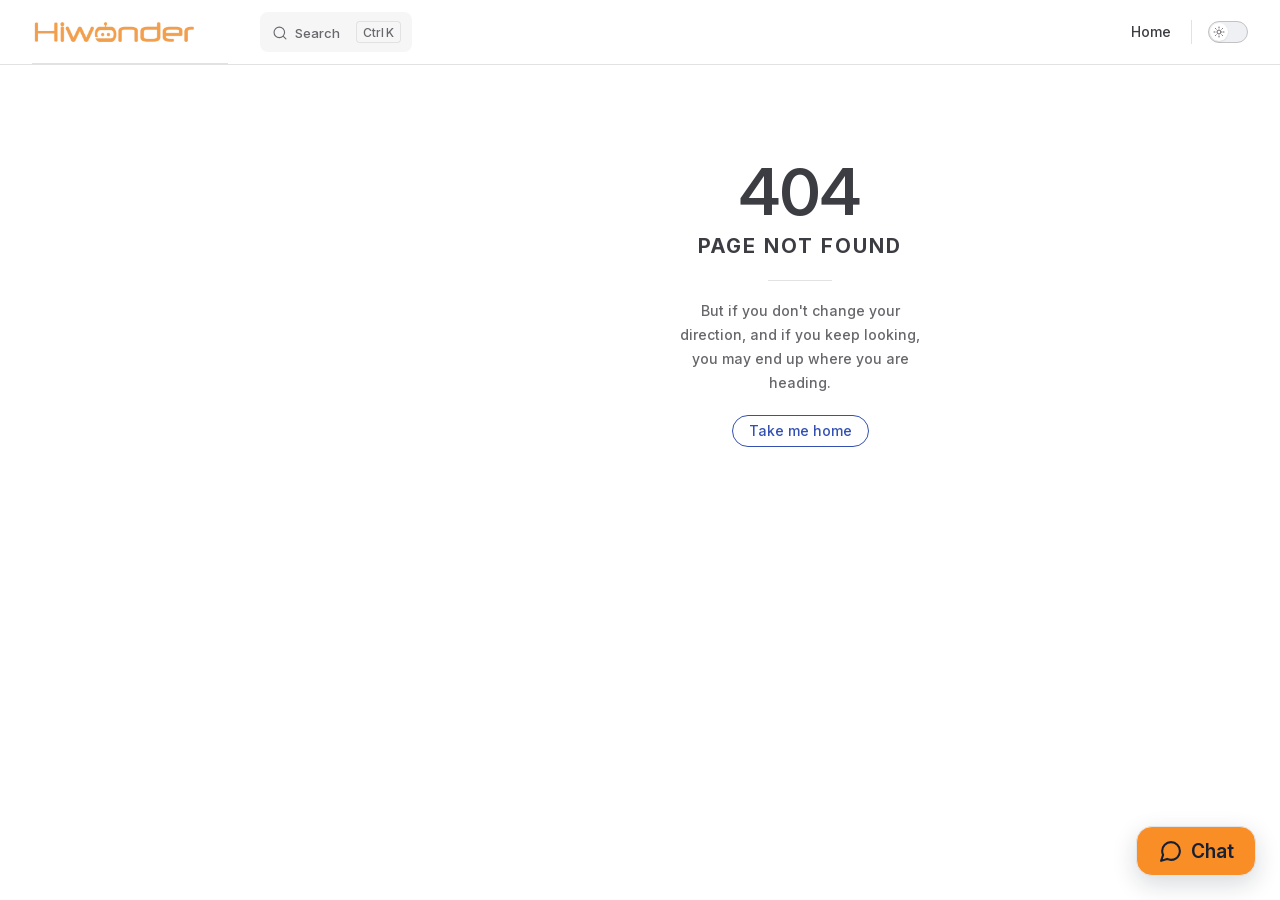
==== projects/GPS-Module/en/latest/docs/index.html @ 7903020f "内容修改" ====
<!DOCTYPE html>
<html lang="en-US" dir="ltr">
  <head>
    <meta charset="utf-8">
    <meta name="viewport" content="width=device-width,initial-scale=1">
    <title>GPS Module Documentation</title>
    <meta name="description" content="GPS Module documentation">
    <meta name="generator" content="VitePress v1.6.4">
    <link rel="preload stylesheet" href="/projects//GPS-Module/en/latest/assets/style.BkwjOgGY.css" as="style">
    <link rel="preload stylesheet" href="/projects//GPS-Module/en/latest/vp-icons.css" as="style">
    
    <script type="module" src="/projects//GPS-Module/en/latest/assets/app.B_sitrhL.js"></script>
    <link rel="preload" href="/projects//GPS-Module/en/latest/assets/inter-roman-latin.Di8DUHzh.woff2" as="font" type="font/woff2" crossorigin="">
    <link rel="modulepreload" href="/projects//GPS-Module/en/latest/assets/chunks/theme.WJ1fNyG4.js">
    <link rel="modulepreload" href="/projects//GPS-Module/en/latest/assets/chunks/framework.TotWtadb.js">
    <link rel="modulepreload" href="/projects//GPS-Module/en/latest/assets/docs_index.md.Dspn9C9n.lean.js">
    <link rel="icon" href="/projects//GPS-Module/en/latest/favicon.ico">
    <script id="check-dark-mode">(()=>{const e=localStorage.getItem("vitepress-theme-appearance")||"auto",a=window.matchMedia("(prefers-color-scheme: dark)").matches;(!e||e==="auto"?a:e==="dark")&&document.documentElement.classList.add("dark")})();</script>
    <script id="check-mac-os">document.documentElement.classList.toggle("mac",/Mac|iPhone|iPod|iPad/i.test(navigator.platform));</script>
  </head>
  <body>
    <div id="app"><!--[--><div class="Layout" data-v-5d98c3a5><!--[--><!--]--><!--[--><span tabindex="-1" data-v-0b0ada53></span><a href="#VPContent" class="VPSkipLink visually-hidden" data-v-0b0ada53>Skip to content</a><!--]--><!----><header class="VPNav" data-v-5d98c3a5 data-v-ae24b3ad><div class="VPNavBar" data-v-ae24b3ad data-v-6aa21345><div class="wrapper" data-v-6aa21345><div class="container" data-v-6aa21345><div class="title" data-v-6aa21345><div class="VPNavBarTitle has-sidebar" data-v-6aa21345 data-v-1168a8e4><a class="title" href="/projects/GPS-Module/en/latest/" data-v-1168a8e4><!--[--><!--]--><!--[--><img class="VPImage logo" src="/projects/GPS-Module/en/latest/e-logo.webp" alt data-v-8426fc1a><!--]--><!----><!--[--><!--]--></a></div></div><div class="content" data-v-6aa21345><div class="content-body" data-v-6aa21345><!--[--><!--]--><div class="VPNavBarSearch search" data-v-6aa21345><!--[--><!----><div id="local-search"><button type="button" class="DocSearch DocSearch-Button" aria-label="Search"><span class="DocSearch-Button-Container"><span class="vp-icon DocSearch-Search-Icon"></span><span class="DocSearch-Button-Placeholder">Search</span></span><span class="DocSearch-Button-Keys"><kbd class="DocSearch-Button-Key"></kbd><kbd class="DocSearch-Button-Key">K</kbd></span></button></div><!--]--></div><nav aria-labelledby="main-nav-aria-label" class="VPNavBarMenu menu" data-v-6aa21345 data-v-dc692963><span id="main-nav-aria-label" class="visually-hidden" data-v-dc692963> Main Navigation </span><!--[--><!--[--><a class="VPLink link vp-external-link-icon VPNavBarMenuLink" href="https://www.hiwonder.net/" target="_self" rel="noreferrer" tabindex="0" data-v-dc692963 data-v-e56f3d57><!--[--><span data-v-e56f3d57>Home</span><!--]--></a><!--]--><!--]--></nav><!----><div class="VPNavBarAppearance appearance" data-v-6aa21345 data-v-6c893767><button class="VPSwitch VPSwitchAppearance" type="button" role="switch" title aria-checked="false" data-v-6c893767 data-v-5337faa4 data-v-1d5665e3><span class="check" data-v-1d5665e3><span class="icon" data-v-1d5665e3><!--[--><span class="vpi-sun sun" data-v-5337faa4></span><span class="vpi-moon moon" data-v-5337faa4></span><!--]--></span></span></button></div><!----><div class="VPFlyout VPNavBarExtra extra" data-v-6aa21345 data-v-bb2aa2f0 data-v-cf11d7a2><button type="button" class="button" aria-haspopup="true" aria-expanded="false" aria-label="extra navigation" data-v-cf11d7a2><span class="vpi-more-horizontal icon" data-v-cf11d7a2></span></button><div class="menu" data-v-cf11d7a2><div class="VPMenu" data-v-cf11d7a2 data-v-b98bc113><!----><!--[--><!--[--><!----><div class="group" data-v-bb2aa2f0><div class="item appearance" data-v-bb2aa2f0><p class="label" data-v-bb2aa2f0>Appearance</p><div class="appearance-action" data-v-bb2aa2f0><button class="VPSwitch VPSwitchAppearance" type="button" role="switch" title aria-checked="false" data-v-bb2aa2f0 data-v-5337faa4 data-v-1d5665e3><span class="check" data-v-1d5665e3><span class="icon" data-v-1d5665e3><!--[--><span class="vpi-sun sun" data-v-5337faa4></span><span class="vpi-moon moon" data-v-5337faa4></span><!--]--></span></span></button></div></div></div><!----><!--]--><!--]--></div></div></div><!--[--><!--]--><button type="button" class="VPNavBarHamburger hamburger" aria-label="mobile navigation" aria-expanded="false" aria-controls="VPNavScreen" data-v-6aa21345 data-v-e5dd9c1c><span class="container" data-v-e5dd9c1c><span class="top" data-v-e5dd9c1c></span><span class="middle" data-v-e5dd9c1c></span><span class="bottom" data-v-e5dd9c1c></span></span></button></div></div></div></div><div class="divider" data-v-6aa21345><div class="divider-line" data-v-6aa21345></div></div></div><!----></header><div class="VPLocalNav has-sidebar empty" data-v-5d98c3a5 data-v-a6f0e41e><div class="container" data-v-a6f0e41e><button class="menu" aria-expanded="false" aria-controls="VPSidebarNav" data-v-a6f0e41e><span class="vpi-align-left menu-icon" data-v-a6f0e41e></span><span class="menu-text" data-v-a6f0e41e>Menu</span></button><div class="VPLocalNavOutlineDropdown" style="--vp-vh:0px;" data-v-a6f0e41e data-v-8a42e2b4><button data-v-8a42e2b4>Return to top</button><!----></div></div></div><aside class="VPSidebar" data-v-5d98c3a5 data-v-319d5ca6><div class="curtain" data-v-319d5ca6></div><nav class="nav" id="VPSidebarNav" aria-labelledby="sidebar-aria-label" tabindex="-1" data-v-319d5ca6><span class="visually-hidden" id="sidebar-aria-label" data-v-319d5ca6> Sidebar Navigation </span><!--[--><!--]--><!--[--><div class="no-transition group" data-v-c40bc020><section class="VPSidebarItem level-0 collapsible is-link" data-v-c40bc020 data-v-b3fd67f8><div class="item" tabindex="0" data-v-b3fd67f8><div class="indicator" data-v-b3fd67f8></div><a class="VPLink link link" href="/projects/GPS-Module/en/latest/docs/1.User_Manual.html" data-v-b3fd67f8><!--[--><h2 class="text" data-v-b3fd67f8>1. User Manual</h2><!--]--></a><div class="caret" role="button" aria-label="toggle section" tabindex="0" data-v-b3fd67f8><span class="vpi-chevron-right caret-icon" data-v-b3fd67f8></span></div></div><div class="items" data-v-b3fd67f8><!--[--><div class="VPSidebarItem level-1 is-link" data-v-b3fd67f8 data-v-b3fd67f8><div class="item" data-v-b3fd67f8><div class="indicator" data-v-b3fd67f8></div><a class="VPLink link link" href="/projects/GPS-Module/en/latest/docs/1.User_Manual.html#_1-1-gps-module-introduction" data-v-b3fd67f8><!--[--><p class="text" data-v-b3fd67f8>1.1 GPS Module Introduction</p><!--]--></a><!----></div><!----></div><div class="VPSidebarItem level-1 is-link" data-v-b3fd67f8 data-v-b3fd67f8><div class="item" data-v-b3fd67f8><div class="indicator" data-v-b3fd67f8></div><a class="VPLink link link" href="/projects/GPS-Module/en/latest/docs/1.User_Manual.html#_1-2-pc-software-use-instructions" data-v-b3fd67f8><!--[--><p class="text" data-v-b3fd67f8>1.2 PC Software Use Instructions</p><!--]--></a><!----></div><!----></div><!--]--></div></section></div><div class="no-transition group" data-v-c40bc020><section class="VPSidebarItem level-0 collapsible is-link" data-v-c40bc020 data-v-b3fd67f8><div class="item" tabindex="0" data-v-b3fd67f8><div class="indicator" data-v-b3fd67f8></div><a class="VPLink link link" href="/projects/GPS-Module/en/latest/docs/2.GPS_Routine_Analysis.html" data-v-b3fd67f8><!--[--><h2 class="text" data-v-b3fd67f8>2. GPS Routine Analysis</h2><!--]--></a><div class="caret" role="button" aria-label="toggle section" tabindex="0" data-v-b3fd67f8><span class="vpi-chevron-right caret-icon" data-v-b3fd67f8></span></div></div><div class="items" data-v-b3fd67f8><!--[--><div class="VPSidebarItem level-1 is-link" data-v-b3fd67f8 data-v-b3fd67f8><div class="item" data-v-b3fd67f8><div class="indicator" data-v-b3fd67f8></div><a class="VPLink link link" href="/projects/GPS-Module/en/latest/docs/2.GPS_Routine_Analysis.html#_2-1-stc51-parsing-routine" data-v-b3fd67f8><!--[--><p class="text" data-v-b3fd67f8>2.1 STC51 Parsing Routine</p><!--]--></a><!----></div><!----></div><div class="VPSidebarItem level-1 is-link" data-v-b3fd67f8 data-v-b3fd67f8><div class="item" data-v-b3fd67f8><div class="indicator" data-v-b3fd67f8></div><a class="VPLink link link" href="/projects/GPS-Module/en/latest/docs/2.GPS_Routine_Analysis.html#_2-2-stm32-parsing-routine" data-v-b3fd67f8><!--[--><p class="text" data-v-b3fd67f8>2.2 STM32 Parsing Routine</p><!--]--></a><!----></div><!----></div><div class="VPSidebarItem level-1 is-link" data-v-b3fd67f8 data-v-b3fd67f8><div class="item" data-v-b3fd67f8><div class="indicator" data-v-b3fd67f8></div><a class="VPLink link link" href="/projects/GPS-Module/en/latest/docs/2.GPS_Routine_Analysis.html#_2-3-arduino-reading-routine" data-v-b3fd67f8><!--[--><p class="text" data-v-b3fd67f8>2.3 Arduino Reading Routine</p><!--]--></a><!----></div><!----></div><div class="VPSidebarItem level-1 is-link" data-v-b3fd67f8 data-v-b3fd67f8><div class="item" data-v-b3fd67f8><div class="indicator" data-v-b3fd67f8></div><a class="VPLink link link" href="/projects/GPS-Module/en/latest/docs/2.GPS_Routine_Analysis.html#_2-4-arduino-parsing-routine" data-v-b3fd67f8><!--[--><p class="text" data-v-b3fd67f8>2.4 Arduino Parsing Routine</p><!--]--></a><!----></div><!----></div><div class="VPSidebarItem level-1 is-link" data-v-b3fd67f8 data-v-b3fd67f8><div class="item" data-v-b3fd67f8><div class="indicator" data-v-b3fd67f8></div><a class="VPLink link link" href="/projects/GPS-Module/en/latest/docs/2.GPS_Routine_Analysis.html#_2-5-raspberry-pi-parsing-routine" data-v-b3fd67f8><!--[--><p class="text" data-v-b3fd67f8>2.5 Raspberry Pi Parsing Routine</p><!--]--></a><!----></div><!----></div><div class="VPSidebarItem level-1 is-link" data-v-b3fd67f8 data-v-b3fd67f8><div class="item" data-v-b3fd67f8><div class="indicator" data-v-b3fd67f8></div><a class="VPLink link link" href="/projects/GPS-Module/en/latest/docs/2.GPS_Routine_Analysis.html#_2-6-jetson-nano-parsing-routine" data-v-b3fd67f8><!--[--><p class="text" data-v-b3fd67f8>2.6 Jetson Nano Parsing Routine</p><!--]--></a><!----></div><!----></div><div class="VPSidebarItem level-1 is-link" data-v-b3fd67f8 data-v-b3fd67f8><div class="item" data-v-b3fd67f8><div class="indicator" data-v-b3fd67f8></div><a class="VPLink link link" href="/projects/GPS-Module/en/latest/docs/2.GPS_Routine_Analysis.html#_2-7-ros-application-routine" data-v-b3fd67f8><!--[--><p class="text" data-v-b3fd67f8>2.7 ROS Application Routine</p><!--]--></a><!----></div><!----></div><div class="VPSidebarItem level-1 is-link" data-v-b3fd67f8 data-v-b3fd67f8><div class="item" data-v-b3fd67f8><div class="indicator" data-v-b3fd67f8></div><a class="VPLink link link" href="/projects/GPS-Module/en/latest/docs/2.GPS_Routine_Analysis.html#_2-8-agnss-assistant-localization" data-v-b3fd67f8><!--[--><p class="text" data-v-b3fd67f8>2.8 AGNSS Assistant Localization</p><!--]--></a><!----></div><!----></div><!--]--></div></section></div><div class="no-transition group" data-v-c40bc020><div class="VPSidebarItem level-0 collapsible is-link" data-v-c40bc020 data-v-b3fd67f8><div class="item" tabindex="0" data-v-b3fd67f8><div class="indicator" data-v-b3fd67f8></div><a class="VPLink link link" href="/projects/GPS-Module/en/latest/docs/Appendix.html" data-v-b3fd67f8><!--[--><p class="text" data-v-b3fd67f8>Appendix</p><!--]--></a><!----></div><!----></div></div><!--]--><!--[--><!--]--></nav></aside><div class="VPContent has-sidebar" id="VPContent" data-v-5d98c3a5 data-v-1428d186><page-redirect data-v-1428d186></page-redirect></div><!----><!--[--><!--]--></div><!--[--><!----><!--]--><!----><div class="feedback-widget"><!----><button class="feedback-widget__trigger" type="button" aria-expanded="false" aria-label="Open feedback form"><span class="feedback-widget__icon" aria-hidden="true"><svg viewBox="0 0 24 24" focusable="false"><path d="M21 11.5a8.4 8.4 0 0 1-.9 3.8 8.5 8.5 0 0 1-7.6 4.7 8.4 8.4 0 0 1-3.8-.9L3 21l1.9-5.7A8.4 8.4 0 0 1 4 11.5 8.5 8.5 0 0 1 12.5 3 8.5 8.5 0 0 1 21 11.5Z"></path></svg></span><span>Chat</span></button></div><!--]--></div>
    <script>window.__VP_HASH_MAP__=JSON.parse("{\"docs_1.user_manual.md\":\"PXVOa6xr\",\"docs_2.gps_routine_analysis.md\":\"C67xiSA3\",\"docs_appendix.md\":\"BU6nS3na\",\"docs_index.md\":\"Dspn9C9n\",\"index.md\":\"BLsY39hc\"}");window.__VP_SITE_DATA__=JSON.parse("{\"lang\":\"en-US\",\"dir\":\"ltr\",\"title\":\"GPS Module Documentation\",\"description\":\"GPS Module documentation\",\"base\":\"/projects//GPS-Module/en/latest/\",\"head\":[],\"router\":{\"prefetchLinks\":true},\"appearance\":true,\"themeConfig\":{\"siteTitle\":false,\"logo\":\"/e-logo.webp\",\"outline\":[2,3],\"search\":{\"provider\":\"local\",\"options\":{\"translations\":{\"button\":{\"buttonText\":\"Search\",\"buttonAriaLabel\":\"Search\"},\"modal\":{\"searchBox\":{\"resetButtonTitle\":\"Clear search query\",\"resetButtonAriaLabel\":\"Clear search query\",\"cancelButtonText\":\"Cancel\",\"cancelButtonAriaLabel\":\"Cancel\"},\"startScreen\":{\"recentSearchTitle\":\"Recent Searches\",\"noRecentSearchText\":\"No recent searches\",\"suggestedQueryTitle\":\"Suggested Queries\"},\"noResultsScreen\":{\"noResultsText\":\"No results found for\",\"suggestedQueryText\":\"You can try searching for\",\"reportMissingResultsText\":\"Have any queries?\",\"reportMissingResultsLinkText\":\"Report here\"},\"footer\":{\"selectText\":\"to select\",\"navigateText\":\"to navigate\",\"closeText\":\"to close\"}}}}},\"nav\":[{\"text\":\"Home\",\"link\":\"https://www.hiwonder.net/\",\"target\":\"_self\"}],\"sidebar\":[{\"text\":\"1. User Manual\",\"link\":\"/docs/1.User_Manual.html\",\"collapsed\":false,\"items\":[{\"text\":\"1.1 GPS Module Introduction\",\"link\":\"/docs/1.User_Manual.html#_1-1-gps-module-introduction\"},{\"text\":\"1.2 PC Software Use Instructions\",\"link\":\"/docs/1.User_Manual.html#_1-2-pc-software-use-instructions\"}]},{\"text\":\"2. GPS Routine Analysis\",\"link\":\"/docs/2.GPS_Routine_Analysis.html\",\"collapsed\":false,\"items\":[{\"text\":\"2.1 STC51 Parsing Routine\",\"link\":\"/docs/2.GPS_Routine_Analysis.html#_2-1-stc51-parsing-routine\"},{\"text\":\"2.2 STM32 Parsing Routine\",\"link\":\"/docs/2.GPS_Routine_Analysis.html#_2-2-stm32-parsing-routine\"},{\"text\":\"2.3 Arduino Reading Routine\",\"link\":\"/docs/2.GPS_Routine_Analysis.html#_2-3-arduino-reading-routine\"},{\"text\":\"2.4 Arduino Parsing Routine\",\"link\":\"/docs/2.GPS_Routine_Analysis.html#_2-4-arduino-parsing-routine\"},{\"text\":\"2.5 Raspberry Pi Parsing Routine\",\"link\":\"/docs/2.GPS_Routine_Analysis.html#_2-5-raspberry-pi-parsing-routine\"},{\"text\":\"2.6 Jetson Nano Parsing Routine\",\"link\":\"/docs/2.GPS_Routine_Analysis.html#_2-6-jetson-nano-parsing-routine\"},{\"text\":\"2.7 ROS Application Routine\",\"link\":\"/docs/2.GPS_Routine_Analysis.html#_2-7-ros-application-routine\"},{\"text\":\"2.8 AGNSS Assistant Localization\",\"link\":\"/docs/2.GPS_Routine_Analysis.html#_2-8-agnss-assistant-localization\"}]},{\"text\":\"Appendix\",\"link\":\"/docs/Appendix.html\",\"collapsed\":false,\"items\":[]}]},\"locales\":{},\"scrollOffset\":134,\"cleanUrls\":false}");</script>
    
  </body>
</html>
---- projects/GPS-Module/en/latest/assets/style.BkwjOgGY.css ----
@font-face{font-family:Inter;font-style:normal;font-weight:100 900;font-display:swap;src:url(/projects//GPS-Module/en/latest/assets/inter-roman-cyrillic-ext.BBPuwvHQ.woff2) format("woff2");unicode-range:U+0460-052F,U+1C80-1C88,U+20B4,U+2DE0-2DFF,U+A640-A69F,U+FE2E-FE2F}@font-face{font-family:Inter;font-style:normal;font-weight:100 900;font-display:swap;src:url(/projects//GPS-Module/en/latest/assets/inter-roman-cyrillic.C5lxZ8CY.woff2) format("woff2");unicode-range:U+0301,U+0400-045F,U+0490-0491,U+04B0-04B1,U+2116}@font-face{font-family:Inter;font-style:normal;font-weight:100 900;font-display:swap;src:url(/projects//GPS-Module/en/latest/assets/inter-roman-greek-ext.CqjqNYQ-.woff2) format("woff2");unicode-range:U+1F00-1FFF}@font-face{font-family:Inter;font-style:normal;font-weight:100 900;font-display:swap;src:url(/projects//GPS-Module/en/latest/assets/inter-roman-greek.BBVDIX6e.woff2) format("woff2");unicode-range:U+0370-0377,U+037A-037F,U+0384-038A,U+038C,U+038E-03A1,U+03A3-03FF}@font-face{font-family:Inter;font-style:normal;font-weight:100 900;font-display:swap;src:url(/projects//GPS-Module/en/latest/assets/inter-roman-vietnamese.BjW4sHH5.woff2) format("woff2");unicode-range:U+0102-0103,U+0110-0111,U+0128-0129,U+0168-0169,U+01A0-01A1,U+01AF-01B0,U+0300-0301,U+0303-0304,U+0308-0309,U+0323,U+0329,U+1EA0-1EF9,U+20AB}@font-face{font-family:Inter;font-style:normal;font-weight:100 900;font-display:swap;src:url(/projects//GPS-Module/en/latest/assets/inter-roman-latin-ext.4ZJIpNVo.woff2) format("woff2");unicode-range:U+0100-02AF,U+0304,U+0308,U+0329,U+1E00-1E9F,U+1EF2-1EFF,U+2020,U+20A0-20AB,U+20AD-20C0,U+2113,U+2C60-2C7F,U+A720-A7FF}@font-face{font-family:Inter;font-style:normal;font-weight:100 900;font-display:swap;src:url(/projects//GPS-Module/en/latest/assets/inter-roman-latin.Di8DUHzh.woff2) format("woff2");unicode-range:U+0000-00FF,U+0131,U+0152-0153,U+02BB-02BC,U+02C6,U+02DA,U+02DC,U+0304,U+0308,U+0329,U+2000-206F,U+2074,U+20AC,U+2122,U+2191,U+2193,U+2212,U+2215,U+FEFF,U+FFFD}@font-face{font-family:Inter;font-style:italic;font-weight:100 900;font-display:swap;src:url(/projects//GPS-Module/en/latest/assets/inter-italic-cyrillic-ext.r48I6akx.woff2) format("woff2");unicode-range:U+0460-052F,U+1C80-1C88,U+20B4,U+2DE0-2DFF,U+A640-A69F,U+FE2E-FE2F}@font-face{font-family:Inter;font-style:italic;font-weight:100 900;font-display:swap;src:url(/projects//GPS-Module/en/latest/assets/inter-italic-cyrillic.By2_1cv3.woff2) format("woff2");unicode-range:U+0301,U+0400-045F,U+0490-0491,U+04B0-04B1,U+2116}@font-face{font-family:Inter;font-style:italic;font-weight:100 900;font-display:swap;src:url(/projects//GPS-Module/en/latest/assets/inter-italic-greek-ext.1u6EdAuj.woff2) format("woff2");unicode-range:U+1F00-1FFF}@font-face{font-family:Inter;font-style:italic;font-weight:100 900;font-display:swap;src:url(/projects//GPS-Module/en/latest/assets/inter-italic-greek.DJ8dCoTZ.woff2) format("woff2");unicode-range:U+0370-0377,U+037A-037F,U+0384-038A,U+038C,U+038E-03A1,U+03A3-03FF}@font-face{font-family:Inter;font-style:italic;font-weight:100 900;font-display:swap;src:url(/projects//GPS-Module/en/latest/assets/inter-italic-vietnamese.BSbpV94h.woff2) format("woff2");unicode-range:U+0102-0103,U+0110-0111,U+0128-0129,U+0168-0169,U+01A0-01A1,U+01AF-01B0,U+0300-0301,U+0303-0304,U+0308-0309,U+0323,U+0329,U+1EA0-1EF9,U+20AB}@font-face{font-family:Inter;font-style:italic;font-weight:100 900;font-display:swap;src:url(/projects//GPS-Module/en/latest/assets/inter-italic-latin-ext.CN1xVJS-.woff2) format("woff2");unicode-range:U+0100-02AF,U+0304,U+0308,U+0329,U+1E00-1E9F,U+1EF2-1EFF,U+2020,U+20A0-20AB,U+20AD-20C0,U+2113,U+2C60-2C7F,U+A720-A7FF}@font-face{font-family:Inter;font-style:italic;font-weight:100 900;font-display:swap;src:url(/projects//GPS-Module/en/latest/assets/inter-italic-latin.C2AdPX0b.woff2) format("woff2");unicode-range:U+0000-00FF,U+0131,U+0152-0153,U+02BB-02BC,U+02C6,U+02DA,U+02DC,U+0304,U+0308,U+0329,U+2000-206F,U+2074,U+20AC,U+2122,U+2191,U+2193,U+2212,U+2215,U+FEFF,U+FFFD}@font-face{font-family:Punctuation SC;font-weight:400;src:local("PingFang SC Regular"),local("Noto Sans CJK SC"),local("Microsoft YaHei");unicode-range:U+201C,U+201D,U+2018,U+2019,U+2E3A,U+2014,U+2013,U+2026,U+00B7,U+007E,U+002F}@font-face{font-family:Punctuation SC;font-weight:500;src:local("PingFang SC Medium"),local("Noto Sans CJK SC"),local("Microsoft YaHei");unicode-range:U+201C,U+201D,U+2018,U+2019,U+2E3A,U+2014,U+2013,U+2026,U+00B7,U+007E,U+002F}@font-face{font-family:Punctuation SC;font-weight:600;src:local("PingFang SC Semibold"),local("Noto Sans CJK SC Bold"),local("Microsoft YaHei Bold");unicode-range:U+201C,U+201D,U+2018,U+2019,U+2E3A,U+2014,U+2013,U+2026,U+00B7,U+007E,U+002F}@font-face{font-family:Punctuation SC;font-weight:700;src:local("PingFang SC Semibold"),local("Noto Sans CJK SC Bold"),local("Microsoft YaHei Bold");unicode-range:U+201C,U+201D,U+2018,U+2019,U+2E3A,U+2014,U+2013,U+2026,U+00B7,U+007E,U+002F}:root{--vp-c-white: #ffffff;--vp-c-black: #000000;--vp-c-neutral: var(--vp-c-black);--vp-c-neutral-inverse: var(--vp-c-white)}.dark{--vp-c-neutral: var(--vp-c-white);--vp-c-neutral-inverse: var(--vp-c-black)}:root{--vp-c-gray-1: #dddde3;--vp-c-gray-2: #e4e4e9;--vp-c-gray-3: #ebebef;--vp-c-gray-soft: rgba(142, 150, 170, .14);--vp-c-indigo-1: #3451b2;--vp-c-indigo-2: #3a5ccc;--vp-c-indigo-3: #5672cd;--vp-c-indigo-soft: rgba(100, 108, 255, .14);--vp-c-purple-1: #6f42c1;--vp-c-purple-2: #7e4cc9;--vp-c-purple-3: #8e5cd9;--vp-c-purple-soft: rgba(159, 122, 234, .14);--vp-c-green-1: #18794e;--vp-c-green-2: #299764;--vp-c-green-3: #30a46c;--vp-c-green-soft: rgba(16, 185, 129, .14);--vp-c-yellow-1: #915930;--vp-c-yellow-2: #946300;--vp-c-yellow-3: #9f6a00;--vp-c-yellow-soft: rgba(234, 179, 8, .14);--vp-c-red-1: #b8272c;--vp-c-red-2: #d5393e;--vp-c-red-3: #e0575b;--vp-c-red-soft: rgba(244, 63, 94, .14);--vp-c-sponsor: #db2777}.dark{--vp-c-gray-1: #515c67;--vp-c-gray-2: #414853;--vp-c-gray-3: #32363f;--vp-c-gray-soft: rgba(101, 117, 133, .16);--vp-c-indigo-1: #a8b1ff;--vp-c-indigo-2: #5c73e7;--vp-c-indigo-3: #3e63dd;--vp-c-indigo-soft: rgba(100, 108, 255, .16);--vp-c-purple-1: #c8abfa;--vp-c-purple-2: #a879e6;--vp-c-purple-3: #8e5cd9;--vp-c-purple-soft: rgba(159, 122, 234, .16);--vp-c-green-1: #3dd68c;--vp-c-green-2: #30a46c;--vp-c-green-3: #298459;--vp-c-green-soft: rgba(16, 185, 129, .16);--vp-c-yellow-1: #f9b44e;--vp-c-yellow-2: #da8b17;--vp-c-yellow-3: #a46a0a;--vp-c-yellow-soft: rgba(234, 179, 8, .16);--vp-c-red-1: #f66f81;--vp-c-red-2: #f14158;--vp-c-red-3: #b62a3c;--vp-c-red-soft: rgba(244, 63, 94, .16)}:root{--vp-c-bg: #ffffff;--vp-c-bg-alt: #f6f6f7;--vp-c-bg-elv: #ffffff;--vp-c-bg-soft: #f6f6f7}.dark{--vp-c-bg: #1b1b1f;--vp-c-bg-alt: #161618;--vp-c-bg-elv: #202127;--vp-c-bg-soft: #202127}:root{--vp-c-border: #c2c2c4;--vp-c-divider: #e2e2e3;--vp-c-gutter: #e2e2e3}.dark{--vp-c-border: #3c3f44;--vp-c-divider: #2e2e32;--vp-c-gutter: #000000}:root{--vp-c-text-1: #3c3c43;--vp-c-text-2: #67676c;--vp-c-text-3: #929295}.dark{--vp-c-text-1: #dfdfd6;--vp-c-text-2: #98989f;--vp-c-text-3: #6a6a71}:root{--vp-c-default-1: var(--vp-c-gray-1);--vp-c-default-2: var(--vp-c-gray-2);--vp-c-default-3: var(--vp-c-gray-3);--vp-c-default-soft: var(--vp-c-gray-soft);--vp-c-brand-1: var(--vp-c-indigo-1);--vp-c-brand-2: var(--vp-c-indigo-2);--vp-c-brand-3: var(--vp-c-indigo-3);--vp-c-brand-soft: var(--vp-c-indigo-soft);--vp-c-brand: var(--vp-c-brand-1);--vp-c-tip-1: var(--vp-c-brand-1);--vp-c-tip-2: var(--vp-c-brand-2);--vp-c-tip-3: var(--vp-c-brand-3);--vp-c-tip-soft: var(--vp-c-brand-soft);--vp-c-note-1: var(--vp-c-brand-1);--vp-c-note-2: var(--vp-c-brand-2);--vp-c-note-3: var(--vp-c-brand-3);--vp-c-note-soft: var(--vp-c-brand-soft);--vp-c-success-1: var(--vp-c-green-1);--vp-c-success-2: var(--vp-c-green-2);--vp-c-success-3: var(--vp-c-green-3);--vp-c-success-soft: var(--vp-c-green-soft);--vp-c-important-1: var(--vp-c-purple-1);--vp-c-important-2: var(--vp-c-purple-2);--vp-c-important-3: var(--vp-c-purple-3);--vp-c-important-soft: var(--vp-c-purple-soft);--vp-c-warning-1: var(--vp-c-yellow-1);--vp-c-warning-2: var(--vp-c-yellow-2);--vp-c-warning-3: var(--vp-c-yellow-3);--vp-c-warning-soft: var(--vp-c-yellow-soft);--vp-c-danger-1: var(--vp-c-red-1);--vp-c-danger-2: var(--vp-c-red-2);--vp-c-danger-3: var(--vp-c-red-3);--vp-c-danger-soft: var(--vp-c-red-soft);--vp-c-caution-1: var(--vp-c-red-1);--vp-c-caution-2: var(--vp-c-red-2);--vp-c-caution-3: var(--vp-c-red-3);--vp-c-caution-soft: var(--vp-c-red-soft)}:root{--vp-font-family-base: "Inter", ui-sans-serif, system-ui, sans-serif, "Apple Color Emoji", "Segoe UI Emoji", "Segoe UI Symbol", "Noto Color Emoji";--vp-font-family-mono: ui-monospace, "Menlo", "Monaco", "Consolas", "Liberation Mono", "Courier New", monospace;font-optical-sizing:auto}:root:where(:lang(zh)){--vp-font-family-base: "Punctuation SC", "Inter", ui-sans-serif, system-ui, sans-serif, "Apple Color Emoji", "Segoe UI Emoji", "Segoe UI Symbol", "Noto Color Emoji"}:root{--vp-shadow-1: 0 1px 2px rgba(0, 0, 0, .04), 0 1px 2px rgba(0, 0, 0, .06);--vp-shadow-2: 0 3px 12px rgba(0, 0, 0, .07), 0 1px 4px rgba(0, 0, 0, .07);--vp-shadow-3: 0 12px 32px rgba(0, 0, 0, .1), 0 2px 6px rgba(0, 0, 0, .08);--vp-shadow-4: 0 14px 44px rgba(0, 0, 0, .12), 0 3px 9px rgba(0, 0, 0, .12);--vp-shadow-5: 0 18px 56px rgba(0, 0, 0, .16), 0 4px 12px rgba(0, 0, 0, .16)}:root{--vp-z-index-footer: 10;--vp-z-index-local-nav: 20;--vp-z-index-nav: 30;--vp-z-index-layout-top: 40;--vp-z-index-backdrop: 50;--vp-z-index-sidebar: 60}@media (min-width: 960px){:root{--vp-z-index-sidebar: 25}}:root{--vp-layout-max-width: 1440px}:root{--vp-header-anchor-symbol: "#"}:root{--vp-code-line-height: 1.7;--vp-code-font-size: .875em;--vp-code-color: var(--vp-c-brand-1);--vp-code-link-color: var(--vp-c-brand-1);--vp-code-link-hover-color: var(--vp-c-brand-2);--vp-code-bg: var(--vp-c-default-soft);--vp-code-block-color: var(--vp-c-text-2);--vp-code-block-bg: var(--vp-c-bg-alt);--vp-code-block-divider-color: var(--vp-c-gutter);--vp-code-lang-color: var(--vp-c-text-3);--vp-code-line-highlight-color: var(--vp-c-default-soft);--vp-code-line-number-color: var(--vp-c-text-3);--vp-code-line-diff-add-color: var(--vp-c-success-soft);--vp-code-line-diff-add-symbol-color: var(--vp-c-success-1);--vp-code-line-diff-remove-color: var(--vp-c-danger-soft);--vp-code-line-diff-remove-symbol-color: var(--vp-c-danger-1);--vp-code-line-warning-color: var(--vp-c-warning-soft);--vp-code-line-error-color: var(--vp-c-danger-soft);--vp-code-copy-code-border-color: var(--vp-c-divider);--vp-code-copy-code-bg: var(--vp-c-bg-soft);--vp-code-copy-code-hover-border-color: var(--vp-c-divider);--vp-code-copy-code-hover-bg: var(--vp-c-bg);--vp-code-copy-code-active-text: var(--vp-c-text-2);--vp-code-copy-copied-text-content: "Copied";--vp-code-tab-divider: var(--vp-code-block-divider-color);--vp-code-tab-text-color: var(--vp-c-text-2);--vp-code-tab-bg: var(--vp-code-block-bg);--vp-code-tab-hover-text-color: var(--vp-c-text-1);--vp-code-tab-active-text-color: var(--vp-c-text-1);--vp-code-tab-active-bar-color: var(--vp-c-brand-1)}:lang(es),:lang(pt){--vp-code-copy-copied-text-content: "Copiado"}:lang(fa){--vp-code-copy-copied-text-content: "کپی شد"}:lang(ko){--vp-code-copy-copied-text-content: "복사됨"}:lang(ru){--vp-code-copy-copied-text-content: "Скопировано"}:lang(zh){--vp-code-copy-copied-text-content: "已复制"}:root{--vp-button-brand-border: transparent;--vp-button-brand-text: var(--vp-c-white);--vp-button-brand-bg: var(--vp-c-brand-3);--vp-button-brand-hover-border: transparent;--vp-button-brand-hover-text: var(--vp-c-white);--vp-button-brand-hover-bg: var(--vp-c-brand-2);--vp-button-brand-active-border: transparent;--vp-button-brand-active-text: var(--vp-c-white);--vp-button-brand-active-bg: var(--vp-c-brand-1);--vp-button-alt-border: transparent;--vp-button-alt-text: var(--vp-c-text-1);--vp-button-alt-bg: var(--vp-c-default-3);--vp-button-alt-hover-border: transparent;--vp-button-alt-hover-text: var(--vp-c-text-1);--vp-button-alt-hover-bg: var(--vp-c-default-2);--vp-button-alt-active-border: transparent;--vp-button-alt-active-text: var(--vp-c-text-1);--vp-button-alt-active-bg: var(--vp-c-default-1);--vp-button-sponsor-border: var(--vp-c-text-2);--vp-button-sponsor-text: var(--vp-c-text-2);--vp-button-sponsor-bg: transparent;--vp-button-sponsor-hover-border: var(--vp-c-sponsor);--vp-button-sponsor-hover-text: var(--vp-c-sponsor);--vp-button-sponsor-hover-bg: transparent;--vp-button-sponsor-active-border: var(--vp-c-sponsor);--vp-button-sponsor-active-text: var(--vp-c-sponsor);--vp-button-sponsor-active-bg: transparent}:root{--vp-custom-block-font-size: 14px;--vp-custom-block-code-font-size: 13px;--vp-custom-block-info-border: transparent;--vp-custom-block-info-text: var(--vp-c-text-1);--vp-custom-block-info-bg: var(--vp-c-default-soft);--vp-custom-block-info-code-bg: var(--vp-c-default-soft);--vp-custom-block-note-border: transparent;--vp-custom-block-note-text: var(--vp-c-text-1);--vp-custom-block-note-bg: var(--vp-c-default-soft);--vp-custom-block-note-code-bg: var(--vp-c-default-soft);--vp-custom-block-tip-border: transparent;--vp-custom-block-tip-text: var(--vp-c-text-1);--vp-custom-block-tip-bg: var(--vp-c-tip-soft);--vp-custom-block-tip-code-bg: var(--vp-c-tip-soft);--vp-custom-block-important-border: transparent;--vp-custom-block-important-text: var(--vp-c-text-1);--vp-custom-block-important-bg: var(--vp-c-important-soft);--vp-custom-block-important-code-bg: var(--vp-c-important-soft);--vp-custom-block-warning-border: transparent;--vp-custom-block-warning-text: var(--vp-c-text-1);--vp-custom-block-warning-bg: var(--vp-c-warning-soft);--vp-custom-block-warning-code-bg: var(--vp-c-warning-soft);--vp-custom-block-danger-border: transparent;--vp-custom-block-danger-text: var(--vp-c-text-1);--vp-custom-block-danger-bg: var(--vp-c-danger-soft);--vp-custom-block-danger-code-bg: var(--vp-c-danger-soft);--vp-custom-block-caution-border: transparent;--vp-custom-block-caution-text: var(--vp-c-text-1);--vp-custom-block-caution-bg: var(--vp-c-caution-soft);--vp-custom-block-caution-code-bg: var(--vp-c-caution-soft);--vp-custom-block-details-border: var(--vp-custom-block-info-border);--vp-custom-block-details-text: var(--vp-custom-block-info-text);--vp-custom-block-details-bg: var(--vp-custom-block-info-bg);--vp-custom-block-details-code-bg: var(--vp-custom-block-info-code-bg)}:root{--vp-input-border-color: var(--vp-c-border);--vp-input-bg-color: var(--vp-c-bg-alt);--vp-input-switch-bg-color: var(--vp-c-default-soft)}:root{--vp-nav-height: 64px;--vp-nav-bg-color: var(--vp-c-bg);--vp-nav-screen-bg-color: var(--vp-c-bg);--vp-nav-logo-height: 24px}.hide-nav{--vp-nav-height: 0px}.hide-nav .VPSidebar{--vp-nav-height: 22px}:root{--vp-local-nav-bg-color: var(--vp-c-bg)}:root{--vp-sidebar-width: 272px;--vp-sidebar-bg-color: var(--vp-c-bg-alt)}:root{--vp-backdrop-bg-color: rgba(0, 0, 0, .6)}:root{--vp-home-hero-name-color: var(--vp-c-brand-1);--vp-home-hero-name-background: transparent;--vp-home-hero-image-background-image: none;--vp-home-hero-image-filter: none}:root{--vp-badge-info-border: transparent;--vp-badge-info-text: var(--vp-c-text-2);--vp-badge-info-bg: var(--vp-c-default-soft);--vp-badge-tip-border: transparent;--vp-badge-tip-text: var(--vp-c-tip-1);--vp-badge-tip-bg: var(--vp-c-tip-soft);--vp-badge-warning-border: transparent;--vp-badge-warning-text: var(--vp-c-warning-1);--vp-badge-warning-bg: var(--vp-c-warning-soft);--vp-badge-danger-border: transparent;--vp-badge-danger-text: var(--vp-c-danger-1);--vp-badge-danger-bg: var(--vp-c-danger-soft)}:root{--vp-carbon-ads-text-color: var(--vp-c-text-1);--vp-carbon-ads-poweredby-color: var(--vp-c-text-2);--vp-carbon-ads-bg-color: var(--vp-c-bg-soft);--vp-carbon-ads-hover-text-color: var(--vp-c-brand-1);--vp-carbon-ads-hover-poweredby-color: var(--vp-c-text-1)}:root{--vp-local-search-bg: var(--vp-c-bg);--vp-local-search-result-bg: var(--vp-c-bg);--vp-local-search-result-border: var(--vp-c-divider);--vp-local-search-result-selected-bg: var(--vp-c-bg);--vp-local-search-result-selected-border: var(--vp-c-brand-1);--vp-local-search-highlight-bg: var(--vp-c-brand-1);--vp-local-search-highlight-text: var(--vp-c-neutral-inverse)}@media (prefers-reduced-motion: reduce){*,:before,:after{animation-delay:-1ms!important;animation-duration:1ms!important;animation-iteration-count:1!important;background-attachment:initial!important;scroll-behavior:auto!important;transition-duration:0s!important;transition-delay:0s!important}}*,:before,:after{box-sizing:border-box}html{line-height:1.4;font-size:16px;-webkit-text-size-adjust:100%}html.dark{color-scheme:dark}body{margin:0;width:100%;min-width:320px;min-height:100vh;line-height:24px;font-family:var(--vp-font-family-base);font-size:16px;font-weight:400;color:var(--vp-c-text-1);background-color:var(--vp-c-bg);font-synthesis:style;text-rendering:optimizeLegibility;-webkit-font-smoothing:antialiased;-moz-osx-font-smoothing:grayscale}main{display:block}h1,h2,h3,h4,h5,h6{margin:0;line-height:24px;font-size:16px;font-weight:400}p{margin:0}strong,b{font-weight:600}a,area,button,[role=button],input,label,select,summary,textarea{touch-action:manipulation}a{color:inherit;text-decoration:inherit}ol,ul{list-style:none;margin:0;padding:0}blockquote{margin:0}pre,code,kbd,samp{font-family:var(--vp-font-family-mono)}img,svg,video,canvas,audio,iframe,embed,object{display:block}figure{margin:0}img,video{max-width:100%;height:auto}button,input,optgroup,select,textarea{border:0;padding:0;line-height:inherit;color:inherit}button{padding:0;font-family:inherit;background-color:transparent;background-image:none}button:enabled,[role=button]:enabled{cursor:pointer}button:focus,button:focus-visible{outline:1px dotted;outline:4px auto -webkit-focus-ring-color}button:focus:not(:focus-visible){outline:none!important}input:focus,textarea:focus,select:focus{outline:none}table{border-collapse:collapse}input{background-color:transparent}input:-ms-input-placeholder,textarea:-ms-input-placeholder{color:var(--vp-c-text-3)}input::-ms-input-placeholder,textarea::-ms-input-placeholder{color:var(--vp-c-text-3)}input::placeholder,textarea::placeholder{color:var(--vp-c-text-3)}input::-webkit-outer-spin-button,input::-webkit-inner-spin-button{-webkit-appearance:none;margin:0}input[type=number]{-moz-appearance:textfield}textarea{resize:vertical}select{-webkit-appearance:none}fieldset{margin:0;padding:0}h1,h2,h3,h4,h5,h6,li,p{overflow-wrap:break-word}vite-error-overlay{z-index:9999}mjx-container{overflow-x:auto}mjx-container>svg{display:inline-block;margin:auto}[class^=vpi-],[class*=" vpi-"],.vp-icon{width:1em;height:1em}[class^=vpi-].bg,[class*=" vpi-"].bg,.vp-icon.bg{background-size:100% 100%;background-color:transparent}[class^=vpi-]:not(.bg),[class*=" vpi-"]:not(.bg),.vp-icon:not(.bg){-webkit-mask:var(--icon) no-repeat;mask:var(--icon) no-repeat;-webkit-mask-size:100% 100%;mask-size:100% 100%;background-color:currentColor;color:inherit}.vpi-align-left{--icon: url("data:image/svg+xml,%3Csvg xmlns='http://www.w3.org/2000/svg' fill='none' stroke='currentColor' stroke-linecap='round' stroke-linejoin='round' stroke-width='2' viewBox='0 0 24 24'%3E%3Cpath d='M21 6H3M15 12H3M17 18H3'/%3E%3C/svg%3E")}.vpi-arrow-right,.vpi-arrow-down,.vpi-arrow-left,.vpi-arrow-up{--icon: url("data:image/svg+xml,%3Csvg xmlns='http://www.w3.org/2000/svg' fill='none' stroke='currentColor' stroke-linecap='round' stroke-linejoin='round' stroke-width='2' viewBox='0 0 24 24'%3E%3Cpath d='M5 12h14M12 5l7 7-7 7'/%3E%3C/svg%3E")}.vpi-chevron-right,.vpi-chevron-down,.vpi-chevron-left,.vpi-chevron-up{--icon: url("data:image/svg+xml,%3Csvg xmlns='http://www.w3.org/2000/svg' fill='none' stroke='currentColor' stroke-linecap='round' stroke-linejoin='round' stroke-width='2' viewBox='0 0 24 24'%3E%3Cpath d='m9 18 6-6-6-6'/%3E%3C/svg%3E")}.vpi-chevron-down,.vpi-arrow-down{transform:rotate(90deg)}.vpi-chevron-left,.vpi-arrow-left{transform:rotate(180deg)}.vpi-chevron-up,.vpi-arrow-up{transform:rotate(-90deg)}.vpi-square-pen{--icon: url("data:image/svg+xml,%3Csvg xmlns='http://www.w3.org/2000/svg' fill='none' stroke='currentColor' stroke-linecap='round' stroke-linejoin='round' stroke-width='2' viewBox='0 0 24 24'%3E%3Cpath d='M12 3H5a2 2 0 0 0-2 2v14a2 2 0 0 0 2 2h14a2 2 0 0 0 2-2v-7'/%3E%3Cpath d='M18.375 2.625a2.121 2.121 0 1 1 3 3L12 15l-4 1 1-4Z'/%3E%3C/svg%3E")}.vpi-plus{--icon: url("data:image/svg+xml,%3Csvg xmlns='http://www.w3.org/2000/svg' fill='none' stroke='currentColor' stroke-linecap='round' stroke-linejoin='round' stroke-width='2' viewBox='0 0 24 24'%3E%3Cpath d='M5 12h14M12 5v14'/%3E%3C/svg%3E")}.vpi-sun{--icon: url("data:image/svg+xml,%3Csvg xmlns='http://www.w3.org/2000/svg' fill='none' stroke='currentColor' stroke-linecap='round' stroke-linejoin='round' stroke-width='2' viewBox='0 0 24 24'%3E%3Ccircle cx='12' cy='12' r='4'/%3E%3Cpath d='M12 2v2M12 20v2M4.93 4.93l1.41 1.41M17.66 17.66l1.41 1.41M2 12h2M20 12h2M6.34 17.66l-1.41 1.41M19.07 4.93l-1.41 1.41'/%3E%3C/svg%3E")}.vpi-moon{--icon: url("data:image/svg+xml,%3Csvg xmlns='http://www.w3.org/2000/svg' fill='none' stroke='currentColor' stroke-linecap='round' stroke-linejoin='round' stroke-width='2' viewBox='0 0 24 24'%3E%3Cpath d='M12 3a6 6 0 0 0 9 9 9 9 0 1 1-9-9Z'/%3E%3C/svg%3E")}.vpi-more-horizontal{--icon: url("data:image/svg+xml,%3Csvg xmlns='http://www.w3.org/2000/svg' fill='none' stroke='currentColor' stroke-linecap='round' stroke-linejoin='round' stroke-width='2' viewBox='0 0 24 24'%3E%3Ccircle cx='12' cy='12' r='1'/%3E%3Ccircle cx='19' cy='12' r='1'/%3E%3Ccircle cx='5' cy='12' r='1'/%3E%3C/svg%3E")}.vpi-languages{--icon: url("data:image/svg+xml,%3Csvg xmlns='http://www.w3.org/2000/svg' fill='none' stroke='currentColor' stroke-linecap='round' stroke-linejoin='round' stroke-width='2' viewBox='0 0 24 24'%3E%3Cpath d='m5 8 6 6M4 14l6-6 2-3M2 5h12M7 2h1M22 22l-5-10-5 10M14 18h6'/%3E%3C/svg%3E")}.vpi-heart{--icon: url("data:image/svg+xml,%3Csvg xmlns='http://www.w3.org/2000/svg' fill='none' stroke='currentColor' stroke-linecap='round' stroke-linejoin='round' stroke-width='2' viewBox='0 0 24 24'%3E%3Cpath d='M19 14c1.49-1.46 3-3.21 3-5.5A5.5 5.5 0 0 0 16.5 3c-1.76 0-3 .5-4.5 2-1.5-1.5-2.74-2-4.5-2A5.5 5.5 0 0 0 2 8.5c0 2.3 1.5 4.05 3 5.5l7 7Z'/%3E%3C/svg%3E")}.vpi-search{--icon: url("data:image/svg+xml,%3Csvg xmlns='http://www.w3.org/2000/svg' fill='none' stroke='currentColor' stroke-linecap='round' stroke-linejoin='round' stroke-width='2' viewBox='0 0 24 24'%3E%3Ccircle cx='11' cy='11' r='8'/%3E%3Cpath d='m21 21-4.3-4.3'/%3E%3C/svg%3E")}.vpi-layout-list{--icon: url("data:image/svg+xml,%3Csvg xmlns='http://www.w3.org/2000/svg' fill='none' stroke='currentColor' stroke-linecap='round' stroke-linejoin='round' stroke-width='2' viewBox='0 0 24 24'%3E%3Crect width='7' height='7' x='3' y='3' rx='1'/%3E%3Crect width='7' height='7' x='3' y='14' rx='1'/%3E%3Cpath d='M14 4h7M14 9h7M14 15h7M14 20h7'/%3E%3C/svg%3E")}.vpi-delete{--icon: url("data:image/svg+xml,%3Csvg xmlns='http://www.w3.org/2000/svg' fill='none' stroke='currentColor' stroke-linecap='round' stroke-linejoin='round' stroke-width='2' viewBox='0 0 24 24'%3E%3Cpath d='M20 5H9l-7 7 7 7h11a2 2 0 0 0 2-2V7a2 2 0 0 0-2-2ZM18 9l-6 6M12 9l6 6'/%3E%3C/svg%3E")}.vpi-corner-down-left{--icon: url("data:image/svg+xml,%3Csvg xmlns='http://www.w3.org/2000/svg' fill='none' stroke='currentColor' stroke-linecap='round' stroke-linejoin='round' stroke-width='2' viewBox='0 0 24 24'%3E%3Cpath d='m9 10-5 5 5 5'/%3E%3Cpath d='M20 4v7a4 4 0 0 1-4 4H4'/%3E%3C/svg%3E")}:root{--vp-icon-copy: url("data:image/svg+xml,%3Csvg xmlns='http://www.w3.org/2000/svg' fill='none' stroke='rgba(128,128,128,1)' stroke-linecap='round' stroke-linejoin='round' stroke-width='2' viewBox='0 0 24 24'%3E%3Crect width='8' height='4' x='8' y='2' rx='1' ry='1'/%3E%3Cpath d='M16 4h2a2 2 0 0 1 2 2v14a2 2 0 0 1-2 2H6a2 2 0 0 1-2-2V6a2 2 0 0 1 2-2h2'/%3E%3C/svg%3E");--vp-icon-copied: url("data:image/svg+xml,%3Csvg xmlns='http://www.w3.org/2000/svg' fill='none' stroke='rgba(128,128,128,1)' stroke-linecap='round' stroke-linejoin='round' stroke-width='2' viewBox='0 0 24 24'%3E%3Crect width='8' height='4' x='8' y='2' rx='1' ry='1'/%3E%3Cpath d='M16 4h2a2 2 0 0 1 2 2v14a2 2 0 0 1-2 2H6a2 2 0 0 1-2-2V6a2 2 0 0 1 2-2h2'/%3E%3Cpath d='m9 14 2 2 4-4'/%3E%3C/svg%3E")}.visually-hidden{position:absolute;width:1px;height:1px;white-space:nowrap;clip:rect(0 0 0 0);clip-path:inset(50%);overflow:hidden}.custom-block{border:1px solid transparent;border-radius:8px;padding:16px 16px 8px;line-height:24px;font-size:var(--vp-custom-block-font-size);color:var(--vp-c-text-2)}.custom-block.info{border-color:var(--vp-custom-block-info-border);color:var(--vp-custom-block-info-text);background-color:var(--vp-custom-block-info-bg)}.custom-block.info a,.custom-block.info code{color:var(--vp-c-brand-1)}.custom-block.info a:hover,.custom-block.info a:hover>code{color:var(--vp-c-brand-2)}.custom-block.info code{background-color:var(--vp-custom-block-info-code-bg)}.custom-block.note{border-color:var(--vp-custom-block-note-border);color:var(--vp-custom-block-note-text);background-color:var(--vp-custom-block-note-bg)}.custom-block.note a,.custom-block.note code{color:var(--vp-c-brand-1)}.custom-block.note a:hover,.custom-block.note a:hover>code{color:var(--vp-c-brand-2)}.custom-block.note code{background-color:var(--vp-custom-block-note-code-bg)}.custom-block.tip{border-color:var(--vp-custom-block-tip-border);color:var(--vp-custom-block-tip-text);background-color:var(--vp-custom-block-tip-bg)}.custom-block.tip a,.custom-block.tip code{color:var(--vp-c-tip-1)}.custom-block.tip a:hover,.custom-block.tip a:hover>code{color:var(--vp-c-tip-2)}.custom-block.tip code{background-color:var(--vp-custom-block-tip-code-bg)}.custom-block.important{border-color:var(--vp-custom-block-important-border);color:var(--vp-custom-block-important-text);background-color:var(--vp-custom-block-important-bg)}.custom-block.important a,.custom-block.important code{color:var(--vp-c-important-1)}.custom-block.important a:hover,.custom-block.important a:hover>code{color:var(--vp-c-important-2)}.custom-block.important code{background-color:var(--vp-custom-block-important-code-bg)}.custom-block.warning{border-color:var(--vp-custom-block-warning-border);color:var(--vp-custom-block-warning-text);background-color:var(--vp-custom-block-warning-bg)}.custom-block.warning a,.custom-block.warning code{color:var(--vp-c-warning-1)}.custom-block.warning a:hover,.custom-block.warning a:hover>code{color:var(--vp-c-warning-2)}.custom-block.warning code{background-color:var(--vp-custom-block-warning-code-bg)}.custom-block.danger{border-color:var(--vp-custom-block-danger-border);color:var(--vp-custom-block-danger-text);background-color:var(--vp-custom-block-danger-bg)}.custom-block.danger a,.custom-block.danger code{color:var(--vp-c-danger-1)}.custom-block.danger a:hover,.custom-block.danger a:hover>code{color:var(--vp-c-danger-2)}.custom-block.danger code{background-color:var(--vp-custom-block-danger-code-bg)}.custom-block.caution{border-color:var(--vp-custom-block-caution-border);color:var(--vp-custom-block-caution-text);background-color:var(--vp-custom-block-caution-bg)}.custom-block.caution a,.custom-block.caution code{color:var(--vp-c-caution-1)}.custom-block.caution a:hover,.custom-block.caution a:hover>code{color:var(--vp-c-caution-2)}.custom-block.caution code{background-color:var(--vp-custom-block-caution-code-bg)}.custom-block.details{border-color:var(--vp-custom-block-details-border);color:var(--vp-custom-block-details-text);background-color:var(--vp-custom-block-details-bg)}.custom-block.details a{color:var(--vp-c-brand-1)}.custom-block.details a:hover,.custom-block.details a:hover>code{color:var(--vp-c-brand-2)}.custom-block.details code{background-color:var(--vp-custom-block-details-code-bg)}.custom-block-title{font-weight:600}.custom-block p+p{margin:8px 0}.custom-block.details summary{margin:0 0 8px;font-weight:700;cursor:pointer;-webkit-user-select:none;user-select:none}.custom-block.details summary+p{margin:8px 0}.custom-block a{color:inherit;font-weight:600;text-decoration:underline;text-underline-offset:2px;transition:opacity .25s}.custom-block a:hover{opacity:.75}.custom-block code{font-size:var(--vp-custom-block-code-font-size)}.custom-block.custom-block th,.custom-block.custom-block blockquote>p{font-size:var(--vp-custom-block-font-size);color:inherit}.dark .vp-code span{color:var(--shiki-dark, inherit)}html:not(.dark) .vp-code span{color:var(--shiki-light, inherit)}.vp-code-group{margin-top:16px}.vp-code-group .tabs{position:relative;display:flex;margin-right:-24px;margin-left:-24px;padding:0 12px;background-color:var(--vp-code-tab-bg);overflow-x:auto;overflow-y:hidden;box-shadow:inset 0 -1px var(--vp-code-tab-divider)}@media (min-width: 640px){.vp-code-group .tabs{margin-right:0;margin-left:0;border-radius:8px 8px 0 0}}.vp-code-group .tabs input{position:fixed;opacity:0;pointer-events:none}.vp-code-group .tabs label{position:relative;display:inline-block;border-bottom:1px solid transparent;padding:0 12px;line-height:48px;font-size:14px;font-weight:500;color:var(--vp-code-tab-text-color);white-space:nowrap;cursor:pointer;transition:color .25s}.vp-code-group .tabs label:after{position:absolute;right:8px;bottom:-1px;left:8px;z-index:1;height:2px;border-radius:2px;content:"";background-color:transparent;transition:background-color .25s}.vp-code-group label:hover{color:var(--vp-code-tab-hover-text-color)}.vp-code-group input:checked+label{color:var(--vp-code-tab-active-text-color)}.vp-code-group input:checked+label:after{background-color:var(--vp-code-tab-active-bar-color)}.vp-code-group div[class*=language-],.vp-block{display:none;margin-top:0!important;border-top-left-radius:0!important;border-top-right-radius:0!important}.vp-code-group div[class*=language-].active,.vp-block.active{display:block}.vp-block{padding:20px 24px}.vp-doc h1,.vp-doc h2,.vp-doc h3,.vp-doc h4,.vp-doc h5,.vp-doc h6{position:relative;font-weight:600;outline:none}.vp-doc h1{letter-spacing:-.02em;line-height:40px;font-size:28px}.vp-doc h2{margin:48px 0 16px;border-top:1px solid var(--vp-c-divider);padding-top:24px;letter-spacing:-.02em;line-height:32px;font-size:24px}.vp-doc h3{margin:32px 0 0;letter-spacing:-.01em;line-height:28px;font-size:20px}.vp-doc h4{margin:24px 0 0;letter-spacing:-.01em;line-height:24px;font-size:18px}.vp-doc .header-anchor{position:absolute;top:0;left:0;margin-left:-.87em;font-weight:500;-webkit-user-select:none;user-select:none;opacity:0;text-decoration:none;transition:color .25s,opacity .25s}.vp-doc .header-anchor:before{content:var(--vp-header-anchor-symbol)}.vp-doc h1:hover .header-anchor,.vp-doc h1 .header-anchor:focus,.vp-doc h2:hover .header-anchor,.vp-doc h2 .header-anchor:focus,.vp-doc h3:hover .header-anchor,.vp-doc h3 .header-anchor:focus,.vp-doc h4:hover .header-anchor,.vp-doc h4 .header-anchor:focus,.vp-doc h5:hover .header-anchor,.vp-doc h5 .header-anchor:focus,.vp-doc h6:hover .header-anchor,.vp-doc h6 .header-anchor:focus{opacity:1}@media (min-width: 768px){.vp-doc h1{letter-spacing:-.02em;line-height:40px;font-size:32px}}.vp-doc h2 .header-anchor{top:24px}.vp-doc p,.vp-doc summary{margin:16px 0}.vp-doc p{line-height:28px}.vp-doc blockquote{margin:16px 0;border-left:2px solid var(--vp-c-divider);padding-left:16px;transition:border-color .5s;color:var(--vp-c-text-2)}.vp-doc blockquote>p{margin:0;font-size:16px;transition:color .5s}.vp-doc a{font-weight:500;color:var(--vp-c-brand-1);text-decoration:underline;text-underline-offset:2px;transition:color .25s,opacity .25s}.vp-doc a:hover{color:var(--vp-c-brand-2)}.vp-doc strong{font-weight:600}.vp-doc ul,.vp-doc ol{padding-left:1.25rem;margin:16px 0}.vp-doc ul{list-style:disc}.vp-doc ol{list-style:decimal}.vp-doc li+li{margin-top:8px}.vp-doc li>ol,.vp-doc li>ul{margin:8px 0 0}.vp-doc table{display:block;border-collapse:collapse;margin:20px 0;overflow-x:auto}.vp-doc tr{background-color:var(--vp-c-bg);border-top:1px solid var(--vp-c-divider);transition:background-color .5s}.vp-doc tr:nth-child(2n){background-color:var(--vp-c-bg-soft)}.vp-doc th,.vp-doc td{border:1px solid var(--vp-c-divider);padding:8px 16px}.vp-doc th{text-align:left;font-size:14px;font-weight:600;color:var(--vp-c-text-2);background-color:var(--vp-c-bg-soft)}.vp-doc td{font-size:14px}.vp-doc hr{margin:16px 0;border:none;border-top:1px solid var(--vp-c-divider)}.vp-doc .custom-block{margin:16px 0}.vp-doc .custom-block p{margin:8px 0;line-height:24px}.vp-doc .custom-block p:first-child{margin:0}.vp-doc .custom-block div[class*=language-]{margin:8px 0;border-radius:8px}.vp-doc .custom-block div[class*=language-] code{font-weight:400;background-color:transparent}.vp-doc .custom-block .vp-code-group .tabs{margin:0;border-radius:8px 8px 0 0}.vp-doc :not(pre,h1,h2,h3,h4,h5,h6)>code{font-size:var(--vp-code-font-size);color:var(--vp-code-color)}.vp-doc :not(pre)>code{border-radius:4px;padding:3px 6px;background-color:var(--vp-code-bg);transition:color .25s,background-color .5s}.vp-doc a>code{color:var(--vp-code-link-color)}.vp-doc a:hover>code{color:var(--vp-code-link-hover-color)}.vp-doc h1>code,.vp-doc h2>code,.vp-doc h3>code,.vp-doc h4>code{font-size:.9em}.vp-doc div[class*=language-],.vp-block{position:relative;margin:16px -24px;background-color:var(--vp-code-block-bg);overflow-x:auto;transition:background-color .5s}@media (min-width: 640px){.vp-doc div[class*=language-],.vp-block{border-radius:8px;margin:16px 0}}@media (max-width: 639px){.vp-doc li div[class*=language-]{border-radius:8px 0 0 8px}}.vp-doc div[class*=language-]+div[class*=language-],.vp-doc div[class$=-api]+div[class*=language-],.vp-doc div[class*=language-]+div[class$=-api]>div[class*=language-]{margin-top:-8px}.vp-doc [class*=language-] pre,.vp-doc [class*=language-] code{direction:ltr;text-align:left;white-space:pre;word-spacing:normal;word-break:normal;word-wrap:normal;-moz-tab-size:4;-o-tab-size:4;tab-size:4;-webkit-hyphens:none;-moz-hyphens:none;-ms-hyphens:none;hyphens:none}.vp-doc [class*=language-] pre{position:relative;z-index:1;margin:0;padding:20px 0;background:transparent;overflow-x:auto}.vp-doc [class*=language-] code{display:block;padding:0 24px;width:fit-content;min-width:100%;line-height:var(--vp-code-line-height);font-size:var(--vp-code-font-size);color:var(--vp-code-block-color);transition:color .5s}.vp-doc [class*=language-] code .highlighted{background-color:var(--vp-code-line-highlight-color);transition:background-color .5s;margin:0 -24px;padding:0 24px;width:calc(100% + 48px);display:inline-block}.vp-doc [class*=language-] code .highlighted.error{background-color:var(--vp-code-line-error-color)}.vp-doc [class*=language-] code .highlighted.warning{background-color:var(--vp-code-line-warning-color)}.vp-doc [class*=language-] code .diff{transition:background-color .5s;margin:0 -24px;padding:0 24px;width:calc(100% + 48px);display:inline-block}.vp-doc [class*=language-] code .diff:before{position:absolute;left:10px}.vp-doc [class*=language-] .has-focused-lines .line:not(.has-focus){filter:blur(.095rem);opacity:.4;transition:filter .35s,opacity .35s}.vp-doc [class*=language-] .has-focused-lines .line:not(.has-focus){opacity:.7;transition:filter .35s,opacity .35s}.vp-doc [class*=language-]:hover .has-focused-lines .line:not(.has-focus){filter:blur(0);opacity:1}.vp-doc [class*=language-] code .diff.remove{background-color:var(--vp-code-line-diff-remove-color);opacity:.7}.vp-doc [class*=language-] code .diff.remove:before{content:"-";color:var(--vp-code-line-diff-remove-symbol-color)}.vp-doc [class*=language-] code .diff.add{background-color:var(--vp-code-line-diff-add-color)}.vp-doc [class*=language-] code .diff.add:before{content:"+";color:var(--vp-code-line-diff-add-symbol-color)}.vp-doc div[class*=language-].line-numbers-mode{padding-left:32px}.vp-doc .line-numbers-wrapper{position:absolute;top:0;bottom:0;left:0;z-index:3;border-right:1px solid var(--vp-code-block-divider-color);padding-top:20px;width:32px;text-align:center;font-family:var(--vp-font-family-mono);line-height:var(--vp-code-line-height);font-size:var(--vp-code-font-size);color:var(--vp-code-line-number-color);transition:border-color .5s,color .5s}.vp-doc [class*=language-]>button.copy{direction:ltr;position:absolute;top:12px;right:12px;z-index:3;border:1px solid var(--vp-code-copy-code-border-color);border-radius:4px;width:40px;height:40px;background-color:var(--vp-code-copy-code-bg);opacity:0;cursor:pointer;background-image:var(--vp-icon-copy);background-position:50%;background-size:20px;background-repeat:no-repeat;transition:border-color .25s,background-color .25s,opacity .25s}.vp-doc [class*=language-]:hover>button.copy,.vp-doc [class*=language-]>button.copy:focus{opacity:1}.vp-doc [class*=language-]>button.copy:hover,.vp-doc [class*=language-]>button.copy.copied{border-color:var(--vp-code-copy-code-hover-border-color);background-color:var(--vp-code-copy-code-hover-bg)}.vp-doc [class*=language-]>button.copy.copied,.vp-doc [class*=language-]>button.copy:hover.copied{border-radius:0 4px 4px 0;background-color:var(--vp-code-copy-code-hover-bg);background-image:var(--vp-icon-copied)}.vp-doc [class*=language-]>button.copy.copied:before,.vp-doc [class*=language-]>button.copy:hover.copied:before{position:relative;top:-1px;transform:translate(calc(-100% - 1px));display:flex;justify-content:center;align-items:center;border:1px solid var(--vp-code-copy-code-hover-border-color);border-right:0;border-radius:4px 0 0 4px;padding:0 10px;width:fit-content;height:40px;text-align:center;font-size:12px;font-weight:500;color:var(--vp-code-copy-code-active-text);background-color:var(--vp-code-copy-code-hover-bg);white-space:nowrap;content:var(--vp-code-copy-copied-text-content)}.vp-doc [class*=language-]>span.lang{position:absolute;top:2px;right:8px;z-index:2;font-size:12px;font-weight:500;-webkit-user-select:none;user-select:none;color:var(--vp-code-lang-color);transition:color .4s,opacity .4s}.vp-doc [class*=language-]:hover>button.copy+span.lang,.vp-doc [class*=language-]>button.copy:focus+span.lang{opacity:0}.vp-doc .VPTeamMembers{margin-top:24px}.vp-doc .VPTeamMembers.small.count-1 .container{margin:0!important;max-width:calc((100% - 24px)/2)!important}.vp-doc .VPTeamMembers.small.count-2 .container,.vp-doc .VPTeamMembers.small.count-3 .container{max-width:100%!important}.vp-doc .VPTeamMembers.medium.count-1 .container{margin:0!important;max-width:calc((100% - 24px)/2)!important}:is(.vp-external-link-icon,.vp-doc a[href*="://"],.vp-doc a[target=_blank]):not(:is(.no-icon,svg a,:has(img,svg))):after{display:inline-block;margin-top:-1px;margin-left:4px;width:11px;height:11px;background:currentColor;color:var(--vp-c-text-3);flex-shrink:0;--icon: url("data:image/svg+xml, %3Csvg xmlns='http://www.w3.org/2000/svg' viewBox='0 0 24 24' %3E%3Cpath d='M0 0h24v24H0V0z' fill='none' /%3E%3Cpath d='M9 5v2h6.59L4 18.59 5.41 20 17 8.41V15h2V5H9z' /%3E%3C/svg%3E");-webkit-mask-image:var(--icon);mask-image:var(--icon)}.vp-external-link-icon:after{content:""}.external-link-icon-enabled :is(.vp-doc a[href*="://"],.vp-doc a[target=_blank]):not(:is(.no-icon,svg a,:has(img,svg))):after{content:"";color:currentColor}.vp-sponsor{border-radius:16px;overflow:hidden}.vp-sponsor.aside{border-radius:12px}.vp-sponsor-section+.vp-sponsor-section{margin-top:4px}.vp-sponsor-tier{margin:0 0 4px!important;text-align:center;letter-spacing:1px!important;line-height:24px;width:100%;font-weight:600;color:var(--vp-c-text-2);background-color:var(--vp-c-bg-soft)}.vp-sponsor.normal .vp-sponsor-tier{padding:13px 0 11px;font-size:14px}.vp-sponsor.aside .vp-sponsor-tier{padding:9px 0 7px;font-size:12px}.vp-sponsor-grid+.vp-sponsor-tier{margin-top:4px}.vp-sponsor-grid{display:flex;flex-wrap:wrap;gap:4px}.vp-sponsor-grid.xmini .vp-sponsor-grid-link{height:64px}.vp-sponsor-grid.xmini .vp-sponsor-grid-image{max-width:64px;max-height:22px}.vp-sponsor-grid.mini .vp-sponsor-grid-link{height:72px}.vp-sponsor-grid.mini .vp-sponsor-grid-image{max-width:96px;max-height:24px}.vp-sponsor-grid.small .vp-sponsor-grid-link{height:96px}.vp-sponsor-grid.small .vp-sponsor-grid-image{max-width:96px;max-height:24px}.vp-sponsor-grid.medium .vp-sponsor-grid-link{height:112px}.vp-sponsor-grid.medium .vp-sponsor-grid-image{max-width:120px;max-height:36px}.vp-sponsor-grid.big .vp-sponsor-grid-link{height:184px}.vp-sponsor-grid.big .vp-sponsor-grid-image{max-width:192px;max-height:56px}.vp-sponsor-grid[data-vp-grid="2"] .vp-sponsor-grid-item{width:calc((100% - 4px)/2)}.vp-sponsor-grid[data-vp-grid="3"] .vp-sponsor-grid-item{width:calc((100% - 4px * 2) / 3)}.vp-sponsor-grid[data-vp-grid="4"] .vp-sponsor-grid-item{width:calc((100% - 12px)/4)}.vp-sponsor-grid[data-vp-grid="5"] .vp-sponsor-grid-item{width:calc((100% - 16px)/5)}.vp-sponsor-grid[data-vp-grid="6"] .vp-sponsor-grid-item{width:calc((100% - 4px * 5) / 6)}.vp-sponsor-grid-item{flex-shrink:0;width:100%;background-color:var(--vp-c-bg-soft);transition:background-color .25s}.vp-sponsor-grid-item:hover{background-color:var(--vp-c-default-soft)}.vp-sponsor-grid-item:hover .vp-sponsor-grid-image{filter:grayscale(0) invert(0)}.vp-sponsor-grid-item.empty:hover{background-color:var(--vp-c-bg-soft)}.dark .vp-sponsor-grid-item:hover{background-color:var(--vp-c-white)}.dark .vp-sponsor-grid-item.empty:hover{background-color:var(--vp-c-bg-soft)}.vp-sponsor-grid-link{display:flex}.vp-sponsor-grid-box{display:flex;justify-content:center;align-items:center;width:100%}.vp-sponsor-grid-image{max-width:100%;filter:grayscale(1);transition:filter .25s}.dark .vp-sponsor-grid-image{filter:grayscale(1) invert(1)}.VPBadge{display:inline-block;margin-left:2px;border:1px solid transparent;border-radius:12px;padding:0 10px;line-height:22px;font-size:12px;font-weight:500;transform:translateY(-2px)}.VPBadge.small{padding:0 6px;line-height:18px;font-size:10px;transform:translateY(-8px)}.VPDocFooter .VPBadge{display:none}.vp-doc h1>.VPBadge{margin-top:4px;vertical-align:top}.vp-doc h2>.VPBadge{margin-top:3px;padding:0 8px;vertical-align:top}.vp-doc h3>.VPBadge{vertical-align:middle}.vp-doc h4>.VPBadge,.vp-doc h5>.VPBadge,.vp-doc h6>.VPBadge{vertical-align:middle;line-height:18px}.VPBadge.info{border-color:var(--vp-badge-info-border);color:var(--vp-badge-info-text);background-color:var(--vp-badge-info-bg)}.VPBadge.tip{border-color:var(--vp-badge-tip-border);color:var(--vp-badge-tip-text);background-color:var(--vp-badge-tip-bg)}.VPBadge.warning{border-color:var(--vp-badge-warning-border);color:var(--vp-badge-warning-text);background-color:var(--vp-badge-warning-bg)}.VPBadge.danger{border-color:var(--vp-badge-danger-border);color:var(--vp-badge-danger-text);background-color:var(--vp-badge-danger-bg)}.VPBackdrop[data-v-c79a1216]{position:fixed;top:0;right:0;bottom:0;left:0;z-index:var(--vp-z-index-backdrop);background:var(--vp-backdrop-bg-color);transition:opacity .5s}.VPBackdrop.fade-enter-from[data-v-c79a1216],.VPBackdrop.fade-leave-to[data-v-c79a1216]{opacity:0}.VPBackdrop.fade-leave-active[data-v-c79a1216]{transition-duration:.25s}@media (min-width: 1280px){.VPBackdrop[data-v-c79a1216]{display:none}}.NotFound[data-v-d6be1790]{padding:64px 24px 96px;text-align:center}@media (min-width: 768px){.NotFound[data-v-d6be1790]{padding:96px 32px 168px}}.code[data-v-d6be1790]{line-height:64px;font-size:64px;font-weight:600}.title[data-v-d6be1790]{padding-top:12px;letter-spacing:2px;line-height:20px;font-size:20px;font-weight:700}.divider[data-v-d6be1790]{margin:24px auto 18px;width:64px;height:1px;background-color:var(--vp-c-divider)}.quote[data-v-d6be1790]{margin:0 auto;max-width:256px;font-size:14px;font-weight:500;color:var(--vp-c-text-2)}.action[data-v-d6be1790]{padding-top:20px}.link[data-v-d6be1790]{display:inline-block;border:1px solid var(--vp-c-brand-1);border-radius:16px;padding:3px 16px;font-size:14px;font-weight:500;color:var(--vp-c-brand-1);transition:border-color .25s,color .25s}.link[data-v-d6be1790]:hover{border-color:var(--vp-c-brand-2);color:var(--vp-c-brand-2)}.root[data-v-b933a997]{position:relative;z-index:1}.nested[data-v-b933a997]{padding-right:16px;padding-left:16px}.outline-link[data-v-b933a997]{display:block;line-height:32px;font-size:14px;font-weight:400;color:var(--vp-c-text-2);white-space:nowrap;overflow:hidden;text-overflow:ellipsis;transition:color .5s}.outline-link[data-v-b933a997]:hover,.outline-link.active[data-v-b933a997]{color:var(--vp-c-text-1);transition:color .25s}.outline-link.nested[data-v-b933a997]{padding-left:13px}.VPDocAsideOutline[data-v-a5bbad30]{display:none}.VPDocAsideOutline.has-outline[data-v-a5bbad30]{display:block}.content[data-v-a5bbad30]{position:relative;border-left:1px solid var(--vp-c-divider);padding-left:16px;font-size:13px;font-weight:500}.outline-marker[data-v-a5bbad30]{position:absolute;top:32px;left:-1px;z-index:0;opacity:0;width:2px;border-radius:2px;height:18px;background-color:var(--vp-c-brand-1);transition:top .25s cubic-bezier(0,1,.5,1),background-color .5s,opacity .25s}.outline-title[data-v-a5bbad30]{line-height:32px;font-size:14px;font-weight:600}.VPDocAside[data-v-3f215769]{display:flex;flex-direction:column;flex-grow:1}.spacer[data-v-3f215769]{flex-grow:1}.VPDocAside[data-v-3f215769] .spacer+.VPDocAsideSponsors,.VPDocAside[data-v-3f215769] .spacer+.VPDocAsideCarbonAds{margin-top:24px}.VPDocAside[data-v-3f215769] .VPDocAsideSponsors+.VPDocAsideCarbonAds{margin-top:16px}.VPLastUpdated[data-v-e98dd255]{line-height:24px;font-size:14px;font-weight:500;color:var(--vp-c-text-2)}@media (min-width: 640px){.VPLastUpdated[data-v-e98dd255]{line-height:32px;font-size:14px;font-weight:500}}.VPDocFooter[data-v-e257564d]{margin-top:64px}.edit-info[data-v-e257564d]{padding-bottom:18px}@media (min-width: 640px){.edit-info[data-v-e257564d]{display:flex;justify-content:space-between;align-items:center;padding-bottom:14px}}.edit-link-button[data-v-e257564d]{display:flex;align-items:center;border:0;line-height:32px;font-size:14px;font-weight:500;color:var(--vp-c-brand-1);transition:color .25s}.edit-link-button[data-v-e257564d]:hover{color:var(--vp-c-brand-2)}.edit-link-icon[data-v-e257564d]{margin-right:8px}.prev-next[data-v-e257564d]{border-top:1px solid var(--vp-c-divider);padding-top:24px;display:grid;grid-row-gap:8px}@media (min-width: 640px){.prev-next[data-v-e257564d]{grid-template-columns:repeat(2,1fr);grid-column-gap:16px}}.pager-link[data-v-e257564d]{display:block;border:1px solid var(--vp-c-divider);border-radius:8px;padding:11px 16px 13px;width:100%;height:100%;transition:border-color .25s}.pager-link[data-v-e257564d]:hover{border-color:var(--vp-c-brand-1)}.pager-link.next[data-v-e257564d]{margin-left:auto;text-align:right}.desc[data-v-e257564d]{display:block;line-height:20px;font-size:12px;font-weight:500;color:var(--vp-c-text-2)}.title[data-v-e257564d]{display:block;line-height:20px;font-size:14px;font-weight:500;color:var(--vp-c-brand-1);transition:color .25s}.VPDoc[data-v-39a288b8]{padding:32px 24px 96px;width:100%}@media (min-width: 768px){.VPDoc[data-v-39a288b8]{padding:48px 32px 128px}}@media (min-width: 960px){.VPDoc[data-v-39a288b8]{padding:48px 32px 0}.VPDoc:not(.has-sidebar) .container[data-v-39a288b8]{display:flex;justify-content:center;max-width:992px}.VPDoc:not(.has-sidebar) .content[data-v-39a288b8]{max-width:752px}}@media (min-width: 1280px){.VPDoc .container[data-v-39a288b8]{display:flex;justify-content:center}.VPDoc .aside[data-v-39a288b8]{display:block}}@media (min-width: 1440px){.VPDoc:not(.has-sidebar) .content[data-v-39a288b8]{max-width:784px}.VPDoc:not(.has-sidebar) .container[data-v-39a288b8]{max-width:1104px}}.container[data-v-39a288b8]{margin:0 auto;width:100%}.aside[data-v-39a288b8]{position:relative;display:none;order:2;flex-grow:1;padding-left:32px;width:100%;max-width:256px}.left-aside[data-v-39a288b8]{order:1;padding-left:unset;padding-right:32px}.aside-container[data-v-39a288b8]{position:fixed;top:0;padding-top:calc(var(--vp-nav-height) + var(--vp-layout-top-height, 0px) + var(--vp-doc-top-height, 0px) + 48px);width:224px;height:100vh;overflow-x:hidden;overflow-y:auto;scrollbar-width:none}.aside-container[data-v-39a288b8]::-webkit-scrollbar{display:none}.aside-curtain[data-v-39a288b8]{position:fixed;bottom:0;z-index:10;width:224px;height:32px;background:linear-gradient(transparent,var(--vp-c-bg) 70%)}.aside-content[data-v-39a288b8]{display:flex;flex-direction:column;min-height:calc(100vh - (var(--vp-nav-height) + var(--vp-layout-top-height, 0px) + 48px));padding-bottom:32px}.content[data-v-39a288b8]{position:relative;margin:0 auto;width:100%}@media (min-width: 960px){.content[data-v-39a288b8]{padding:0 32px 128px}}@media (min-width: 1280px){.content[data-v-39a288b8]{order:1;margin:0;min-width:640px}}.content-container[data-v-39a288b8]{margin:0 auto}.VPDoc.has-aside .content-container[data-v-39a288b8]{max-width:688px}.VPButton[data-v-fa7799d5]{display:inline-block;border:1px solid transparent;text-align:center;font-weight:600;white-space:nowrap;transition:color .25s,border-color .25s,background-color .25s}.VPButton[data-v-fa7799d5]:active{transition:color .1s,border-color .1s,background-color .1s}.VPButton.medium[data-v-fa7799d5]{border-radius:20px;padding:0 20px;line-height:38px;font-size:14px}.VPButton.big[data-v-fa7799d5]{border-radius:24px;padding:0 24px;line-height:46px;font-size:16px}.VPButton.brand[data-v-fa7799d5]{border-color:var(--vp-button-brand-border);color:var(--vp-button-brand-text);background-color:var(--vp-button-brand-bg)}.VPButton.brand[data-v-fa7799d5]:hover{border-color:var(--vp-button-brand-hover-border);color:var(--vp-button-brand-hover-text);background-color:var(--vp-button-brand-hover-bg)}.VPButton.brand[data-v-fa7799d5]:active{border-color:var(--vp-button-brand-active-border);color:var(--vp-button-brand-active-text);background-color:var(--vp-button-brand-active-bg)}.VPButton.alt[data-v-fa7799d5]{border-color:var(--vp-button-alt-border);color:var(--vp-button-alt-text);background-color:var(--vp-button-alt-bg)}.VPButton.alt[data-v-fa7799d5]:hover{border-color:var(--vp-button-alt-hover-border);color:var(--vp-button-alt-hover-text);background-color:var(--vp-button-alt-hover-bg)}.VPButton.alt[data-v-fa7799d5]:active{border-color:var(--vp-button-alt-active-border);color:var(--vp-button-alt-active-text);background-color:var(--vp-button-alt-active-bg)}.VPButton.sponsor[data-v-fa7799d5]{border-color:var(--vp-button-sponsor-border);color:var(--vp-button-sponsor-text);background-color:var(--vp-button-sponsor-bg)}.VPButton.sponsor[data-v-fa7799d5]:hover{border-color:var(--vp-button-sponsor-hover-border);color:var(--vp-button-sponsor-hover-text);background-color:var(--vp-button-sponsor-hover-bg)}.VPButton.sponsor[data-v-fa7799d5]:active{border-color:var(--vp-button-sponsor-active-border);color:var(--vp-button-sponsor-active-text);background-color:var(--vp-button-sponsor-active-bg)}html:not(.dark) .VPImage.dark[data-v-8426fc1a]{display:none}.dark .VPImage.light[data-v-8426fc1a]{display:none}.VPHero[data-v-4f9c455b]{margin-top:calc((var(--vp-nav-height) + var(--vp-layout-top-height, 0px)) * -1);padding:calc(var(--vp-nav-height) + var(--vp-layout-top-height, 0px) + 48px) 24px 48px}@media (min-width: 640px){.VPHero[data-v-4f9c455b]{padding:calc(var(--vp-nav-height) + var(--vp-layout-top-height, 0px) + 80px) 48px 64px}}@media (min-width: 960px){.VPHero[data-v-4f9c455b]{padding:calc(var(--vp-nav-height) + var(--vp-layout-top-height, 0px) + 80px) 64px 64px}}.container[data-v-4f9c455b]{display:flex;flex-direction:column;margin:0 auto;max-width:1152px}@media (min-width: 960px){.container[data-v-4f9c455b]{flex-direction:row}}.main[data-v-4f9c455b]{position:relative;z-index:10;order:2;flex-grow:1;flex-shrink:0}.VPHero.has-image .container[data-v-4f9c455b]{text-align:center}@media (min-width: 960px){.VPHero.has-image .container[data-v-4f9c455b]{text-align:left}}@media (min-width: 960px){.main[data-v-4f9c455b]{order:1;width:calc((100% / 3) * 2)}.VPHero.has-image .main[data-v-4f9c455b]{max-width:592px}}.heading[data-v-4f9c455b]{display:flex;flex-direction:column}.name[data-v-4f9c455b],.text[data-v-4f9c455b]{width:fit-content;max-width:392px;letter-spacing:-.4px;line-height:40px;font-size:32px;font-weight:700;white-space:pre-wrap}.VPHero.has-image .name[data-v-4f9c455b],.VPHero.has-image .text[data-v-4f9c455b]{margin:0 auto}.name[data-v-4f9c455b]{color:var(--vp-home-hero-name-color)}.clip[data-v-4f9c455b]{background:var(--vp-home-hero-name-background);-webkit-background-clip:text;background-clip:text;-webkit-text-fill-color:var(--vp-home-hero-name-color)}@media (min-width: 640px){.name[data-v-4f9c455b],.text[data-v-4f9c455b]{max-width:576px;line-height:56px;font-size:48px}}@media (min-width: 960px){.name[data-v-4f9c455b],.text[data-v-4f9c455b]{line-height:64px;font-size:56px}.VPHero.has-image .name[data-v-4f9c455b],.VPHero.has-image .text[data-v-4f9c455b]{margin:0}}.tagline[data-v-4f9c455b]{padding-top:8px;max-width:392px;line-height:28px;font-size:18px;font-weight:500;white-space:pre-wrap;color:var(--vp-c-text-2)}.VPHero.has-image .tagline[data-v-4f9c455b]{margin:0 auto}@media (min-width: 640px){.tagline[data-v-4f9c455b]{padding-top:12px;max-width:576px;line-height:32px;font-size:20px}}@media (min-width: 960px){.tagline[data-v-4f9c455b]{line-height:36px;font-size:24px}.VPHero.has-image .tagline[data-v-4f9c455b]{margin:0}}.actions[data-v-4f9c455b]{display:flex;flex-wrap:wrap;margin:-6px;padding-top:24px}.VPHero.has-image .actions[data-v-4f9c455b]{justify-content:center}@media (min-width: 640px){.actions[data-v-4f9c455b]{padding-top:32px}}@media (min-width: 960px){.VPHero.has-image .actions[data-v-4f9c455b]{justify-content:flex-start}}.action[data-v-4f9c455b]{flex-shrink:0;padding:6px}.image[data-v-4f9c455b]{order:1;margin:-76px -24px -48px}@media (min-width: 640px){.image[data-v-4f9c455b]{margin:-108px -24px -48px}}@media (min-width: 960px){.image[data-v-4f9c455b]{flex-grow:1;order:2;margin:0;min-height:100%}}.image-container[data-v-4f9c455b]{position:relative;margin:0 auto;width:320px;height:320px}@media (min-width: 640px){.image-container[data-v-4f9c455b]{width:392px;height:392px}}@media (min-width: 960px){.image-container[data-v-4f9c455b]{display:flex;justify-content:center;align-items:center;width:100%;height:100%;transform:translate(-32px,-32px)}}.image-bg[data-v-4f9c455b]{position:absolute;top:50%;left:50%;border-radius:50%;width:192px;height:192px;background-image:var(--vp-home-hero-image-background-image);filter:var(--vp-home-hero-image-filter);transform:translate(-50%,-50%)}@media (min-width: 640px){.image-bg[data-v-4f9c455b]{width:256px;height:256px}}@media (min-width: 960px){.image-bg[data-v-4f9c455b]{width:320px;height:320px}}[data-v-4f9c455b] .image-src{position:absolute;top:50%;left:50%;max-width:192px;max-height:192px;transform:translate(-50%,-50%)}@media (min-width: 640px){[data-v-4f9c455b] .image-src{max-width:256px;max-height:256px}}@media (min-width: 960px){[data-v-4f9c455b] .image-src{max-width:320px;max-height:320px}}.VPFeature[data-v-a3976bdc]{display:block;border:1px solid var(--vp-c-bg-soft);border-radius:12px;height:100%;background-color:var(--vp-c-bg-soft);transition:border-color .25s,background-color .25s}.VPFeature.link[data-v-a3976bdc]:hover{border-color:var(--vp-c-brand-1)}.box[data-v-a3976bdc]{display:flex;flex-direction:column;padding:24px;height:100%}.box[data-v-a3976bdc]>.VPImage{margin-bottom:20px}.icon[data-v-a3976bdc]{display:flex;justify-content:center;align-items:center;margin-bottom:20px;border-radius:6px;background-color:var(--vp-c-default-soft);width:48px;height:48px;font-size:24px;transition:background-color .25s}.title[data-v-a3976bdc]{line-height:24px;font-size:16px;font-weight:600}.details[data-v-a3976bdc]{flex-grow:1;padding-top:8px;line-height:24px;font-size:14px;font-weight:500;color:var(--vp-c-text-2)}.link-text[data-v-a3976bdc]{padding-top:8px}.link-text-value[data-v-a3976bdc]{display:flex;align-items:center;font-size:14px;font-weight:500;color:var(--vp-c-brand-1)}.link-text-icon[data-v-a3976bdc]{margin-left:6px}.VPFeatures[data-v-a6181336]{position:relative;padding:0 24px}@media (min-width: 640px){.VPFeatures[data-v-a6181336]{padding:0 48px}}@media (min-width: 960px){.VPFeatures[data-v-a6181336]{padding:0 64px}}.container[data-v-a6181336]{margin:0 auto;max-width:1152px}.items[data-v-a6181336]{display:flex;flex-wrap:wrap;margin:-8px}.item[data-v-a6181336]{padding:8px;width:100%}@media (min-width: 640px){.item.grid-2[data-v-a6181336],.item.grid-4[data-v-a6181336],.item.grid-6[data-v-a6181336]{width:50%}}@media (min-width: 768px){.item.grid-2[data-v-a6181336],.item.grid-4[data-v-a6181336]{width:50%}.item.grid-3[data-v-a6181336],.item.grid-6[data-v-a6181336]{width:calc(100% / 3)}}@media (min-width: 960px){.item.grid-4[data-v-a6181336]{width:25%}}.container[data-v-8e2d4988]{margin:auto;width:100%;max-width:1280px;padding:0 24px}@media (min-width: 640px){.container[data-v-8e2d4988]{padding:0 48px}}@media (min-width: 960px){.container[data-v-8e2d4988]{width:100%;padding:0 64px}}.vp-doc[data-v-8e2d4988] .VPHomeSponsors,.vp-doc[data-v-8e2d4988] .VPTeamPage{margin-left:var(--vp-offset, calc(50% - 50vw) );margin-right:var(--vp-offset, calc(50% - 50vw) )}.vp-doc[data-v-8e2d4988] .VPHomeSponsors h2{border-top:none;letter-spacing:normal}.vp-doc[data-v-8e2d4988] .VPHomeSponsors a,.vp-doc[data-v-8e2d4988] .VPTeamPage a{text-decoration:none}.VPHome[data-v-8b561e3d]{margin-bottom:96px}@media (min-width: 768px){.VPHome[data-v-8b561e3d]{margin-bottom:128px}}.VPContent[data-v-1428d186]{flex-grow:1;flex-shrink:0;margin:var(--vp-layout-top-height, 0px) auto 0;width:100%}.VPContent.is-home[data-v-1428d186]{width:100%;max-width:100%}.VPContent.has-sidebar[data-v-1428d186]{margin:0}@media (min-width: 960px){.VPContent[data-v-1428d186]{padding-top:var(--vp-nav-height)}.VPContent.has-sidebar[data-v-1428d186]{margin:var(--vp-layout-top-height, 0px) 0 0;padding-left:var(--vp-sidebar-width)}}@media (min-width: 1440px){.VPContent.has-sidebar[data-v-1428d186]{padding-right:calc((100vw - var(--vp-layout-max-width)) / 2);padding-left:calc((100vw - var(--vp-layout-max-width)) / 2 + var(--vp-sidebar-width))}}.VPFooter[data-v-e315a0ad]{position:relative;z-index:var(--vp-z-index-footer);border-top:1px solid var(--vp-c-gutter);padding:32px 24px;background-color:var(--vp-c-bg)}.VPFooter.has-sidebar[data-v-e315a0ad]{display:none}.VPFooter[data-v-e315a0ad] a{text-decoration-line:underline;text-underline-offset:2px;transition:color .25s}.VPFooter[data-v-e315a0ad] a:hover{color:var(--vp-c-text-1)}@media (min-width: 768px){.VPFooter[data-v-e315a0ad]{padding:32px}}.container[data-v-e315a0ad]{margin:0 auto;max-width:var(--vp-layout-max-width);text-align:center}.message[data-v-e315a0ad],.copyright[data-v-e315a0ad]{line-height:24px;font-size:14px;font-weight:500;color:var(--vp-c-text-2)}.VPLocalNavOutlineDropdown[data-v-8a42e2b4]{padding:12px 20px 11px}@media (min-width: 960px){.VPLocalNavOutlineDropdown[data-v-8a42e2b4]{padding:12px 36px 11px}}.VPLocalNavOutlineDropdown button[data-v-8a42e2b4]{display:block;font-size:12px;font-weight:500;line-height:24px;color:var(--vp-c-text-2);transition:color .5s;position:relative}.VPLocalNavOutlineDropdown button[data-v-8a42e2b4]:hover{color:var(--vp-c-text-1);transition:color .25s}.VPLocalNavOutlineDropdown button.open[data-v-8a42e2b4]{color:var(--vp-c-text-1)}.icon[data-v-8a42e2b4]{display:inline-block;vertical-align:middle;margin-left:2px;font-size:14px;transform:rotate(0);transition:transform .25s}@media (min-width: 960px){.VPLocalNavOutlineDropdown button[data-v-8a42e2b4]{font-size:14px}.icon[data-v-8a42e2b4]{font-size:16px}}.open>.icon[data-v-8a42e2b4]{transform:rotate(90deg)}.items[data-v-8a42e2b4]{position:absolute;top:40px;right:16px;left:16px;display:grid;gap:1px;border:1px solid var(--vp-c-border);border-radius:8px;background-color:var(--vp-c-gutter);max-height:calc(var(--vp-vh, 100vh) - 86px);overflow:hidden auto;box-shadow:var(--vp-shadow-3)}@media (min-width: 960px){.items[data-v-8a42e2b4]{right:auto;left:calc(var(--vp-sidebar-width) + 32px);width:320px}}.header[data-v-8a42e2b4]{background-color:var(--vp-c-bg-soft)}.top-link[data-v-8a42e2b4]{display:block;padding:0 16px;line-height:48px;font-size:14px;font-weight:500;color:var(--vp-c-brand-1)}.outline[data-v-8a42e2b4]{padding:8px 0;background-color:var(--vp-c-bg-soft)}.flyout-enter-active[data-v-8a42e2b4]{transition:all .2s ease-out}.flyout-leave-active[data-v-8a42e2b4]{transition:all .15s ease-in}.flyout-enter-from[data-v-8a42e2b4],.flyout-leave-to[data-v-8a42e2b4]{opacity:0;transform:translateY(-16px)}.VPLocalNav[data-v-a6f0e41e]{position:sticky;top:0;left:0;z-index:var(--vp-z-index-local-nav);border-bottom:1px solid var(--vp-c-gutter);padding-top:var(--vp-layout-top-height, 0px);width:100%;background-color:var(--vp-local-nav-bg-color)}.VPLocalNav.fixed[data-v-a6f0e41e]{position:fixed}@media (min-width: 960px){.VPLocalNav[data-v-a6f0e41e]{top:var(--vp-nav-height)}.VPLocalNav.has-sidebar[data-v-a6f0e41e]{padding-left:var(--vp-sidebar-width)}.VPLocalNav.empty[data-v-a6f0e41e]{display:none}}@media (min-width: 1280px){.VPLocalNav[data-v-a6f0e41e]{display:none}}@media (min-width: 1440px){.VPLocalNav.has-sidebar[data-v-a6f0e41e]{padding-left:calc((100vw - var(--vp-layout-max-width)) / 2 + var(--vp-sidebar-width))}}.container[data-v-a6f0e41e]{display:flex;justify-content:space-between;align-items:center}.menu[data-v-a6f0e41e]{display:flex;align-items:center;padding:12px 24px 11px;line-height:24px;font-size:12px;font-weight:500;color:var(--vp-c-text-2);transition:color .5s}.menu[data-v-a6f0e41e]:hover{color:var(--vp-c-text-1);transition:color .25s}@media (min-width: 768px){.menu[data-v-a6f0e41e]{padding:0 32px}}@media (min-width: 960px){.menu[data-v-a6f0e41e]{display:none}}.menu-icon[data-v-a6f0e41e]{margin-right:8px;font-size:14px}.VPOutlineDropdown[data-v-a6f0e41e]{padding:12px 24px 11px}@media (min-width: 768px){.VPOutlineDropdown[data-v-a6f0e41e]{padding:12px 32px 11px}}.VPSwitch[data-v-1d5665e3]{position:relative;border-radius:11px;display:block;width:40px;height:22px;flex-shrink:0;border:1px solid var(--vp-input-border-color);background-color:var(--vp-input-switch-bg-color);transition:border-color .25s!important}.VPSwitch[data-v-1d5665e3]:hover{border-color:var(--vp-c-brand-1)}.check[data-v-1d5665e3]{position:absolute;top:1px;left:1px;width:18px;height:18px;border-radius:50%;background-color:var(--vp-c-neutral-inverse);box-shadow:var(--vp-shadow-1);transition:transform .25s!important}.icon[data-v-1d5665e3]{position:relative;display:block;width:18px;height:18px;border-radius:50%;overflow:hidden}.icon[data-v-1d5665e3] [class^=vpi-]{position:absolute;top:3px;left:3px;width:12px;height:12px;color:var(--vp-c-text-2)}.dark .icon[data-v-1d5665e3] [class^=vpi-]{color:var(--vp-c-text-1);transition:opacity .25s!important}.sun[data-v-5337faa4]{opacity:1}.moon[data-v-5337faa4],.dark .sun[data-v-5337faa4]{opacity:0}.dark .moon[data-v-5337faa4]{opacity:1}.dark .VPSwitchAppearance[data-v-5337faa4] .check{transform:translate(18px)}.VPNavBarAppearance[data-v-6c893767]{display:none}@media (min-width: 1280px){.VPNavBarAppearance[data-v-6c893767]{display:flex;align-items:center}}.VPMenuGroup+.VPMenuLink[data-v-35975db6]{margin:12px -12px 0;border-top:1px solid var(--vp-c-divider);padding:12px 12px 0}.link[data-v-35975db6]{display:block;border-radius:6px;padding:0 12px;line-height:32px;font-size:14px;font-weight:500;color:var(--vp-c-text-1);white-space:nowrap;transition:background-color .25s,color .25s}.link[data-v-35975db6]:hover{color:var(--vp-c-brand-1);background-color:var(--vp-c-default-soft)}.link.active[data-v-35975db6]{color:var(--vp-c-brand-1)}.VPMenuGroup[data-v-69e747b5]{margin:12px -12px 0;border-top:1px solid var(--vp-c-divider);padding:12px 12px 0}.VPMenuGroup[data-v-69e747b5]:first-child{margin-top:0;border-top:0;padding-top:0}.VPMenuGroup+.VPMenuGroup[data-v-69e747b5]{margin-top:12px;border-top:1px solid var(--vp-c-divider)}.title[data-v-69e747b5]{padding:0 12px;line-height:32px;font-size:14px;font-weight:600;color:var(--vp-c-text-2);white-space:nowrap;transition:color .25s}.VPMenu[data-v-b98bc113]{border-radius:12px;padding:12px;min-width:128px;border:1px solid var(--vp-c-divider);background-color:var(--vp-c-bg-elv);box-shadow:var(--vp-shadow-3);transition:background-color .5s;max-height:calc(100vh - var(--vp-nav-height));overflow-y:auto}.VPMenu[data-v-b98bc113] .group{margin:0 -12px;padding:0 12px 12px}.VPMenu[data-v-b98bc113] .group+.group{border-top:1px solid var(--vp-c-divider);padding:11px 12px 12px}.VPMenu[data-v-b98bc113] .group:last-child{padding-bottom:0}.VPMenu[data-v-b98bc113] .group+.item{border-top:1px solid var(--vp-c-divider);padding:11px 16px 0}.VPMenu[data-v-b98bc113] .item{padding:0 16px;white-space:nowrap}.VPMenu[data-v-b98bc113] .label{flex-grow:1;line-height:28px;font-size:12px;font-weight:500;color:var(--vp-c-text-2);transition:color .5s}.VPMenu[data-v-b98bc113] .action{padding-left:24px}.VPFlyout[data-v-cf11d7a2]{position:relative}.VPFlyout[data-v-cf11d7a2]:hover{color:var(--vp-c-brand-1);transition:color .25s}.VPFlyout:hover .text[data-v-cf11d7a2]{color:var(--vp-c-text-2)}.VPFlyout:hover .icon[data-v-cf11d7a2]{fill:var(--vp-c-text-2)}.VPFlyout.active .text[data-v-cf11d7a2]{color:var(--vp-c-brand-1)}.VPFlyout.active:hover .text[data-v-cf11d7a2]{color:var(--vp-c-brand-2)}.button[aria-expanded=false]+.menu[data-v-cf11d7a2]{opacity:0;visibility:hidden;transform:translateY(0)}.VPFlyout:hover .menu[data-v-cf11d7a2],.button[aria-expanded=true]+.menu[data-v-cf11d7a2]{opacity:1;visibility:visible;transform:translateY(0)}.button[data-v-cf11d7a2]{display:flex;align-items:center;padding:0 12px;height:var(--vp-nav-height);color:var(--vp-c-text-1);transition:color .5s}.text[data-v-cf11d7a2]{display:flex;align-items:center;line-height:var(--vp-nav-height);font-size:14px;font-weight:500;color:var(--vp-c-text-1);transition:color .25s}.option-icon[data-v-cf11d7a2]{margin-right:0;font-size:16px}.text-icon[data-v-cf11d7a2]{margin-left:4px;font-size:14px}.icon[data-v-cf11d7a2]{font-size:20px;transition:fill .25s}.menu[data-v-cf11d7a2]{position:absolute;top:calc(var(--vp-nav-height) / 2 + 20px);right:0;opacity:0;visibility:hidden;transition:opacity .25s,visibility .25s,transform .25s}.VPSocialLink[data-v-bd121fe5]{display:flex;justify-content:center;align-items:center;width:36px;height:36px;color:var(--vp-c-text-2);transition:color .5s}.VPSocialLink[data-v-bd121fe5]:hover{color:var(--vp-c-text-1);transition:color .25s}.VPSocialLink[data-v-bd121fe5]>svg,.VPSocialLink[data-v-bd121fe5]>[class^=vpi-social-]{width:20px;height:20px;fill:currentColor}.VPSocialLinks[data-v-7bc22406]{display:flex;justify-content:center}.VPNavBarExtra[data-v-bb2aa2f0]{display:none;margin-right:-12px}@media (min-width: 768px){.VPNavBarExtra[data-v-bb2aa2f0]{display:block}}@media (min-width: 1280px){.VPNavBarExtra[data-v-bb2aa2f0]{display:none}}.trans-title[data-v-bb2aa2f0]{padding:0 24px 0 12px;line-height:32px;font-size:14px;font-weight:700;color:var(--vp-c-text-1)}.item.appearance[data-v-bb2aa2f0],.item.social-links[data-v-bb2aa2f0]{display:flex;align-items:center;padding:0 12px}.item.appearance[data-v-bb2aa2f0]{min-width:176px}.appearance-action[data-v-bb2aa2f0]{margin-right:-2px}.social-links-list[data-v-bb2aa2f0]{margin:-4px -8px}.VPNavBarHamburger[data-v-e5dd9c1c]{display:flex;justify-content:center;align-items:center;width:48px;height:var(--vp-nav-height)}@media (min-width: 768px){.VPNavBarHamburger[data-v-e5dd9c1c]{display:none}}.container[data-v-e5dd9c1c]{position:relative;width:16px;height:14px;overflow:hidden}.VPNavBarHamburger:hover .top[data-v-e5dd9c1c]{top:0;left:0;transform:translate(4px)}.VPNavBarHamburger:hover .middle[data-v-e5dd9c1c]{top:6px;left:0;transform:translate(0)}.VPNavBarHamburger:hover .bottom[data-v-e5dd9c1c]{top:12px;left:0;transform:translate(8px)}.VPNavBarHamburger.active .top[data-v-e5dd9c1c]{top:6px;transform:translate(0) rotate(225deg)}.VPNavBarHamburger.active .middle[data-v-e5dd9c1c]{top:6px;transform:translate(16px)}.VPNavBarHamburger.active .bottom[data-v-e5dd9c1c]{top:6px;transform:translate(0) rotate(135deg)}.VPNavBarHamburger.active:hover .top[data-v-e5dd9c1c],.VPNavBarHamburger.active:hover .middle[data-v-e5dd9c1c],.VPNavBarHamburger.active:hover .bottom[data-v-e5dd9c1c]{background-color:var(--vp-c-text-2);transition:top .25s,background-color .25s,transform .25s}.top[data-v-e5dd9c1c],.middle[data-v-e5dd9c1c],.bottom[data-v-e5dd9c1c]{position:absolute;width:16px;height:2px;background-color:var(--vp-c-text-1);transition:top .25s,background-color .5s,transform .25s}.top[data-v-e5dd9c1c]{top:0;left:0;transform:translate(0)}.middle[data-v-e5dd9c1c]{top:6px;left:0;transform:translate(8px)}.bottom[data-v-e5dd9c1c]{top:12px;left:0;transform:translate(4px)}.VPNavBarMenuLink[data-v-e56f3d57]{display:flex;align-items:center;padding:0 12px;line-height:var(--vp-nav-height);font-size:14px;font-weight:500;color:var(--vp-c-text-1);transition:color .25s}.VPNavBarMenuLink.active[data-v-e56f3d57],.VPNavBarMenuLink[data-v-e56f3d57]:hover{color:var(--vp-c-brand-1)}.VPNavBarMenu[data-v-dc692963]{display:none}@media (min-width: 768px){.VPNavBarMenu[data-v-dc692963]{display:flex}}/*! @docsearch/css 3.8.2 | MIT License | © Algolia, Inc. and contributors | https://docsearch.algolia.com */:root{--docsearch-primary-color:#5468ff;--docsearch-text-color:#1c1e21;--docsearch-spacing:12px;--docsearch-icon-stroke-width:1.4;--docsearch-highlight-color:var(--docsearch-primary-color);--docsearch-muted-color:#969faf;--docsearch-container-background:rgba(101,108,133,.8);--docsearch-logo-color:#5468ff;--docsearch-modal-width:560px;--docsearch-modal-height:600px;--docsearch-modal-background:#f5f6f7;--docsearch-modal-shadow:inset 1px 1px 0 0 hsla(0,0%,100%,.5),0 3px 8px 0 #555a64;--docsearch-searchbox-height:56px;--docsearch-searchbox-background:#ebedf0;--docsearch-searchbox-focus-background:#fff;--docsearch-searchbox-shadow:inset 0 0 0 2px var(--docsearch-primary-color);--docsearch-hit-height:56px;--docsearch-hit-color:#444950;--docsearch-hit-active-color:#fff;--docsearch-hit-background:#fff;--docsearch-hit-shadow:0 1px 3px 0 #d4d9e1;--docsearch-key-gradient:linear-gradient(-225deg,#d5dbe4,#f8f8f8);--docsearch-key-shadow:inset 0 -2px 0 0 #cdcde6,inset 0 0 1px 1px #fff,0 1px 2px 1px rgba(30,35,90,.4);--docsearch-key-pressed-shadow:inset 0 -2px 0 0 #cdcde6,inset 0 0 1px 1px #fff,0 1px 1px 0 rgba(30,35,90,.4);--docsearch-footer-height:44px;--docsearch-footer-background:#fff;--docsearch-footer-shadow:0 -1px 0 0 #e0e3e8,0 -3px 6px 0 rgba(69,98,155,.12)}html[data-theme=dark]{--docsearch-text-color:#f5f6f7;--docsearch-container-background:rgba(9,10,17,.8);--docsearch-modal-background:#15172a;--docsearch-modal-shadow:inset 1px 1px 0 0 #2c2e40,0 3px 8px 0 #000309;--docsearch-searchbox-background:#090a11;--docsearch-searchbox-focus-background:#000;--docsearch-hit-color:#bec3c9;--docsearch-hit-shadow:none;--docsearch-hit-background:#090a11;--docsearch-key-gradient:linear-gradient(-26.5deg,#565872,#31355b);--docsearch-key-shadow:inset 0 -2px 0 0 #282d55,inset 0 0 1px 1px #51577d,0 2px 2px 0 rgba(3,4,9,.3);--docsearch-key-pressed-shadow:inset 0 -2px 0 0 #282d55,inset 0 0 1px 1px #51577d,0 1px 1px 0 #0304094d;--docsearch-footer-background:#1e2136;--docsearch-footer-shadow:inset 0 1px 0 0 rgba(73,76,106,.5),0 -4px 8px 0 rgba(0,0,0,.2);--docsearch-logo-color:#fff;--docsearch-muted-color:#7f8497}.DocSearch-Button{align-items:center;background:var(--docsearch-searchbox-background);border:0;border-radius:40px;color:var(--docsearch-muted-color);cursor:pointer;display:flex;font-weight:500;height:36px;justify-content:space-between;margin:0 0 0 16px;padding:0 8px;-webkit-user-select:none;user-select:none}.DocSearch-Button:active,.DocSearch-Button:focus,.DocSearch-Button:hover{background:var(--docsearch-searchbox-focus-background);box-shadow:var(--docsearch-searchbox-shadow);color:var(--docsearch-text-color);outline:none}.DocSearch-Button-Container{align-items:center;display:flex}.DocSearch-Search-Icon{stroke-width:1.6}.DocSearch-Button .DocSearch-Search-Icon{color:var(--docsearch-text-color)}.DocSearch-Button-Placeholder{font-size:1rem;padding:0 12px 0 6px}.DocSearch-Button-Keys{display:flex;min-width:calc(40px + .8em)}.DocSearch-Button-Key{align-items:center;background:var(--docsearch-key-gradient);border:0;border-radius:3px;box-shadow:var(--docsearch-key-shadow);color:var(--docsearch-muted-color);display:flex;height:18px;justify-content:center;margin-right:.4em;padding:0 0 2px;position:relative;top:-1px;width:20px}.DocSearch-Button-Key--pressed{box-shadow:var(--docsearch-key-pressed-shadow);transform:translate3d(0,1px,0)}@media (max-width:768px){.DocSearch-Button-Keys,.DocSearch-Button-Placeholder{display:none}}.DocSearch--active{overflow:hidden!important}.DocSearch-Container,.DocSearch-Container *{box-sizing:border-box}.DocSearch-Container{background-color:var(--docsearch-container-background);height:100vh;left:0;position:fixed;top:0;width:100vw;z-index:200}.DocSearch-Container a{text-decoration:none}.DocSearch-Link{-webkit-appearance:none;-moz-appearance:none;appearance:none;background:none;border:0;color:var(--docsearch-highlight-color);cursor:pointer;font:inherit;margin:0;padding:0}.DocSearch-Modal{background:var(--docsearch-modal-background);border-radius:6px;box-shadow:var(--docsearch-modal-shadow);flex-direction:column;margin:60px auto auto;max-width:var(--docsearch-modal-width);position:relative}.DocSearch-SearchBar{display:flex;padding:var(--docsearch-spacing) var(--docsearch-spacing) 0}.DocSearch-Form{align-items:center;background:var(--docsearch-searchbox-focus-background);border-radius:4px;box-shadow:var(--docsearch-searchbox-shadow);display:flex;height:var(--docsearch-searchbox-height);margin:0;padding:0 var(--docsearch-spacing);position:relative;width:100%}.DocSearch-Input{-webkit-appearance:none;-moz-appearance:none;appearance:none;background:transparent;border:0;color:var(--docsearch-text-color);flex:1;font:inherit;font-size:1.2em;height:100%;outline:none;padding:0 0 0 8px;width:80%}.DocSearch-Input::placeholder{color:var(--docsearch-muted-color);opacity:1}.DocSearch-Input::-webkit-search-cancel-button,.DocSearch-Input::-webkit-search-decoration,.DocSearch-Input::-webkit-search-results-button,.DocSearch-Input::-webkit-search-results-decoration{display:none}.DocSearch-LoadingIndicator,.DocSearch-MagnifierLabel,.DocSearch-Reset{margin:0;padding:0}.DocSearch-MagnifierLabel,.DocSearch-Reset{align-items:center;color:var(--docsearch-highlight-color);display:flex;justify-content:center}.DocSearch-Container--Stalled .DocSearch-MagnifierLabel,.DocSearch-LoadingIndicator{display:none}.DocSearch-Container--Stalled .DocSearch-LoadingIndicator{align-items:center;color:var(--docsearch-highlight-color);display:flex;justify-content:center}@media screen and (prefers-reduced-motion:reduce){.DocSearch-Reset{animation:none;-webkit-appearance:none;-moz-appearance:none;appearance:none;background:none;border:0;border-radius:50%;color:var(--docsearch-icon-color);cursor:pointer;right:0;stroke-width:var(--docsearch-icon-stroke-width)}}.DocSearch-Reset{animation:fade-in .1s ease-in forwards;-webkit-appearance:none;-moz-appearance:none;appearance:none;background:none;border:0;border-radius:50%;color:var(--docsearch-icon-color);cursor:pointer;padding:2px;right:0;stroke-width:var(--docsearch-icon-stroke-width)}.DocSearch-Reset[hidden]{display:none}.DocSearch-Reset:hover{color:var(--docsearch-highlight-color)}.DocSearch-LoadingIndicator svg,.DocSearch-MagnifierLabel svg{height:24px;width:24px}.DocSearch-Cancel{display:none}.DocSearch-Dropdown{max-height:calc(var(--docsearch-modal-height) - var(--docsearch-searchbox-height) - var(--docsearch-spacing) - var(--docsearch-footer-height));min-height:var(--docsearch-spacing);overflow-y:auto;overflow-y:overlay;padding:0 var(--docsearch-spacing);scrollbar-color:var(--docsearch-muted-color) var(--docsearch-modal-background);scrollbar-width:thin}.DocSearch-Dropdown::-webkit-scrollbar{width:12px}.DocSearch-Dropdown::-webkit-scrollbar-track{background:transparent}.DocSearch-Dropdown::-webkit-scrollbar-thumb{background-color:var(--docsearch-muted-color);border:3px solid var(--docsearch-modal-background);border-radius:20px}.DocSearch-Dropdown ul{list-style:none;margin:0;padding:0}.DocSearch-Label{font-size:.75em;line-height:1.6em}.DocSearch-Help,.DocSearch-Label{color:var(--docsearch-muted-color)}.DocSearch-Help{font-size:.9em;margin:0;-webkit-user-select:none;user-select:none}.DocSearch-Title{font-size:1.2em}.DocSearch-Logo a{display:flex}.DocSearch-Logo svg{color:var(--docsearch-logo-color);margin-left:8px}.DocSearch-Hits:last-of-type{margin-bottom:24px}.DocSearch-Hits mark{background:none;color:var(--docsearch-highlight-color)}.DocSearch-HitsFooter{color:var(--docsearch-muted-color);display:flex;font-size:.85em;justify-content:center;margin-bottom:var(--docsearch-spacing);padding:var(--docsearch-spacing)}.DocSearch-HitsFooter a{border-bottom:1px solid;color:inherit}.DocSearch-Hit{border-radius:4px;display:flex;padding-bottom:4px;position:relative}@media screen and (prefers-reduced-motion:reduce){.DocSearch-Hit--deleting{transition:none}}.DocSearch-Hit--deleting{opacity:0;transition:all .25s linear}@media screen and (prefers-reduced-motion:reduce){.DocSearch-Hit--favoriting{transition:none}}.DocSearch-Hit--favoriting{transform:scale(0);transform-origin:top center;transition:all .25s linear;transition-delay:.25s}.DocSearch-Hit a{background:var(--docsearch-hit-background);border-radius:4px;box-shadow:var(--docsearch-hit-shadow);display:block;padding-left:var(--docsearch-spacing);width:100%}.DocSearch-Hit-source{background:var(--docsearch-modal-background);color:var(--docsearch-highlight-color);font-size:.85em;font-weight:600;line-height:32px;margin:0 -4px;padding:8px 4px 0;position:sticky;top:0;z-index:10}.DocSearch-Hit-Tree{color:var(--docsearch-muted-color);height:var(--docsearch-hit-height);opacity:.5;stroke-width:var(--docsearch-icon-stroke-width);width:24px}.DocSearch-Hit[aria-selected=true] a{background-color:var(--docsearch-highlight-color)}.DocSearch-Hit[aria-selected=true] mark{text-decoration:underline}.DocSearch-Hit-Container{align-items:center;color:var(--docsearch-hit-color);display:flex;flex-direction:row;height:var(--docsearch-hit-height);padding:0 var(--docsearch-spacing) 0 0}.DocSearch-Hit-icon{height:20px;width:20px}.DocSearch-Hit-action,.DocSearch-Hit-icon{color:var(--docsearch-muted-color);stroke-width:var(--docsearch-icon-stroke-width)}.DocSearch-Hit-action{align-items:center;display:flex;height:22px;width:22px}.DocSearch-Hit-action svg{display:block;height:18px;width:18px}.DocSearch-Hit-action+.DocSearch-Hit-action{margin-left:6px}.DocSearch-Hit-action-button{-webkit-appearance:none;-moz-appearance:none;appearance:none;background:none;border:0;border-radius:50%;color:inherit;cursor:pointer;padding:2px}svg.DocSearch-Hit-Select-Icon{display:none}.DocSearch-Hit[aria-selected=true] .DocSearch-Hit-Select-Icon{display:block}.DocSearch-Hit-action-button:focus,.DocSearch-Hit-action-button:hover{background:#0003;transition:background-color .1s ease-in}@media screen and (prefers-reduced-motion:reduce){.DocSearch-Hit-action-button:focus,.DocSearch-Hit-action-button:hover{transition:none}}.DocSearch-Hit-action-button:focus path,.DocSearch-Hit-action-button:hover path{fill:#fff}.DocSearch-Hit-content-wrapper{display:flex;flex:1 1 auto;flex-direction:column;font-weight:500;justify-content:center;line-height:1.2em;margin:0 8px;overflow-x:hidden;position:relative;text-overflow:ellipsis;white-space:nowrap;width:80%}.DocSearch-Hit-title{font-size:.9em}.DocSearch-Hit-path{color:var(--docsearch-muted-color);font-size:.75em}.DocSearch-Hit[aria-selected=true] .DocSearch-Hit-Tree,.DocSearch-Hit[aria-selected=true] .DocSearch-Hit-action,.DocSearch-Hit[aria-selected=true] .DocSearch-Hit-icon,.DocSearch-Hit[aria-selected=true] .DocSearch-Hit-path,.DocSearch-Hit[aria-selected=true] .DocSearch-Hit-text,.DocSearch-Hit[aria-selected=true] .DocSearch-Hit-title,.DocSearch-Hit[aria-selected=true] mark{color:var(--docsearch-hit-active-color)!important}@media screen and (prefers-reduced-motion:reduce){.DocSearch-Hit-action-button:focus,.DocSearch-Hit-action-button:hover{background:#0003;transition:none}}.DocSearch-ErrorScreen,.DocSearch-NoResults,.DocSearch-StartScreen{font-size:.9em;margin:0 auto;padding:36px 0;text-align:center;width:80%}.DocSearch-Screen-Icon{color:var(--docsearch-muted-color);padding-bottom:12px}.DocSearch-NoResults-Prefill-List{display:inline-block;padding-bottom:24px;text-align:left}.DocSearch-NoResults-Prefill-List ul{display:inline-block;padding:8px 0 0}.DocSearch-NoResults-Prefill-List li{list-style-position:inside;list-style-type:"» "}.DocSearch-Prefill{-webkit-appearance:none;-moz-appearance:none;appearance:none;background:none;border:0;border-radius:1em;color:var(--docsearch-highlight-color);cursor:pointer;display:inline-block;font-size:1em;font-weight:700;padding:0}.DocSearch-Prefill:focus,.DocSearch-Prefill:hover{outline:none;text-decoration:underline}.DocSearch-Footer{align-items:center;background:var(--docsearch-footer-background);border-radius:0 0 8px 8px;box-shadow:var(--docsearch-footer-shadow);display:flex;flex-direction:row-reverse;flex-shrink:0;height:var(--docsearch-footer-height);justify-content:space-between;padding:0 var(--docsearch-spacing);position:relative;-webkit-user-select:none;user-select:none;width:100%;z-index:300}.DocSearch-Commands{color:var(--docsearch-muted-color);display:flex;list-style:none;margin:0;padding:0}.DocSearch-Commands li{align-items:center;display:flex}.DocSearch-Commands li:not(:last-of-type){margin-right:.8em}.DocSearch-Commands-Key{align-items:center;background:var(--docsearch-key-gradient);border:0;border-radius:2px;box-shadow:var(--docsearch-key-shadow);color:var(--docsearch-muted-color);display:flex;height:18px;justify-content:center;margin-right:.4em;padding:0 0 1px;width:20px}.DocSearch-VisuallyHiddenForAccessibility{clip:rect(0 0 0 0);clip-path:inset(50%);height:1px;overflow:hidden;position:absolute;white-space:nowrap;width:1px}@media (max-width:768px){:root{--docsearch-spacing:10px;--docsearch-footer-height:40px}.DocSearch-Dropdown{height:100%}.DocSearch-Container{height:100vh;height:-webkit-fill-available;height:calc(var(--docsearch-vh, 1vh)*100);position:absolute}.DocSearch-Footer{border-radius:0;bottom:0;position:absolute}.DocSearch-Hit-content-wrapper{display:flex;position:relative;width:80%}.DocSearch-Modal{border-radius:0;box-shadow:none;height:100vh;height:-webkit-fill-available;height:calc(var(--docsearch-vh, 1vh)*100);margin:0;max-width:100%;width:100%}.DocSearch-Dropdown{max-height:calc(var(--docsearch-vh, 1vh)*100 - var(--docsearch-searchbox-height) - var(--docsearch-spacing) - var(--docsearch-footer-height))}.DocSearch-Cancel{-webkit-appearance:none;-moz-appearance:none;appearance:none;background:none;border:0;color:var(--docsearch-highlight-color);cursor:pointer;display:inline-block;flex:none;font:inherit;font-size:1em;font-weight:500;margin-left:var(--docsearch-spacing);outline:none;overflow:hidden;padding:0;-webkit-user-select:none;user-select:none;white-space:nowrap}.DocSearch-Commands,.DocSearch-Hit-Tree{display:none}}@keyframes fade-in{0%{opacity:0}to{opacity:1}}[class*=DocSearch]{--docsearch-primary-color: var(--vp-c-brand-1);--docsearch-highlight-color: var(--docsearch-primary-color);--docsearch-text-color: var(--vp-c-text-1);--docsearch-muted-color: var(--vp-c-text-2);--docsearch-searchbox-shadow: none;--docsearch-searchbox-background: transparent;--docsearch-searchbox-focus-background: transparent;--docsearch-key-gradient: transparent;--docsearch-key-shadow: none;--docsearch-modal-background: var(--vp-c-bg-soft);--docsearch-footer-background: var(--vp-c-bg)}.dark [class*=DocSearch]{--docsearch-modal-shadow: none;--docsearch-footer-shadow: none;--docsearch-logo-color: var(--vp-c-text-2);--docsearch-hit-background: var(--vp-c-default-soft);--docsearch-hit-color: var(--vp-c-text-2);--docsearch-hit-shadow: none}.DocSearch-Button{display:flex;justify-content:center;align-items:center;margin:0;padding:0;width:48px;height:55px;background:transparent;transition:border-color .25s}.DocSearch-Button:hover{background:transparent}.DocSearch-Button:focus{outline:1px dotted;outline:5px auto -webkit-focus-ring-color}.DocSearch-Button-Key--pressed{transform:none;box-shadow:none}.DocSearch-Button:focus:not(:focus-visible){outline:none!important}@media (min-width: 768px){.DocSearch-Button{justify-content:flex-start;border:1px solid transparent;border-radius:8px;padding:0 10px 0 12px;width:100%;height:40px;background-color:var(--vp-c-bg-alt)}.DocSearch-Button:hover{border-color:var(--vp-c-brand-1);background:var(--vp-c-bg-alt)}}.DocSearch-Button .DocSearch-Button-Container{display:flex;align-items:center}.DocSearch-Button .DocSearch-Search-Icon{position:relative;width:16px;height:16px;color:var(--vp-c-text-1);fill:currentColor;transition:color .5s}.DocSearch-Button:hover .DocSearch-Search-Icon{color:var(--vp-c-text-1)}@media (min-width: 768px){.DocSearch-Button .DocSearch-Search-Icon{top:1px;margin-right:8px;width:14px;height:14px;color:var(--vp-c-text-2)}}.DocSearch-Button .DocSearch-Button-Placeholder{display:none;margin-top:2px;padding:0 16px 0 0;font-size:13px;font-weight:500;color:var(--vp-c-text-2);transition:color .5s}.DocSearch-Button:hover .DocSearch-Button-Placeholder{color:var(--vp-c-text-1)}@media (min-width: 768px){.DocSearch-Button .DocSearch-Button-Placeholder{display:inline-block}}.DocSearch-Button .DocSearch-Button-Keys{direction:ltr;display:none;min-width:auto}@media (min-width: 768px){.DocSearch-Button .DocSearch-Button-Keys{display:flex;align-items:center}}.DocSearch-Button .DocSearch-Button-Key{display:block;margin:2px 0 0;border:1px solid var(--vp-c-divider);border-right:none;border-radius:4px 0 0 4px;padding-left:6px;min-width:0;width:auto;height:22px;line-height:22px;font-family:var(--vp-font-family-base);font-size:12px;font-weight:500;transition:color .5s,border-color .5s}.DocSearch-Button .DocSearch-Button-Key+.DocSearch-Button-Key{border-right:1px solid var(--vp-c-divider);border-left:none;border-radius:0 4px 4px 0;padding-left:2px;padding-right:6px}.DocSearch-Button .DocSearch-Button-Key:first-child{font-size:0!important}.DocSearch-Button .DocSearch-Button-Key:first-child:after{content:"Ctrl";font-size:12px;letter-spacing:normal;color:var(--docsearch-muted-color)}.mac .DocSearch-Button .DocSearch-Button-Key:first-child:after{content:"⌘"}.DocSearch-Button .DocSearch-Button-Key:first-child>*{display:none}.DocSearch-Search-Icon{--icon: url("data:image/svg+xml,%3Csvg xmlns='http://www.w3.org/2000/svg' stroke-width='1.6' viewBox='0 0 20 20'%3E%3Cpath fill='none' stroke='currentColor' stroke-linecap='round' stroke-linejoin='round' d='m14.386 14.386 4.088 4.088-4.088-4.088A7.533 7.533 0 1 1 3.733 3.733a7.533 7.533 0 0 1 10.653 10.653z'/%3E%3C/svg%3E")}.VPNavBarSearch{display:flex;align-items:center}@media (min-width: 768px){.VPNavBarSearch{flex-grow:1;padding-left:24px}}@media (min-width: 960px){.VPNavBarSearch{padding-left:32px}}.dark .DocSearch-Footer{border-top:1px solid var(--vp-c-divider)}.DocSearch-Form{border:1px solid var(--vp-c-brand-1);background-color:var(--vp-c-white)}.dark .DocSearch-Form{background-color:var(--vp-c-default-soft)}.DocSearch-Screen-Icon>svg{margin:auto}.VPNavBarSocialLinks[data-v-0394ad82]{display:none}@media (min-width: 1280px){.VPNavBarSocialLinks[data-v-0394ad82]{display:flex;align-items:center}}.title[data-v-1168a8e4]{display:flex;align-items:center;border-bottom:1px solid transparent;width:100%;height:var(--vp-nav-height);font-size:16px;font-weight:600;color:var(--vp-c-text-1);transition:opacity .25s}@media (min-width: 960px){.title[data-v-1168a8e4]{flex-shrink:0}.VPNavBarTitle.has-sidebar .title[data-v-1168a8e4]{border-bottom-color:var(--vp-c-divider)}}[data-v-1168a8e4] .logo{margin-right:8px;height:var(--vp-nav-logo-height)}.VPNavBarTranslations[data-v-88af2de4]{display:none}@media (min-width: 1280px){.VPNavBarTranslations[data-v-88af2de4]{display:flex;align-items:center}}.title[data-v-88af2de4]{padding:0 24px 0 12px;line-height:32px;font-size:14px;font-weight:700;color:var(--vp-c-text-1)}.VPNavBar[data-v-6aa21345]{position:relative;height:var(--vp-nav-height);pointer-events:none;white-space:nowrap;transition:background-color .25s}.VPNavBar.screen-open[data-v-6aa21345]{transition:none;background-color:var(--vp-nav-bg-color);border-bottom:1px solid var(--vp-c-divider)}.VPNavBar[data-v-6aa21345]:not(.home){background-color:var(--vp-nav-bg-color)}@media (min-width: 960px){.VPNavBar[data-v-6aa21345]:not(.home){background-color:transparent}.VPNavBar[data-v-6aa21345]:not(.has-sidebar):not(.home.top){background-color:var(--vp-nav-bg-color)}}.wrapper[data-v-6aa21345]{padding:0 8px 0 24px}@media (min-width: 768px){.wrapper[data-v-6aa21345]{padding:0 32px}}@media (min-width: 960px){.VPNavBar.has-sidebar .wrapper[data-v-6aa21345]{padding:0}}.container[data-v-6aa21345]{display:flex;justify-content:space-between;margin:0 auto;max-width:calc(var(--vp-layout-max-width) - 64px);height:var(--vp-nav-height);pointer-events:none}.container>.title[data-v-6aa21345],.container>.content[data-v-6aa21345]{pointer-events:none}.container[data-v-6aa21345] *{pointer-events:auto}@media (min-width: 960px){.VPNavBar.has-sidebar .container[data-v-6aa21345]{max-width:100%}}.title[data-v-6aa21345]{flex-shrink:0;height:calc(var(--vp-nav-height) - 1px);transition:background-color .5s}@media (min-width: 960px){.VPNavBar.has-sidebar .title[data-v-6aa21345]{position:absolute;top:0;left:0;z-index:2;padding:0 32px;width:var(--vp-sidebar-width);height:var(--vp-nav-height);background-color:transparent}}@media (min-width: 1440px){.VPNavBar.has-sidebar .title[data-v-6aa21345]{padding-left:max(32px,calc((100% - (var(--vp-layout-max-width) - 64px)) / 2));width:calc((100% - (var(--vp-layout-max-width) - 64px)) / 2 + var(--vp-sidebar-width) - 32px)}}.content[data-v-6aa21345]{flex-grow:1}@media (min-width: 960px){.VPNavBar.has-sidebar .content[data-v-6aa21345]{position:relative;z-index:1;padding-right:32px;padding-left:var(--vp-sidebar-width)}}@media (min-width: 1440px){.VPNavBar.has-sidebar .content[data-v-6aa21345]{padding-right:calc((100vw - var(--vp-layout-max-width)) / 2 + 32px);padding-left:calc((100vw - var(--vp-layout-max-width)) / 2 + var(--vp-sidebar-width))}}.content-body[data-v-6aa21345]{display:flex;justify-content:flex-end;align-items:center;height:var(--vp-nav-height);transition:background-color .5s}@media (min-width: 960px){.VPNavBar:not(.home.top) .content-body[data-v-6aa21345]{position:relative;background-color:var(--vp-nav-bg-color)}.VPNavBar:not(.has-sidebar):not(.home.top) .content-body[data-v-6aa21345]{background-color:transparent}}@media (max-width: 767px){.content-body[data-v-6aa21345]{column-gap:.5rem}}.menu+.translations[data-v-6aa21345]:before,.menu+.appearance[data-v-6aa21345]:before,.menu+.social-links[data-v-6aa21345]:before,.translations+.appearance[data-v-6aa21345]:before,.appearance+.social-links[data-v-6aa21345]:before{margin-right:8px;margin-left:8px;width:1px;height:24px;background-color:var(--vp-c-divider);content:""}.menu+.appearance[data-v-6aa21345]:before,.translations+.appearance[data-v-6aa21345]:before{margin-right:16px}.appearance+.social-links[data-v-6aa21345]:before{margin-left:16px}.social-links[data-v-6aa21345]{margin-right:-8px}.divider[data-v-6aa21345]{width:100%;height:1px}@media (min-width: 960px){.VPNavBar.has-sidebar .divider[data-v-6aa21345]{padding-left:var(--vp-sidebar-width)}}@media (min-width: 1440px){.VPNavBar.has-sidebar .divider[data-v-6aa21345]{padding-left:calc((100vw - var(--vp-layout-max-width)) / 2 + var(--vp-sidebar-width))}}.divider-line[data-v-6aa21345]{width:100%;height:1px;transition:background-color .5s}.VPNavBar:not(.home) .divider-line[data-v-6aa21345]{background-color:var(--vp-c-gutter)}@media (min-width: 960px){.VPNavBar:not(.home.top) .divider-line[data-v-6aa21345]{background-color:var(--vp-c-gutter)}.VPNavBar:not(.has-sidebar):not(.home.top) .divider[data-v-6aa21345]{background-color:var(--vp-c-gutter)}}.VPNavScreenAppearance[data-v-b44890b2]{display:flex;justify-content:space-between;align-items:center;border-radius:8px;padding:12px 14px 12px 16px;background-color:var(--vp-c-bg-soft)}.text[data-v-b44890b2]{line-height:24px;font-size:12px;font-weight:500;color:var(--vp-c-text-2)}.VPNavScreenMenuLink[data-v-df37e6dd]{display:block;border-bottom:1px solid var(--vp-c-divider);padding:12px 0 11px;line-height:24px;font-size:14px;font-weight:500;color:var(--vp-c-text-1);transition:border-color .25s,color .25s}.VPNavScreenMenuLink[data-v-df37e6dd]:hover{color:var(--vp-c-brand-1)}.VPNavScreenMenuGroupLink[data-v-3e9c20e4]{display:block;margin-left:12px;line-height:32px;font-size:14px;font-weight:400;color:var(--vp-c-text-1);transition:color .25s}.VPNavScreenMenuGroupLink[data-v-3e9c20e4]:hover{color:var(--vp-c-brand-1)}.VPNavScreenMenuGroupSection[data-v-8133b170]{display:block}.title[data-v-8133b170]{line-height:32px;font-size:13px;font-weight:700;color:var(--vp-c-text-2);transition:color .25s}.VPNavScreenMenuGroup[data-v-b9ab8c58]{border-bottom:1px solid var(--vp-c-divider);height:48px;overflow:hidden;transition:border-color .5s}.VPNavScreenMenuGroup .items[data-v-b9ab8c58]{visibility:hidden}.VPNavScreenMenuGroup.open .items[data-v-b9ab8c58]{visibility:visible}.VPNavScreenMenuGroup.open[data-v-b9ab8c58]{padding-bottom:10px;height:auto}.VPNavScreenMenuGroup.open .button[data-v-b9ab8c58]{padding-bottom:6px;color:var(--vp-c-brand-1)}.VPNavScreenMenuGroup.open .button-icon[data-v-b9ab8c58]{transform:rotate(45deg)}.button[data-v-b9ab8c58]{display:flex;justify-content:space-between;align-items:center;padding:12px 4px 11px 0;width:100%;line-height:24px;font-size:14px;font-weight:500;color:var(--vp-c-text-1);transition:color .25s}.button[data-v-b9ab8c58]:hover{color:var(--vp-c-brand-1)}.button-icon[data-v-b9ab8c58]{transition:transform .25s}.group[data-v-b9ab8c58]:first-child{padding-top:0}.group+.group[data-v-b9ab8c58],.group+.item[data-v-b9ab8c58]{padding-top:4px}.VPNavScreenTranslations[data-v-858fe1a4]{height:24px;overflow:hidden}.VPNavScreenTranslations.open[data-v-858fe1a4]{height:auto}.title[data-v-858fe1a4]{display:flex;align-items:center;font-size:14px;font-weight:500;color:var(--vp-c-text-1)}.icon[data-v-858fe1a4]{font-size:16px}.icon.lang[data-v-858fe1a4]{margin-right:8px}.icon.chevron[data-v-858fe1a4]{margin-left:4px}.list[data-v-858fe1a4]{padding:4px 0 0 24px}.link[data-v-858fe1a4]{line-height:32px;font-size:13px;color:var(--vp-c-text-1)}.VPNavScreen[data-v-f2779853]{position:fixed;top:calc(var(--vp-nav-height) + var(--vp-layout-top-height, 0px));right:0;bottom:0;left:0;padding:0 32px;width:100%;background-color:var(--vp-nav-screen-bg-color);overflow-y:auto;transition:background-color .25s;pointer-events:auto}.VPNavScreen.fade-enter-active[data-v-f2779853],.VPNavScreen.fade-leave-active[data-v-f2779853]{transition:opacity .25s}.VPNavScreen.fade-enter-active .container[data-v-f2779853],.VPNavScreen.fade-leave-active .container[data-v-f2779853]{transition:transform .25s ease}.VPNavScreen.fade-enter-from[data-v-f2779853],.VPNavScreen.fade-leave-to[data-v-f2779853]{opacity:0}.VPNavScreen.fade-enter-from .container[data-v-f2779853],.VPNavScreen.fade-leave-to .container[data-v-f2779853]{transform:translateY(-8px)}@media (min-width: 768px){.VPNavScreen[data-v-f2779853]{display:none}}.container[data-v-f2779853]{margin:0 auto;padding:24px 0 96px;max-width:288px}.menu+.translations[data-v-f2779853],.menu+.appearance[data-v-f2779853],.translations+.appearance[data-v-f2779853]{margin-top:24px}.menu+.social-links[data-v-f2779853]{margin-top:16px}.appearance+.social-links[data-v-f2779853]{margin-top:16px}.VPNav[data-v-ae24b3ad]{position:relative;top:var(--vp-layout-top-height, 0px);left:0;z-index:var(--vp-z-index-nav);width:100%;pointer-events:none;transition:background-color .5s}@media (min-width: 960px){.VPNav[data-v-ae24b3ad]{position:fixed}}.VPSidebarItem.level-0[data-v-b3fd67f8]{padding-bottom:24px}.VPSidebarItem.collapsed.level-0[data-v-b3fd67f8]{padding-bottom:10px}.item[data-v-b3fd67f8]{position:relative;display:flex;width:100%}.VPSidebarItem.collapsible>.item[data-v-b3fd67f8]{cursor:pointer}.indicator[data-v-b3fd67f8]{position:absolute;top:6px;bottom:6px;left:-17px;width:2px;border-radius:2px;transition:background-color .25s}.VPSidebarItem.level-2.is-active>.item>.indicator[data-v-b3fd67f8],.VPSidebarItem.level-3.is-active>.item>.indicator[data-v-b3fd67f8],.VPSidebarItem.level-4.is-active>.item>.indicator[data-v-b3fd67f8],.VPSidebarItem.level-5.is-active>.item>.indicator[data-v-b3fd67f8]{background-color:var(--vp-c-brand-1)}.link[data-v-b3fd67f8]{display:flex;align-items:center;flex-grow:1}.text[data-v-b3fd67f8]{flex-grow:1;padding:4px 0;line-height:24px;font-size:14px;transition:color .25s}.VPSidebarItem.level-0 .text[data-v-b3fd67f8]{font-weight:700;color:var(--vp-c-text-1)}.VPSidebarItem.level-1 .text[data-v-b3fd67f8],.VPSidebarItem.level-2 .text[data-v-b3fd67f8],.VPSidebarItem.level-3 .text[data-v-b3fd67f8],.VPSidebarItem.level-4 .text[data-v-b3fd67f8],.VPSidebarItem.level-5 .text[data-v-b3fd67f8]{font-weight:500;color:var(--vp-c-text-2)}.VPSidebarItem.level-0.is-link>.item>.link:hover .text[data-v-b3fd67f8],.VPSidebarItem.level-1.is-link>.item>.link:hover .text[data-v-b3fd67f8],.VPSidebarItem.level-2.is-link>.item>.link:hover .text[data-v-b3fd67f8],.VPSidebarItem.level-3.is-link>.item>.link:hover .text[data-v-b3fd67f8],.VPSidebarItem.level-4.is-link>.item>.link:hover .text[data-v-b3fd67f8],.VPSidebarItem.level-5.is-link>.item>.link:hover .text[data-v-b3fd67f8]{color:var(--vp-c-brand-1)}.VPSidebarItem.level-0.has-active>.item>.text[data-v-b3fd67f8],.VPSidebarItem.level-1.has-active>.item>.text[data-v-b3fd67f8],.VPSidebarItem.level-2.has-active>.item>.text[data-v-b3fd67f8],.VPSidebarItem.level-3.has-active>.item>.text[data-v-b3fd67f8],.VPSidebarItem.level-4.has-active>.item>.text[data-v-b3fd67f8],.VPSidebarItem.level-5.has-active>.item>.text[data-v-b3fd67f8],.VPSidebarItem.level-0.has-active>.item>.link>.text[data-v-b3fd67f8],.VPSidebarItem.level-1.has-active>.item>.link>.text[data-v-b3fd67f8],.VPSidebarItem.level-2.has-active>.item>.link>.text[data-v-b3fd67f8],.VPSidebarItem.level-3.has-active>.item>.link>.text[data-v-b3fd67f8],.VPSidebarItem.level-4.has-active>.item>.link>.text[data-v-b3fd67f8],.VPSidebarItem.level-5.has-active>.item>.link>.text[data-v-b3fd67f8]{color:var(--vp-c-text-1)}.VPSidebarItem.level-0.is-active>.item .link>.text[data-v-b3fd67f8],.VPSidebarItem.level-1.is-active>.item .link>.text[data-v-b3fd67f8],.VPSidebarItem.level-2.is-active>.item .link>.text[data-v-b3fd67f8],.VPSidebarItem.level-3.is-active>.item .link>.text[data-v-b3fd67f8],.VPSidebarItem.level-4.is-active>.item .link>.text[data-v-b3fd67f8],.VPSidebarItem.level-5.is-active>.item .link>.text[data-v-b3fd67f8]{color:var(--vp-c-brand-1)}.caret[data-v-b3fd67f8]{display:flex;justify-content:center;align-items:center;margin-right:-7px;width:32px;height:32px;color:var(--vp-c-text-3);cursor:pointer;transition:color .25s;flex-shrink:0}.item:hover .caret[data-v-b3fd67f8]{color:var(--vp-c-text-2)}.item:hover .caret[data-v-b3fd67f8]:hover{color:var(--vp-c-text-1)}.caret-icon[data-v-b3fd67f8]{font-size:18px;transform:rotate(90deg);transition:transform .25s}.VPSidebarItem.collapsed .caret-icon[data-v-b3fd67f8]{transform:rotate(0)}.VPSidebarItem.level-1 .items[data-v-b3fd67f8],.VPSidebarItem.level-2 .items[data-v-b3fd67f8],.VPSidebarItem.level-3 .items[data-v-b3fd67f8],.VPSidebarItem.level-4 .items[data-v-b3fd67f8],.VPSidebarItem.level-5 .items[data-v-b3fd67f8]{border-left:1px solid var(--vp-c-divider);padding-left:16px}.VPSidebarItem.collapsed .items[data-v-b3fd67f8]{display:none}.no-transition[data-v-c40bc020] .caret-icon{transition:none}.group+.group[data-v-c40bc020]{border-top:1px solid var(--vp-c-divider);padding-top:10px}@media (min-width: 960px){.group[data-v-c40bc020]{padding-top:10px;width:calc(var(--vp-sidebar-width) - 64px)}}.VPSidebar[data-v-319d5ca6]{position:fixed;top:var(--vp-layout-top-height, 0px);bottom:0;left:0;z-index:var(--vp-z-index-sidebar);padding:32px 32px 96px;width:calc(100vw - 64px);max-width:320px;background-color:var(--vp-sidebar-bg-color);opacity:0;box-shadow:var(--vp-c-shadow-3);overflow-x:hidden;overflow-y:auto;transform:translate(-100%);transition:opacity .5s,transform .25s ease;overscroll-behavior:contain}.VPSidebar.open[data-v-319d5ca6]{opacity:1;visibility:visible;transform:translate(0);transition:opacity .25s,transform .5s cubic-bezier(.19,1,.22,1)}.dark .VPSidebar[data-v-319d5ca6]{box-shadow:var(--vp-shadow-1)}@media (min-width: 960px){.VPSidebar[data-v-319d5ca6]{padding-top:var(--vp-nav-height);width:var(--vp-sidebar-width);max-width:100%;background-color:var(--vp-sidebar-bg-color);opacity:1;visibility:visible;box-shadow:none;transform:translate(0)}}@media (min-width: 1440px){.VPSidebar[data-v-319d5ca6]{padding-left:max(32px,calc((100% - (var(--vp-layout-max-width) - 64px)) / 2));width:calc((100% - (var(--vp-layout-max-width) - 64px)) / 2 + var(--vp-sidebar-width) - 32px)}}@media (min-width: 960px){.curtain[data-v-319d5ca6]{position:sticky;top:-64px;left:0;z-index:1;margin-top:calc(var(--vp-nav-height) * -1);margin-right:-32px;margin-left:-32px;height:var(--vp-nav-height);background-color:var(--vp-sidebar-bg-color)}}.nav[data-v-319d5ca6]{outline:0}.VPSkipLink[data-v-0b0ada53]{top:8px;left:8px;padding:8px 16px;z-index:999;border-radius:8px;font-size:12px;font-weight:700;text-decoration:none;color:var(--vp-c-brand-1);box-shadow:var(--vp-shadow-3);background-color:var(--vp-c-bg)}.VPSkipLink[data-v-0b0ada53]:focus{height:auto;width:auto;clip:auto;clip-path:none}@media (min-width: 1280px){.VPSkipLink[data-v-0b0ada53]{top:14px;left:16px}}.Layout[data-v-5d98c3a5]{display:flex;flex-direction:column;min-height:100vh}.VPHomeSponsors[data-v-3d121b4a]{border-top:1px solid var(--vp-c-gutter);padding-top:88px!important}.VPHomeSponsors[data-v-3d121b4a]{margin:96px 0}@media (min-width: 768px){.VPHomeSponsors[data-v-3d121b4a]{margin:128px 0}}.VPHomeSponsors[data-v-3d121b4a]{padding:0 24px}@media (min-width: 768px){.VPHomeSponsors[data-v-3d121b4a]{padding:0 48px}}@media (min-width: 960px){.VPHomeSponsors[data-v-3d121b4a]{padding:0 64px}}.container[data-v-3d121b4a]{margin:0 auto;max-width:1152px}.love[data-v-3d121b4a]{margin:0 auto;width:fit-content;font-size:28px;color:var(--vp-c-text-3)}.icon[data-v-3d121b4a]{display:inline-block}.message[data-v-3d121b4a]{margin:0 auto;padding-top:10px;max-width:320px;text-align:center;line-height:24px;font-size:16px;font-weight:500;color:var(--vp-c-text-2)}.sponsors[data-v-3d121b4a]{padding-top:32px}.action[data-v-3d121b4a]{padding-top:40px;text-align:center}.VPTeamMembersItem[data-v-f3fa364a]{display:flex;flex-direction:column;gap:2px;border-radius:12px;width:100%;height:100%;overflow:hidden}.VPTeamMembersItem.small .profile[data-v-f3fa364a]{padding:32px}.VPTeamMembersItem.small .data[data-v-f3fa364a]{padding-top:20px}.VPTeamMembersItem.small .avatar[data-v-f3fa364a]{width:64px;height:64px}.VPTeamMembersItem.small .name[data-v-f3fa364a]{line-height:24px;font-size:16px}.VPTeamMembersItem.small .affiliation[data-v-f3fa364a]{padding-top:4px;line-height:20px;font-size:14px}.VPTeamMembersItem.small .desc[data-v-f3fa364a]{padding-top:12px;line-height:20px;font-size:14px}.VPTeamMembersItem.small .links[data-v-f3fa364a]{margin:0 -16px -20px;padding:10px 0 0}.VPTeamMembersItem.medium .profile[data-v-f3fa364a]{padding:48px 32px}.VPTeamMembersItem.medium .data[data-v-f3fa364a]{padding-top:24px;text-align:center}.VPTeamMembersItem.medium .avatar[data-v-f3fa364a]{width:96px;height:96px}.VPTeamMembersItem.medium .name[data-v-f3fa364a]{letter-spacing:.15px;line-height:28px;font-size:20px}.VPTeamMembersItem.medium .affiliation[data-v-f3fa364a]{padding-top:4px;font-size:16px}.VPTeamMembersItem.medium .desc[data-v-f3fa364a]{padding-top:16px;max-width:288px;font-size:16px}.VPTeamMembersItem.medium .links[data-v-f3fa364a]{margin:0 -16px -12px;padding:16px 12px 0}.profile[data-v-f3fa364a]{flex-grow:1;background-color:var(--vp-c-bg-soft)}.data[data-v-f3fa364a]{text-align:center}.avatar[data-v-f3fa364a]{position:relative;flex-shrink:0;margin:0 auto;border-radius:50%;box-shadow:var(--vp-shadow-3)}.avatar-img[data-v-f3fa364a]{position:absolute;top:0;right:0;bottom:0;left:0;border-radius:50%;object-fit:cover}.name[data-v-f3fa364a]{margin:0;font-weight:600}.affiliation[data-v-f3fa364a]{margin:0;font-weight:500;color:var(--vp-c-text-2)}.org.link[data-v-f3fa364a]{color:var(--vp-c-text-2);transition:color .25s}.org.link[data-v-f3fa364a]:hover{color:var(--vp-c-brand-1)}.desc[data-v-f3fa364a]{margin:0 auto}.desc[data-v-f3fa364a] a{font-weight:500;color:var(--vp-c-brand-1);text-decoration-style:dotted;transition:color .25s}.links[data-v-f3fa364a]{display:flex;justify-content:center;height:56px}.sp-link[data-v-f3fa364a]{display:flex;justify-content:center;align-items:center;text-align:center;padding:16px;font-size:14px;font-weight:500;color:var(--vp-c-sponsor);background-color:var(--vp-c-bg-soft);transition:color .25s,background-color .25s}.sp .sp-link.link[data-v-f3fa364a]:hover,.sp .sp-link.link[data-v-f3fa364a]:focus{outline:none;color:var(--vp-c-white);background-color:var(--vp-c-sponsor)}.sp-icon[data-v-f3fa364a]{margin-right:8px;font-size:16px}.VPTeamMembers.small .container[data-v-6cb0dbc4]{grid-template-columns:repeat(auto-fit,minmax(224px,1fr))}.VPTeamMembers.small.count-1 .container[data-v-6cb0dbc4]{max-width:276px}.VPTeamMembers.small.count-2 .container[data-v-6cb0dbc4]{max-width:576px}.VPTeamMembers.small.count-3 .container[data-v-6cb0dbc4]{max-width:876px}.VPTeamMembers.medium .container[data-v-6cb0dbc4]{grid-template-columns:repeat(auto-fit,minmax(256px,1fr))}@media (min-width: 375px){.VPTeamMembers.medium .container[data-v-6cb0dbc4]{grid-template-columns:repeat(auto-fit,minmax(288px,1fr))}}.VPTeamMembers.medium.count-1 .container[data-v-6cb0dbc4]{max-width:368px}.VPTeamMembers.medium.count-2 .container[data-v-6cb0dbc4]{max-width:760px}.container[data-v-6cb0dbc4]{display:grid;gap:24px;margin:0 auto;max-width:1152px}.VPTeamPage[data-v-7c57f839]{margin:96px 0}@media (min-width: 768px){.VPTeamPage[data-v-7c57f839]{margin:128px 0}}.VPHome .VPTeamPageTitle[data-v-7c57f839-s]{border-top:1px solid var(--vp-c-gutter);padding-top:88px!important}.VPTeamPageSection+.VPTeamPageSection[data-v-7c57f839-s],.VPTeamMembers+.VPTeamPageSection[data-v-7c57f839-s]{margin-top:64px}.VPTeamMembers+.VPTeamMembers[data-v-7c57f839-s]{margin-top:24px}@media (min-width: 768px){.VPTeamPageTitle+.VPTeamPageSection[data-v-7c57f839-s]{margin-top:16px}.VPTeamPageSection+.VPTeamPageSection[data-v-7c57f839-s],.VPTeamMembers+.VPTeamPageSection[data-v-7c57f839-s]{margin-top:96px}}.VPTeamMembers[data-v-7c57f839-s]{padding:0 24px}@media (min-width: 768px){.VPTeamMembers[data-v-7c57f839-s]{padding:0 48px}}@media (min-width: 960px){.VPTeamMembers[data-v-7c57f839-s]{padding:0 64px}}.VPTeamPageSection[data-v-b1a88750]{padding:0 32px}@media (min-width: 768px){.VPTeamPageSection[data-v-b1a88750]{padding:0 48px}}@media (min-width: 960px){.VPTeamPageSection[data-v-b1a88750]{padding:0 64px}}.title[data-v-b1a88750]{position:relative;margin:0 auto;max-width:1152px;text-align:center;color:var(--vp-c-text-2)}.title-line[data-v-b1a88750]{position:absolute;top:16px;left:0;width:100%;height:1px;background-color:var(--vp-c-divider)}.title-text[data-v-b1a88750]{position:relative;display:inline-block;padding:0 24px;letter-spacing:0;line-height:32px;font-size:20px;font-weight:500;background-color:var(--vp-c-bg)}.lead[data-v-b1a88750]{margin:0 auto;max-width:480px;padding-top:12px;text-align:center;line-height:24px;font-size:16px;font-weight:500;color:var(--vp-c-text-2)}.members[data-v-b1a88750]{padding-top:40px}.VPTeamPageTitle[data-v-bf2cbdac]{padding:48px 32px;text-align:center}@media (min-width: 768px){.VPTeamPageTitle[data-v-bf2cbdac]{padding:64px 48px 48px}}@media (min-width: 960px){.VPTeamPageTitle[data-v-bf2cbdac]{padding:80px 64px 48px}}.title[data-v-bf2cbdac]{letter-spacing:0;line-height:44px;font-size:36px;font-weight:500}@media (min-width: 768px){.title[data-v-bf2cbdac]{letter-spacing:-.5px;line-height:56px;font-size:48px}}.lead[data-v-bf2cbdac]{margin:0 auto;max-width:512px;padding-top:12px;line-height:24px;font-size:16px;font-weight:500;color:var(--vp-c-text-2)}@media (min-width: 768px){.lead[data-v-bf2cbdac]{max-width:592px;letter-spacing:.15px;line-height:28px;font-size:20px}}.VPHomeHero .name,.VPHomeHero .name span,.home .hero .name{background:linear-gradient(120deg,#41d1ff 30%,#bd34fe 70%);-webkit-background-clip:text;-webkit-text-fill-color:transparent;background-clip:text;display:inline-block}.common_img{display:block;margin:0 auto 24px}:root{--vp-sidebar-width: 320px;--vp-image-placeholder-bg: #edf3fb;--vp-image-placeholder-highlight: rgba(255, 255, 255, .85);--vp-image-placeholder-shadow: rgba(80, 115, 180, .12);--vp-image-placeholder-error: rgba(239, 68, 68, .12)}.VPSidebar{width:var(--vp-sidebar-width)}.VPNavBarTitle .title{padding-left:32px}.VPNavBarTitle .logo{height:56px;width:auto;margin-right:0;transform:translate(-32px)}.VPSidebar .group .item .link,.VPSidebar .group .item .link .text,.VPSidebar .outline-link{white-space:normal;word-break:break-word;overflow:visible;line-height:1.5}.VPSidebarItem.is-preview-locked>.item>.link{display:flex;align-items:center;gap:6px}.VPSidebarItem.is-preview-locked>.item>.link:before{content:"";width:13px;height:13px;flex:0 0 13px;background:url("data:image/svg+xml,%3c?xml%20version='1.0'%20standalone='no'?%3e%3c!DOCTYPE%20svg%20PUBLIC%20'-//W3C//DTD%20SVG%201.1//EN'%20'http://www.w3.org/Graphics/SVG/1.1/DTD/svg11.dtd'%3e%3csvg%20t='1780631948728'%20class='icon'%20viewBox='0%200%201024%201024'%20version='1.1'%20xmlns='http://www.w3.org/2000/svg'%20p-id='5432'%20xmlns:xlink='http://www.w3.org/1999/xlink'%20width='200'%20height='200'%3e%3cpath%20d='M385.150849%20385.662338l-128.895105%200%200-150.377622q0-49.102897%2019.436563-91.556444t53.706294-74.677323%2080.815185-50.637363%20101.786214-18.413586q49.102897%200%2094.625375%2018.413586t80.815185%2050.637363%2056.263736%2074.677323%2020.971029%2091.556444l0%20150.377622-123.78022%200%200-121.734266q0-64.447552-35.804196-99.74026t-97.182817-35.292707q-55.240759%200-88.999001%2035.292707t-33.758242%2099.74026l0%20121.734266zM826.053946%20447.040959q27.62038%200%2047.568432%2019.948052t19.948052%2047.568432l0%20317.122877q0%2027.62038-9.718282%2051.66034t-26.597403%2041.942058-39.896104%2028.131868-50.637363%2010.22977l-516.603397%200q-27.62038%200-50.125874-10.22977t-38.361638-27.108891-24.551449-39.384615-8.695305-48.07992l0-324.283716q0-27.62038%2019.436563-47.568432t47.056943-19.948052l61.378621%200%20128.895105%200%20255.744256%200%20123.78022%200%2061.378621%200z'%20p-id='5433'%20fill='%23707070'%3e%3c/path%3e%3c/svg%3e") center / contain no-repeat}.VPSidebarItem.is-preview-locked>.item>.link .text{min-width:0}.pager-link.is-preview-locked .title{display:flex;align-items:center;gap:6px}.pager-link.is-preview-locked .title:before{content:"";width:13px;height:13px;flex:0 0 13px;background:url("data:image/svg+xml,%3c?xml%20version='1.0'%20standalone='no'?%3e%3c!DOCTYPE%20svg%20PUBLIC%20'-//W3C//DTD%20SVG%201.1//EN'%20'http://www.w3.org/Graphics/SVG/1.1/DTD/svg11.dtd'%3e%3csvg%20t='1780631948728'%20class='icon'%20viewBox='0%200%201024%201024'%20version='1.1'%20xmlns='http://www.w3.org/2000/svg'%20p-id='5432'%20xmlns:xlink='http://www.w3.org/1999/xlink'%20width='200'%20height='200'%3e%3cpath%20d='M385.150849%20385.662338l-128.895105%200%200-150.377622q0-49.102897%2019.436563-91.556444t53.706294-74.677323%2080.815185-50.637363%20101.786214-18.413586q49.102897%200%2094.625375%2018.413586t80.815185%2050.637363%2056.263736%2074.677323%2020.971029%2091.556444l0%20150.377622-123.78022%200%200-121.734266q0-64.447552-35.804196-99.74026t-97.182817-35.292707q-55.240759%200-88.999001%2035.292707t-33.758242%2099.74026l0%20121.734266zM826.053946%20447.040959q27.62038%200%2047.568432%2019.948052t19.948052%2047.568432l0%20317.122877q0%2027.62038-9.718282%2051.66034t-26.597403%2041.942058-39.896104%2028.131868-50.637363%2010.22977l-516.603397%200q-27.62038%200-50.125874-10.22977t-38.361638-27.108891-24.551449-39.384615-8.695305-48.07992l0-324.283716q0-27.62038%2019.436563-47.568432t47.056943-19.948052l61.378621%200%20128.895105%200%20255.744256%200%20123.78022%200%2061.378621%200z'%20p-id='5433'%20fill='%23707070'%3e%3c/path%3e%3c/svg%3e") center / contain no-repeat}.vp-doc .custom-block.note{border:1px solid #d4e2ff;border-left:6px solid #4a6bff;background:#eef4ff;border-radius:12px;padding:16px 18px;box-shadow:0 2px 6px #0000000d}.vp-doc .custom-block.note .custom-block-title{color:#2d3a67;font-weight:700;margin-bottom:8px;display:flex;align-items:center;gap:6px}.vp-doc .custom-block.note .custom-block-title:before{content:"";width:18px;height:18px;flex-shrink:0;background:center/contain no-repeat url("data:image/svg+xml;utf8,<svg xmlns='http://www.w3.org/2000/svg' width='20' height='20' viewBox='0 0 24 24' fill='none' stroke='%234a6bff' stroke-width='2' stroke-linecap='round' stroke-linejoin='round'><circle cx='12' cy='12' r='10'/><line x1='12' y1='16' x2='12' y2='12'/><path d='M12 8h.01'/></svg>")}.vp-doc .custom-block.note p,.vp-doc .custom-block.note ul{margin:0;color:#2d3a67;line-height:1.65}.vp-doc .custom-block.note ul{padding-left:20px}.vp-doc img.inline-icon{display:inline-block;margin:0 4px;vertical-align:middle}.vp-doc table{width:100%!important;max-width:100%!important;display:table;table-layout:fixed;border-collapse:collapse}.vp-doc .table-wrapper{width:100%;max-width:100%;overflow-x:auto}.vp-doc img.vp-lazy-image{background:linear-gradient(110deg,var(--vp-image-placeholder-bg) 8%,var(--vp-image-placeholder-highlight) 18%,var(--vp-image-placeholder-bg) 33%);background-size:220% 100%;border-radius:14px;box-shadow:inset 0 0 0 1px var(--vp-image-placeholder-shadow);opacity:.45;filter:none;transition:opacity .28s ease,transform .28s ease,box-shadow .28s ease,background .28s ease}.vp-doc img.vp-lazy-image.is-pending{min-height:clamp(72px,14vw,180px)}.vp-doc table img.vp-lazy-image.is-pending,.vp-doc img.vp-lazy-image.is-table-image.is-pending{min-height:48px;border-radius:10px}.vp-doc img.vp-lazy-image.is-table-image.is-loaded{border-radius:4px}.vp-doc img.vp-lazy-image.is-loaded{background:transparent;box-shadow:none;opacity:1;filter:none;animation:none;min-height:0}.vp-doc img.common_img.vp-lazy-image,.vp-doc img.common_img.vp-lazy-image.is-pending,.vp-doc img.common_img.vp-lazy-image.is-loaded,.vp-doc img.common_img.vp-lazy-image.is-error{border-radius:0}.vp-doc img.vp-lazy-image.is-error{background:repeating-linear-gradient(-45deg,var(--vp-image-placeholder-error),var(--vp-image-placeholder-error) 12px,rgba(255,255,255,.9) 12px,rgba(255,255,255,.9) 24px);box-shadow:inset 0 0 0 1px #ef444459;opacity:1;filter:none;animation:none;min-height:clamp(72px,14vw,180px)}.vp-doc img.vp-lazy-image.is-priority-image.is-pending{opacity:.62;animation:vp-image-shimmer 1.4s linear infinite}.vp-doc img.vp-lightbox-trigger.is-loaded{cursor:zoom-in}.vp-doc img.vp-lightbox-trigger:focus-visible{outline:3px solid var(--vp-c-brand-1);outline-offset:4px}@keyframes vp-image-shimmer{0%{background-position:100% 0}to{background-position:-100% 0}}@supports (content-visibility: auto){.vp-doc>p,.vp-doc>ul,.vp-doc>ol,.vp-doc>table,.vp-doc>.custom-block,.vp-doc>img.vp-lazy-image,.vp-doc .table-wrapper,.vp-doc div[class*=language-]{content-visibility:auto;contain-intrinsic-size:auto 320px}}@media (prefers-reduced-motion: reduce){.vp-doc img.vp-lazy-image{animation:none;transition:none;filter:none}}.vp-doc table th[style*=width],.vp-doc table td[style*=width]{width:auto!important}.vp-doc table th,.vp-doc table td{padding:8px 10px;word-break:break-word;white-space:normal}.vp-doc table th:first-child,.vp-doc table td:first-child{width:auto;text-align:center}.vp-doc table img{display:block;margin:0 auto}.vp-doc table .common_img{margin:0 auto}.VPHome .main:before{width:100%}.VPNavBarMenuLink[target=_self]:after,.VPNavBarMenu a[target=_self]:after,.VPNavBarMenuLink[target=_self] .icon,.VPNavBarMenuLink[target=_self] .external-link-icon,.VPNavBarMenu a[target=_self] .icon{display:none!important;content:none!important;visibility:hidden!important}.vp-doc .doc-variant-switcher{--doc-switcher-accent: #f49f4d;--doc-switcher-accent-border: #df8430;--doc-switcher-accent-text: #2f1703;--doc-switcher-accent-soft: rgba(244, 159, 77, .12);position:relative;display:flex;flex-wrap:wrap;align-items:stretch;gap:12px;margin:22px 0 26px;padding:14px 16px 16px;border:1px solid var(--vp-c-border);border-radius:8px;background:var(--vp-c-bg-soft);background:color-mix(in srgb,var(--doc-switcher-accent) 7%,var(--vp-c-bg) 93%);box-shadow:0 2px 8px #0000000f}.vp-doc .doc-variant-switcher__row{display:flex;flex:1 1 100%;flex-wrap:wrap;align-items:stretch;gap:10px 0}.vp-doc .doc-variant-switcher__label{flex-basis:100%;align-self:flex-start;color:var(--vp-c-text-1);font-size:15px;font-weight:700;line-height:22px}.vp-doc .doc-variant-switcher__button{display:flex;min-width:0;min-height:50px;flex:1 1 0;flex-direction:column;align-items:center;justify-content:center;gap:2px;padding:9px 12px;border:1px solid var(--vp-c-border);border-right-width:0;border-radius:6px;background:var(--vp-c-bg);color:var(--vp-c-text-1);font-size:15px;line-height:1.35;text-align:center;cursor:pointer;transition:border-color .15s ease,background-color .15s ease,color .15s ease,box-shadow .15s ease}.vp-doc .doc-variant-switcher__row .doc-variant-switcher__button:first-of-type{border-top-right-radius:0;border-bottom-right-radius:0}.vp-doc .doc-variant-switcher__row .doc-variant-switcher__button+.doc-variant-switcher__button{border-radius:0}.vp-doc .doc-variant-switcher__row .doc-variant-switcher__button:last-child{border-right-width:1px;border-top-right-radius:6px;border-bottom-right-radius:6px}.vp-doc .doc-variant-switcher__button-name{font-weight:600}.vp-doc .doc-variant-switcher__button-desc{color:var(--vp-c-text-2);font-size:12.5px;overflow-wrap:anywhere}.vp-doc .doc-variant-switcher__button:hover{border-color:var(--doc-switcher-accent-border);background:var(--doc-switcher-accent-soft)}.vp-doc .doc-variant-switcher__button.is-selected{border-color:var(--doc-switcher-accent-border);background:var(--doc-switcher-accent);color:var(--doc-switcher-accent-text);box-shadow:0 2px 8px #0000001f;font-weight:700}.vp-doc .doc-variant-switcher__button.is-selected .doc-variant-switcher__button-desc{color:#ffffffd1}.vp-doc .doc-level-one-block[hidden],.vp-doc .doc-level-two-block[hidden]{display:none!important}@media (max-width: 640px){.vp-doc .doc-variant-switcher{padding:14px 12px}.vp-doc .doc-variant-switcher__row{gap:8px 0}.vp-doc .doc-variant-switcher__label{line-height:24px}.vp-doc .doc-variant-switcher__button{min-height:48px;padding:8px;font-size:14px}}.feedback-widget{--feedback-accent: #ff8a1c;--feedback-accent-hover: #f07800;--feedback-text: #172033;--feedback-muted: #7b8494;--feedback-border: #e0e4eb;--feedback-panel-bg: #fff;--feedback-shadow: 0 18px 50px rgba(15, 23, 42, .18);position:fixed;right:24px;bottom:24px;z-index:1000;display:flex;flex-direction:column;align-items:flex-end;gap:12px;font-family:var(--vp-font-family-base)}.feedback-widget__trigger{position:relative;display:inline-flex;align-items:center;justify-content:center;gap:8px;min-width:120px;height:50px;padding:0 18px;border:1px solid var(--feedback-border);border-radius:16px;background:var(--feedback-panel-bg);color:var(--feedback-text);--feedback-panel-bg: #f98e27;box-shadow:0 8px 24px #0f172a29;font-size:19px;font-weight:600;line-height:1;cursor:pointer;transition:transform .16s ease,border-color .16s ease,box-shadow .16s ease}.feedback-widget__trigger:hover{border-color:#ff8a1c8c;box-shadow:0 10px 28px #0f172a33;transform:translateY(-1px)}.feedback-widget__icon{display:inline-flex;width:25px;height:25px}.feedback-widget__icon svg{display:block;width:25px;height:25px;fill:none;stroke:currentColor;stroke-linecap:round;stroke-linejoin:round;stroke-width:2}.feedback-widget__panel{width:min(372px,calc(100vw - 32px));padding:18px;border:1px solid var(--feedback-border);border-radius:8px;background:var(--feedback-panel-bg);box-shadow:var(--feedback-shadow);color:var(--feedback-text)}.feedback-widget__header{display:flex;align-items:center;justify-content:space-between;gap:12px;margin-bottom:14px}.feedback-widget__title{margin:0;color:var(--feedback-text);font-size:17px;font-weight:700;line-height:24px}.feedback-widget__close{display:inline-flex;align-items:center;justify-content:center;width:30px;height:30px;padding:0;border:0;border-radius:999px;background:transparent;color:var(--feedback-muted);font-size:24px;line-height:1;cursor:pointer}.feedback-widget__close:hover{background:#94a3b824;color:var(--feedback-text)}.feedback-widget__form{display:grid;gap:12px}.feedback-widget__input,.feedback-widget__textarea{width:100%;border:1px solid var(--feedback-border);border-radius:8px;background:var(--feedback-panel-bg);color:var(--feedback-text);font:inherit;font-size:14px;line-height:20px;outline:none;transition:border-color .16s ease,box-shadow .16s ease}.feedback-widget__input{height:44px;padding:0 14px}.feedback-widget__textarea{min-height:128px;max-height:240px;resize:vertical;padding:12px 14px}.feedback-widget__input::placeholder,.feedback-widget__textarea::placeholder{color:#9aa3b1}.feedback-widget__input:focus,.feedback-widget__textarea:focus{border-color:var(--feedback-accent);box-shadow:0 0 0 3px #ff8a1c29}.feedback-widget__honeypot{position:absolute;left:-9999px;width:1px;height:1px;opacity:0}.feedback-widget__upload{display:flex;align-items:center;justify-content:space-between;gap:12px}.feedback-widget__upload-button{display:inline-flex;align-items:center;justify-content:center;min-width:124px;height:38px;padding:0 16px;border:1px solid var(--feedback-border);border-radius:999px;background:var(--feedback-panel-bg);color:var(--feedback-text);font-size:14px;font-weight:600;line-height:1;cursor:pointer;transition:border-color .16s ease,box-shadow .16s ease,transform .16s ease}.feedback-widget__upload-button:hover{border-color:#ff8a1c8c;box-shadow:0 8px 18px #0f172a1a;transform:translateY(-1px)}.feedback-widget__file-input{position:absolute;width:1px;height:1px;opacity:0;pointer-events:none}.feedback-widget__upload-meta{color:var(--feedback-muted);font-size:13px;line-height:18px}.feedback-widget__file-list{display:grid;gap:8px;margin:-2px 0 0;padding:0;list-style:none}.feedback-widget__file-item{display:grid;grid-template-columns:minmax(0,1fr) auto 24px;align-items:center;gap:8px;min-height:34px;padding:6px 8px 6px 10px;border:1px solid var(--feedback-border);border-radius:8px;background:#94a3b814}.feedback-widget__file-name{overflow:hidden;color:var(--feedback-text);font-size:13px;line-height:18px;text-overflow:ellipsis;white-space:nowrap}.feedback-widget__file-size{color:var(--feedback-muted);font-size:12px;line-height:16px;white-space:nowrap}.feedback-widget__file-remove{display:inline-flex;align-items:center;justify-content:center;width:24px;height:24px;padding:0;border:0;border-radius:999px;background:transparent;color:var(--feedback-muted);font-size:18px;line-height:1;cursor:pointer}.feedback-widget__file-remove:hover{background:#94a3b829;color:var(--feedback-text)}.feedback-widget__message{margin:0;font-size:13px;line-height:18px}.feedback-widget__message.is-success{color:#108447}.feedback-widget__message.is-error{color:#c2410c}.feedback-widget__submit{display:inline-flex;align-items:center;justify-content:center;width:fit-content;min-width:112px;height:42px;padding:0 22px;border:0;border-radius:999px;background:var(--feedback-accent);color:#111827;font-size:14px;font-weight:700;cursor:pointer;transition:background-color .16s ease,transform .16s ease,opacity .16s ease}.feedback-widget__submit:hover:not(:disabled){background:var(--feedback-accent-hover);transform:translateY(-1px)}.feedback-widget__submit:disabled{cursor:not-allowed;opacity:.58}.dark .feedback-widget{--feedback-text: #f4f6fb;--feedback-muted: #a9b1c0;--feedback-border: #343b4a;--feedback-panel-bg: #1c1f27;--feedback-shadow: 0 18px 50px rgba(0, 0, 0, .35)}@media (max-width: 640px){.feedback-widget{right:16px;bottom:16px}.feedback-widget__trigger{min-width:82px;height:44px;padding:0 16px;border-radius:14px}.feedback-widget__panel{padding:16px}}.vp-image-viewer__wrapper{position:fixed;top:0;right:0;bottom:0;left:0;z-index:2000}.vp-image-viewer__wrapper:focus{outline:none}.vp-image-viewer__mask{position:absolute;top:0;right:0;bottom:0;left:0;background:#000;opacity:.5}.vp-image-viewer__btn{position:absolute;z-index:2;display:flex;align-items:center;justify-content:center;box-sizing:border-box;border:0;color:#fff;opacity:.8;-webkit-user-select:none;user-select:none}.vp-image-viewer__close{top:40px;right:40px;width:44px;height:44px;padding:10px;border-radius:50%;background-color:var(--vp-c-text-1);cursor:pointer}.vp-image-viewer__close:hover,.vp-image-viewer__close:focus-visible{opacity:1;outline:2px solid #fff;outline-offset:2px}.vp-image-viewer__close svg{width:24px;height:24px}.vp-image-viewer__actions{left:50%;bottom:30px;height:44px;padding:0 23px;border-radius:22px;background-color:var(--vp-c-text-1);transform:translate(-50%)}.vp-image-viewer__actions-inner{display:flex;width:100%;height:100%;align-items:center;justify-content:space-around;gap:22px;padding:0 6px}.vp-image-viewer__actions-inner button{display:flex;width:23px;height:23px;flex:0 0 23px;align-items:center;justify-content:center;padding:0;border:0;background:transparent;color:inherit;cursor:pointer}.vp-image-viewer__actions-inner button:hover,.vp-image-viewer__actions-inner button:focus-visible{color:#fff;opacity:1;outline:2px solid rgba(255,255,255,.8);outline-offset:3px;border-radius:2px}.vp-image-viewer__actions-inner button:disabled{cursor:wait;opacity:.45}.vp-image-viewer__actions-inner svg{width:23px;height:23px}.vp-image-viewer__actions-divider{width:1px;height:18px;margin:0 -6px;background:#ffffff73}.vp-image-viewer__canvas{position:static;display:flex;width:100%;height:100%;align-items:center;justify-content:center;overflow:hidden;-webkit-user-select:none;user-select:none}.vp-image-viewer__img{display:block;flex:none;cursor:grab;touch-action:none;-webkit-user-select:none;user-select:none}.vp-image-viewer__img:active{cursor:grabbing}.viewer-fade-enter-active{animation:viewer-fade-in .3s}.viewer-fade-leave-active{animation:viewer-fade-out .3s}@keyframes viewer-fade-in{0%{opacity:0;transform:translate3d(0,-20px,0)}to{opacity:1;transform:translateZ(0)}}@keyframes viewer-fade-out{0%{opacity:1;transform:translateZ(0)}to{opacity:0;transform:translate3d(0,-20px,0)}}@media (max-width: 640px){.vp-image-viewer__close{top:18px;right:18px}.vp-image-viewer__actions{bottom:18px;padding:0 16px}.vp-image-viewer__actions-inner{gap:16px}}.VPLocalSearchBox[data-v-ce626c7c]{position:fixed;z-index:100;top:0;right:0;bottom:0;left:0;display:flex}.backdrop[data-v-ce626c7c]{position:absolute;top:0;right:0;bottom:0;left:0;background:var(--vp-backdrop-bg-color);transition:opacity .5s}.shell[data-v-ce626c7c]{position:relative;padding:12px;margin:64px auto;display:flex;flex-direction:column;gap:16px;background:var(--vp-local-search-bg);width:min(100vw - 60px,900px);height:min-content;max-height:min(100vh - 128px,900px);border-radius:6px}@media (max-width: 767px){.shell[data-v-ce626c7c]{margin:0;width:100vw;height:100vh;max-height:none;border-radius:0}}.search-bar[data-v-ce626c7c]{border:1px solid var(--vp-c-divider);border-radius:4px;display:flex;align-items:center;padding:0 12px;cursor:text}@media (max-width: 767px){.search-bar[data-v-ce626c7c]{padding:0 8px}}.search-bar[data-v-ce626c7c]:focus-within{border-color:var(--vp-c-brand-1)}.local-search-icon[data-v-ce626c7c]{display:block;font-size:18px}.navigate-icon[data-v-ce626c7c]{display:block;font-size:14px}.search-icon[data-v-ce626c7c]{margin:8px}@media (max-width: 767px){.search-icon[data-v-ce626c7c]{display:none}}.search-input[data-v-ce626c7c]{padding:6px 12px;font-size:inherit;width:100%}@media (max-width: 767px){.search-input[data-v-ce626c7c]{padding:6px 4px}}.search-actions[data-v-ce626c7c]{display:flex;gap:4px}@media (any-pointer: coarse){.search-actions[data-v-ce626c7c]{gap:8px}}@media (min-width: 769px){.search-actions.before[data-v-ce626c7c]{display:none}}.search-actions button[data-v-ce626c7c]{padding:8px}.search-actions button[data-v-ce626c7c]:not([disabled]):hover,.toggle-layout-button.detailed-list[data-v-ce626c7c]{color:var(--vp-c-brand-1)}.search-actions button.clear-button[data-v-ce626c7c]:disabled{opacity:.37}.search-keyboard-shortcuts[data-v-ce626c7c]{font-size:.8rem;opacity:75%;display:flex;flex-wrap:wrap;gap:16px;line-height:14px}.search-keyboard-shortcuts span[data-v-ce626c7c]{display:flex;align-items:center;gap:4px}@media (max-width: 767px){.search-keyboard-shortcuts[data-v-ce626c7c]{display:none}}.search-keyboard-shortcuts kbd[data-v-ce626c7c]{background:#8080801a;border-radius:4px;padding:3px 6px;min-width:24px;display:inline-block;text-align:center;vertical-align:middle;border:1px solid rgba(128,128,128,.15);box-shadow:0 2px 2px #0000001a}.results[data-v-ce626c7c]{display:flex;flex-direction:column;gap:6px;overflow-x:hidden;overflow-y:auto;overscroll-behavior:contain}.result[data-v-ce626c7c]{display:flex;align-items:center;gap:8px;border-radius:4px;transition:none;line-height:1rem;border:solid 2px var(--vp-local-search-result-border);outline:none}.result>div[data-v-ce626c7c]{margin:12px;width:100%;overflow:hidden}@media (max-width: 767px){.result>div[data-v-ce626c7c]{margin:8px}}.titles[data-v-ce626c7c]{display:flex;flex-wrap:wrap;gap:4px;position:relative;z-index:1001;padding:2px 0}.title[data-v-ce626c7c]{display:flex;align-items:center;gap:4px}.title.main[data-v-ce626c7c]{font-weight:500}.title-icon[data-v-ce626c7c]{opacity:.5;font-weight:500;color:var(--vp-c-brand-1)}.title svg[data-v-ce626c7c]{opacity:.5}.result.selected[data-v-ce626c7c]{--vp-local-search-result-bg: var(--vp-local-search-result-selected-bg);border-color:var(--vp-local-search-result-selected-border)}.excerpt-wrapper[data-v-ce626c7c]{position:relative}.excerpt[data-v-ce626c7c]{opacity:50%;pointer-events:none;max-height:140px;overflow:hidden;position:relative;margin-top:4px}.result.selected .excerpt[data-v-ce626c7c]{opacity:1}.excerpt[data-v-ce626c7c] *{font-size:.8rem!important;line-height:130%!important}.titles[data-v-ce626c7c] mark,.excerpt[data-v-ce626c7c] mark{background-color:var(--vp-local-search-highlight-bg);color:var(--vp-local-search-highlight-text);border-radius:2px;padding:0 2px}.excerpt[data-v-ce626c7c] .vp-code-group .tabs{display:none}.excerpt[data-v-ce626c7c] .vp-code-group div[class*=language-]{border-radius:8px!important}.excerpt-gradient-bottom[data-v-ce626c7c]{position:absolute;bottom:-1px;left:0;width:100%;height:8px;background:linear-gradient(transparent,var(--vp-local-search-result-bg));z-index:1000}.excerpt-gradient-top[data-v-ce626c7c]{position:absolute;top:-1px;left:0;width:100%;height:8px;background:linear-gradient(var(--vp-local-search-result-bg),transparent);z-index:1000}.result.selected .titles[data-v-ce626c7c],.result.selected .title-icon[data-v-ce626c7c]{color:var(--vp-c-brand-1)!important}.no-results[data-v-ce626c7c]{font-size:.9rem;text-align:center;padding:12px}svg[data-v-ce626c7c]{flex:none}
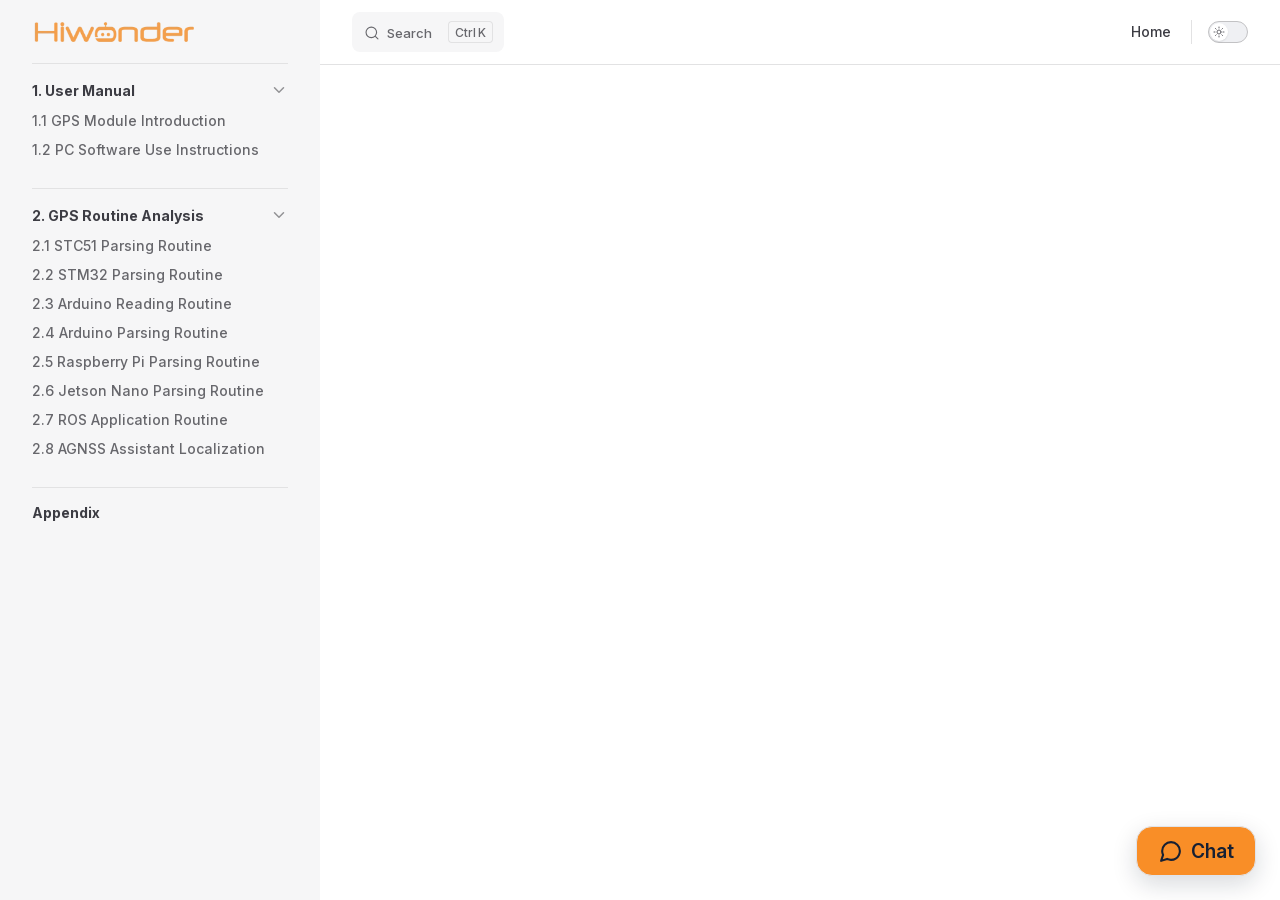
==== commit 7a33ad7d: "内容修改" ====
--- a/projects/GPS-Module/en/latest/docs/index.html
+++ b/projects/GPS-Module/en/latest/docs/index.html
@@ -6,21 +6,21 @@
     <title>GPS Module Documentation</title>
     <meta name="description" content="GPS Module documentation">
     <meta name="generator" content="VitePress v1.6.4">
-    <link rel="preload stylesheet" href="/projects//GPS-Module/en/latest/assets/style.BkwjOgGY.css" as="style">
-    <link rel="preload stylesheet" href="/projects//GPS-Module/en/latest/vp-icons.css" as="style">
+    <link rel="preload stylesheet" href="/projects/GPS-Module/en/latest/assets/style.BEet7CQ5.css" as="style">
+    <link rel="preload stylesheet" href="/projects/GPS-Module/en/latest/vp-icons.css" as="style">
     
-    <script type="module" src="/projects//GPS-Module/en/latest/assets/app.B_sitrhL.js"></script>
-    <link rel="preload" href="/projects//GPS-Module/en/latest/assets/inter-roman-latin.Di8DUHzh.woff2" as="font" type="font/woff2" crossorigin="">
-    <link rel="modulepreload" href="/projects//GPS-Module/en/latest/assets/chunks/theme.WJ1fNyG4.js">
-    <link rel="modulepreload" href="/projects//GPS-Module/en/latest/assets/chunks/framework.TotWtadb.js">
-    <link rel="modulepreload" href="/projects//GPS-Module/en/latest/assets/docs_index.md.Dspn9C9n.lean.js">
-    <link rel="icon" href="/projects//GPS-Module/en/latest/favicon.ico">
+    <script type="module" src="/projects/GPS-Module/en/latest/assets/app.BMWUIR-1.js"></script>
+    <link rel="preload" href="/projects/GPS-Module/en/latest/assets/inter-roman-latin.Di8DUHzh.woff2" as="font" type="font/woff2" crossorigin="">
+    <link rel="modulepreload" href="/projects/GPS-Module/en/latest/assets/chunks/theme.DLY-Eoy-.js">
+    <link rel="modulepreload" href="/projects/GPS-Module/en/latest/assets/chunks/framework.Da_1AWg-.js">
+    <link rel="modulepreload" href="/projects/GPS-Module/en/latest/assets/docs_index.md.Dzv0HMus.lean.js">
+    <link rel="icon" href="/projects/GPS-Module/en/latest/favicon.ico">
     <script id="check-dark-mode">(()=>{const e=localStorage.getItem("vitepress-theme-appearance")||"auto",a=window.matchMedia("(prefers-color-scheme: dark)").matches;(!e||e==="auto"?a:e==="dark")&&document.documentElement.classList.add("dark")})();</script>
     <script id="check-mac-os">document.documentElement.classList.toggle("mac",/Mac|iPhone|iPod|iPad/i.test(navigator.platform));</script>
   </head>
   <body>
     <div id="app"><!--[--><div class="Layout" data-v-5d98c3a5><!--[--><!--]--><!--[--><span tabindex="-1" data-v-0b0ada53></span><a href="#VPContent" class="VPSkipLink visually-hidden" data-v-0b0ada53>Skip to content</a><!--]--><!----><header class="VPNav" data-v-5d98c3a5 data-v-ae24b3ad><div class="VPNavBar" data-v-ae24b3ad data-v-6aa21345><div class="wrapper" data-v-6aa21345><div class="container" data-v-6aa21345><div class="title" data-v-6aa21345><div class="VPNavBarTitle has-sidebar" data-v-6aa21345 data-v-1168a8e4><a class="title" href="/projects/GPS-Module/en/latest/" data-v-1168a8e4><!--[--><!--]--><!--[--><img class="VPImage logo" src="/projects/GPS-Module/en/latest/e-logo.webp" alt data-v-8426fc1a><!--]--><!----><!--[--><!--]--></a></div></div><div class="content" data-v-6aa21345><div class="content-body" data-v-6aa21345><!--[--><!--]--><div class="VPNavBarSearch search" data-v-6aa21345><!--[--><!----><div id="local-search"><button type="button" class="DocSearch DocSearch-Button" aria-label="Search"><span class="DocSearch-Button-Container"><span class="vp-icon DocSearch-Search-Icon"></span><span class="DocSearch-Button-Placeholder">Search</span></span><span class="DocSearch-Button-Keys"><kbd class="DocSearch-Button-Key"></kbd><kbd class="DocSearch-Button-Key">K</kbd></span></button></div><!--]--></div><nav aria-labelledby="main-nav-aria-label" class="VPNavBarMenu menu" data-v-6aa21345 data-v-dc692963><span id="main-nav-aria-label" class="visually-hidden" data-v-dc692963> Main Navigation </span><!--[--><!--[--><a class="VPLink link vp-external-link-icon VPNavBarMenuLink" href="https://www.hiwonder.net/" target="_self" rel="noreferrer" tabindex="0" data-v-dc692963 data-v-e56f3d57><!--[--><span data-v-e56f3d57>Home</span><!--]--></a><!--]--><!--]--></nav><!----><div class="VPNavBarAppearance appearance" data-v-6aa21345 data-v-6c893767><button class="VPSwitch VPSwitchAppearance" type="button" role="switch" title aria-checked="false" data-v-6c893767 data-v-5337faa4 data-v-1d5665e3><span class="check" data-v-1d5665e3><span class="icon" data-v-1d5665e3><!--[--><span class="vpi-sun sun" data-v-5337faa4></span><span class="vpi-moon moon" data-v-5337faa4></span><!--]--></span></span></button></div><!----><div class="VPFlyout VPNavBarExtra extra" data-v-6aa21345 data-v-bb2aa2f0 data-v-cf11d7a2><button type="button" class="button" aria-haspopup="true" aria-expanded="false" aria-label="extra navigation" data-v-cf11d7a2><span class="vpi-more-horizontal icon" data-v-cf11d7a2></span></button><div class="menu" data-v-cf11d7a2><div class="VPMenu" data-v-cf11d7a2 data-v-b98bc113><!----><!--[--><!--[--><!----><div class="group" data-v-bb2aa2f0><div class="item appearance" data-v-bb2aa2f0><p class="label" data-v-bb2aa2f0>Appearance</p><div class="appearance-action" data-v-bb2aa2f0><button class="VPSwitch VPSwitchAppearance" type="button" role="switch" title aria-checked="false" data-v-bb2aa2f0 data-v-5337faa4 data-v-1d5665e3><span class="check" data-v-1d5665e3><span class="icon" data-v-1d5665e3><!--[--><span class="vpi-sun sun" data-v-5337faa4></span><span class="vpi-moon moon" data-v-5337faa4></span><!--]--></span></span></button></div></div></div><!----><!--]--><!--]--></div></div></div><!--[--><!--]--><button type="button" class="VPNavBarHamburger hamburger" aria-label="mobile navigation" aria-expanded="false" aria-controls="VPNavScreen" data-v-6aa21345 data-v-e5dd9c1c><span class="container" data-v-e5dd9c1c><span class="top" data-v-e5dd9c1c></span><span class="middle" data-v-e5dd9c1c></span><span class="bottom" data-v-e5dd9c1c></span></span></button></div></div></div></div><div class="divider" data-v-6aa21345><div class="divider-line" data-v-6aa21345></div></div></div><!----></header><div class="VPLocalNav has-sidebar empty" data-v-5d98c3a5 data-v-a6f0e41e><div class="container" data-v-a6f0e41e><button class="menu" aria-expanded="false" aria-controls="VPSidebarNav" data-v-a6f0e41e><span class="vpi-align-left menu-icon" data-v-a6f0e41e></span><span class="menu-text" data-v-a6f0e41e>Menu</span></button><div class="VPLocalNavOutlineDropdown" style="--vp-vh:0px;" data-v-a6f0e41e data-v-8a42e2b4><button data-v-8a42e2b4>Return to top</button><!----></div></div></div><aside class="VPSidebar" data-v-5d98c3a5 data-v-319d5ca6><div class="curtain" data-v-319d5ca6></div><nav class="nav" id="VPSidebarNav" aria-labelledby="sidebar-aria-label" tabindex="-1" data-v-319d5ca6><span class="visually-hidden" id="sidebar-aria-label" data-v-319d5ca6> Sidebar Navigation </span><!--[--><!--]--><!--[--><div class="no-transition group" data-v-c40bc020><section class="VPSidebarItem level-0 collapsible is-link" data-v-c40bc020 data-v-b3fd67f8><div class="item" tabindex="0" data-v-b3fd67f8><div class="indicator" data-v-b3fd67f8></div><a class="VPLink link link" href="/projects/GPS-Module/en/latest/docs/1.User_Manual.html" data-v-b3fd67f8><!--[--><h2 class="text" data-v-b3fd67f8>1. User Manual</h2><!--]--></a><div class="caret" role="button" aria-label="toggle section" tabindex="0" data-v-b3fd67f8><span class="vpi-chevron-right caret-icon" data-v-b3fd67f8></span></div></div><div class="items" data-v-b3fd67f8><!--[--><div class="VPSidebarItem level-1 is-link" data-v-b3fd67f8 data-v-b3fd67f8><div class="item" data-v-b3fd67f8><div class="indicator" data-v-b3fd67f8></div><a class="VPLink link link" href="/projects/GPS-Module/en/latest/docs/1.User_Manual.html#_1-1-gps-module-introduction" data-v-b3fd67f8><!--[--><p class="text" data-v-b3fd67f8>1.1 GPS Module Introduction</p><!--]--></a><!----></div><!----></div><div class="VPSidebarItem level-1 is-link" data-v-b3fd67f8 data-v-b3fd67f8><div class="item" data-v-b3fd67f8><div class="indicator" data-v-b3fd67f8></div><a class="VPLink link link" href="/projects/GPS-Module/en/latest/docs/1.User_Manual.html#_1-2-pc-software-use-instructions" data-v-b3fd67f8><!--[--><p class="text" data-v-b3fd67f8>1.2 PC Software Use Instructions</p><!--]--></a><!----></div><!----></div><!--]--></div></section></div><div class="no-transition group" data-v-c40bc020><section class="VPSidebarItem level-0 collapsible is-link" data-v-c40bc020 data-v-b3fd67f8><div class="item" tabindex="0" data-v-b3fd67f8><div class="indicator" data-v-b3fd67f8></div><a class="VPLink link link" href="/projects/GPS-Module/en/latest/docs/2.GPS_Routine_Analysis.html" data-v-b3fd67f8><!--[--><h2 class="text" data-v-b3fd67f8>2. GPS Routine Analysis</h2><!--]--></a><div class="caret" role="button" aria-label="toggle section" tabindex="0" data-v-b3fd67f8><span class="vpi-chevron-right caret-icon" data-v-b3fd67f8></span></div></div><div class="items" data-v-b3fd67f8><!--[--><div class="VPSidebarItem level-1 is-link" data-v-b3fd67f8 data-v-b3fd67f8><div class="item" data-v-b3fd67f8><div class="indicator" data-v-b3fd67f8></div><a class="VPLink link link" href="/projects/GPS-Module/en/latest/docs/2.GPS_Routine_Analysis.html#_2-1-stc51-parsing-routine" data-v-b3fd67f8><!--[--><p class="text" data-v-b3fd67f8>2.1 STC51 Parsing Routine</p><!--]--></a><!----></div><!----></div><div class="VPSidebarItem level-1 is-link" data-v-b3fd67f8 data-v-b3fd67f8><div class="item" data-v-b3fd67f8><div class="indicator" data-v-b3fd67f8></div><a class="VPLink link link" href="/projects/GPS-Module/en/latest/docs/2.GPS_Routine_Analysis.html#_2-2-stm32-parsing-routine" data-v-b3fd67f8><!--[--><p class="text" data-v-b3fd67f8>2.2 STM32 Parsing Routine</p><!--]--></a><!----></div><!----></div><div class="VPSidebarItem level-1 is-link" data-v-b3fd67f8 data-v-b3fd67f8><div class="item" data-v-b3fd67f8><div class="indicator" data-v-b3fd67f8></div><a class="VPLink link link" href="/projects/GPS-Module/en/latest/docs/2.GPS_Routine_Analysis.html#_2-3-arduino-reading-routine" data-v-b3fd67f8><!--[--><p class="text" data-v-b3fd67f8>2.3 Arduino Reading Routine</p><!--]--></a><!----></div><!----></div><div class="VPSidebarItem level-1 is-link" data-v-b3fd67f8 data-v-b3fd67f8><div class="item" data-v-b3fd67f8><div class="indicator" data-v-b3fd67f8></div><a class="VPLink link link" href="/projects/GPS-Module/en/latest/docs/2.GPS_Routine_Analysis.html#_2-4-arduino-parsing-routine" data-v-b3fd67f8><!--[--><p class="text" data-v-b3fd67f8>2.4 Arduino Parsing Routine</p><!--]--></a><!----></div><!----></div><div class="VPSidebarItem level-1 is-link" data-v-b3fd67f8 data-v-b3fd67f8><div class="item" data-v-b3fd67f8><div class="indicator" data-v-b3fd67f8></div><a class="VPLink link link" href="/projects/GPS-Module/en/latest/docs/2.GPS_Routine_Analysis.html#_2-5-raspberry-pi-parsing-routine" data-v-b3fd67f8><!--[--><p class="text" data-v-b3fd67f8>2.5 Raspberry Pi Parsing Routine</p><!--]--></a><!----></div><!----></div><div class="VPSidebarItem level-1 is-link" data-v-b3fd67f8 data-v-b3fd67f8><div class="item" data-v-b3fd67f8><div class="indicator" data-v-b3fd67f8></div><a class="VPLink link link" href="/projects/GPS-Module/en/latest/docs/2.GPS_Routine_Analysis.html#_2-6-jetson-nano-parsing-routine" data-v-b3fd67f8><!--[--><p class="text" data-v-b3fd67f8>2.6 Jetson Nano Parsing Routine</p><!--]--></a><!----></div><!----></div><div class="VPSidebarItem level-1 is-link" data-v-b3fd67f8 data-v-b3fd67f8><div class="item" data-v-b3fd67f8><div class="indicator" data-v-b3fd67f8></div><a class="VPLink link link" href="/projects/GPS-Module/en/latest/docs/2.GPS_Routine_Analysis.html#_2-7-ros-application-routine" data-v-b3fd67f8><!--[--><p class="text" data-v-b3fd67f8>2.7 ROS Application Routine</p><!--]--></a><!----></div><!----></div><div class="VPSidebarItem level-1 is-link" data-v-b3fd67f8 data-v-b3fd67f8><div class="item" data-v-b3fd67f8><div class="indicator" data-v-b3fd67f8></div><a class="VPLink link link" href="/projects/GPS-Module/en/latest/docs/2.GPS_Routine_Analysis.html#_2-8-agnss-assistant-localization" data-v-b3fd67f8><!--[--><p class="text" data-v-b3fd67f8>2.8 AGNSS Assistant Localization</p><!--]--></a><!----></div><!----></div><!--]--></div></section></div><div class="no-transition group" data-v-c40bc020><div class="VPSidebarItem level-0 collapsible is-link" data-v-c40bc020 data-v-b3fd67f8><div class="item" tabindex="0" data-v-b3fd67f8><div class="indicator" data-v-b3fd67f8></div><a class="VPLink link link" href="/projects/GPS-Module/en/latest/docs/Appendix.html" data-v-b3fd67f8><!--[--><p class="text" data-v-b3fd67f8>Appendix</p><!--]--></a><!----></div><!----></div></div><!--]--><!--[--><!--]--></nav></aside><div class="VPContent has-sidebar" id="VPContent" data-v-5d98c3a5 data-v-1428d186><page-redirect data-v-1428d186></page-redirect></div><!----><!--[--><!--]--></div><!--[--><!----><!--]--><!----><div class="feedback-widget"><!----><button class="feedback-widget__trigger" type="button" aria-expanded="false" aria-label="Open feedback form"><span class="feedback-widget__icon" aria-hidden="true"><svg viewBox="0 0 24 24" focusable="false"><path d="M21 11.5a8.4 8.4 0 0 1-.9 3.8 8.5 8.5 0 0 1-7.6 4.7 8.4 8.4 0 0 1-3.8-.9L3 21l1.9-5.7A8.4 8.4 0 0 1 4 11.5 8.5 8.5 0 0 1 12.5 3 8.5 8.5 0 0 1 21 11.5Z"></path></svg></span><span>Chat</span></button></div><!--]--></div>
-    <script>window.__VP_HASH_MAP__=JSON.parse("{\"docs_1.user_manual.md\":\"PXVOa6xr\",\"docs_2.gps_routine_analysis.md\":\"C67xiSA3\",\"docs_appendix.md\":\"BU6nS3na\",\"docs_index.md\":\"Dspn9C9n\",\"index.md\":\"BLsY39hc\"}");window.__VP_SITE_DATA__=JSON.parse("{\"lang\":\"en-US\",\"dir\":\"ltr\",\"title\":\"GPS Module Documentation\",\"description\":\"GPS Module documentation\",\"base\":\"/projects//GPS-Module/en/latest/\",\"head\":[],\"router\":{\"prefetchLinks\":true},\"appearance\":true,\"themeConfig\":{\"siteTitle\":false,\"logo\":\"/e-logo.webp\",\"outline\":[2,3],\"search\":{\"provider\":\"local\",\"options\":{\"translations\":{\"button\":{\"buttonText\":\"Search\",\"buttonAriaLabel\":\"Search\"},\"modal\":{\"searchBox\":{\"resetButtonTitle\":\"Clear search query\",\"resetButtonAriaLabel\":\"Clear search query\",\"cancelButtonText\":\"Cancel\",\"cancelButtonAriaLabel\":\"Cancel\"},\"startScreen\":{\"recentSearchTitle\":\"Recent Searches\",\"noRecentSearchText\":\"No recent searches\",\"suggestedQueryTitle\":\"Suggested Queries\"},\"noResultsScreen\":{\"noResultsText\":\"No results found for\",\"suggestedQueryText\":\"You can try searching for\",\"reportMissingResultsText\":\"Have any queries?\",\"reportMissingResultsLinkText\":\"Report here\"},\"footer\":{\"selectText\":\"to select\",\"navigateText\":\"to navigate\",\"closeText\":\"to close\"}}}}},\"nav\":[{\"text\":\"Home\",\"link\":\"https://www.hiwonder.net/\",\"target\":\"_self\"}],\"sidebar\":[{\"text\":\"1. User Manual\",\"link\":\"/docs/1.User_Manual.html\",\"collapsed\":false,\"items\":[{\"text\":\"1.1 GPS Module Introduction\",\"link\":\"/docs/1.User_Manual.html#_1-1-gps-module-introduction\"},{\"text\":\"1.2 PC Software Use Instructions\",\"link\":\"/docs/1.User_Manual.html#_1-2-pc-software-use-instructions\"}]},{\"text\":\"2. GPS Routine Analysis\",\"link\":\"/docs/2.GPS_Routine_Analysis.html\",\"collapsed\":false,\"items\":[{\"text\":\"2.1 STC51 Parsing Routine\",\"link\":\"/docs/2.GPS_Routine_Analysis.html#_2-1-stc51-parsing-routine\"},{\"text\":\"2.2 STM32 Parsing Routine\",\"link\":\"/docs/2.GPS_Routine_Analysis.html#_2-2-stm32-parsing-routine\"},{\"text\":\"2.3 Arduino Reading Routine\",\"link\":\"/docs/2.GPS_Routine_Analysis.html#_2-3-arduino-reading-routine\"},{\"text\":\"2.4 Arduino Parsing Routine\",\"link\":\"/docs/2.GPS_Routine_Analysis.html#_2-4-arduino-parsing-routine\"},{\"text\":\"2.5 Raspberry Pi Parsing Routine\",\"link\":\"/docs/2.GPS_Routine_Analysis.html#_2-5-raspberry-pi-parsing-routine\"},{\"text\":\"2.6 Jetson Nano Parsing Routine\",\"link\":\"/docs/2.GPS_Routine_Analysis.html#_2-6-jetson-nano-parsing-routine\"},{\"text\":\"2.7 ROS Application Routine\",\"link\":\"/docs/2.GPS_Routine_Analysis.html#_2-7-ros-application-routine\"},{\"text\":\"2.8 AGNSS Assistant Localization\",\"link\":\"/docs/2.GPS_Routine_Analysis.html#_2-8-agnss-assistant-localization\"}]},{\"text\":\"Appendix\",\"link\":\"/docs/Appendix.html\",\"collapsed\":false,\"items\":[]}]},\"locales\":{},\"scrollOffset\":134,\"cleanUrls\":false}");</script>
+    <script>window.__VP_HASH_MAP__=JSON.parse("{\"docs_1.user_manual.md\":\"lUizfsJ4\",\"docs_2.gps_routine_analysis.md\":\"DjapAWC1\",\"docs_appendix.md\":\"FqcNvb2K\",\"docs_index.md\":\"Dzv0HMus\",\"index.md\":\"rhJikcg2\"}");window.__VP_SITE_DATA__=JSON.parse("{\"lang\":\"en-US\",\"dir\":\"ltr\",\"title\":\"GPS Module Documentation\",\"description\":\"GPS Module documentation\",\"base\":\"/projects/GPS-Module/en/latest/\",\"head\":[],\"router\":{\"prefetchLinks\":true},\"appearance\":true,\"themeConfig\":{\"siteTitle\":false,\"logo\":\"/e-logo.webp\",\"outline\":[2,3],\"search\":{\"provider\":\"local\",\"options\":{\"translations\":{\"button\":{\"buttonText\":\"Search\",\"buttonAriaLabel\":\"Search\"},\"modal\":{\"searchBox\":{\"resetButtonTitle\":\"Clear search query\",\"resetButtonAriaLabel\":\"Clear search query\",\"cancelButtonText\":\"Cancel\",\"cancelButtonAriaLabel\":\"Cancel\"},\"startScreen\":{\"recentSearchTitle\":\"Recent Searches\",\"noRecentSearchText\":\"No recent searches\",\"suggestedQueryTitle\":\"Suggested Queries\"},\"noResultsScreen\":{\"noResultsText\":\"No results found for\",\"suggestedQueryText\":\"You can try searching for\",\"reportMissingResultsText\":\"Have any queries?\",\"reportMissingResultsLinkText\":\"Report here\"},\"footer\":{\"selectText\":\"to select\",\"navigateText\":\"to navigate\",\"closeText\":\"to close\"}}}}},\"nav\":[{\"text\":\"Home\",\"link\":\"https://www.hiwonder.net/\",\"target\":\"_self\"}],\"sidebar\":[{\"text\":\"1. User Manual\",\"link\":\"/docs/1.User_Manual.html\",\"collapsed\":false,\"items\":[{\"text\":\"1.1 GPS Module Introduction\",\"link\":\"/docs/1.User_Manual.html#_1-1-gps-module-introduction\"},{\"text\":\"1.2 PC Software Use Instructions\",\"link\":\"/docs/1.User_Manual.html#_1-2-pc-software-use-instructions\"}]},{\"text\":\"2. GPS Routine Analysis\",\"link\":\"/docs/2.GPS_Routine_Analysis.html\",\"collapsed\":false,\"items\":[{\"text\":\"2.1 STC51 Parsing Routine\",\"link\":\"/docs/2.GPS_Routine_Analysis.html#_2-1-stc51-parsing-routine\"},{\"text\":\"2.2 STM32 Parsing Routine\",\"link\":\"/docs/2.GPS_Routine_Analysis.html#_2-2-stm32-parsing-routine\"},{\"text\":\"2.3 Arduino Reading Routine\",\"link\":\"/docs/2.GPS_Routine_Analysis.html#_2-3-arduino-reading-routine\"},{\"text\":\"2.4 Arduino Parsing Routine\",\"link\":\"/docs/2.GPS_Routine_Analysis.html#_2-4-arduino-parsing-routine\"},{\"text\":\"2.5 Raspberry Pi Parsing Routine\",\"link\":\"/docs/2.GPS_Routine_Analysis.html#_2-5-raspberry-pi-parsing-routine\"},{\"text\":\"2.6 Jetson Nano Parsing Routine\",\"link\":\"/docs/2.GPS_Routine_Analysis.html#_2-6-jetson-nano-parsing-routine\"},{\"text\":\"2.7 ROS Application Routine\",\"link\":\"/docs/2.GPS_Routine_Analysis.html#_2-7-ros-application-routine\"},{\"text\":\"2.8 AGNSS Assistant Localization\",\"link\":\"/docs/2.GPS_Routine_Analysis.html#_2-8-agnss-assistant-localization\"}]},{\"text\":\"Appendix\",\"link\":\"/docs/Appendix.html\",\"collapsed\":false,\"items\":[]}]},\"locales\":{},\"scrollOffset\":134,\"cleanUrls\":false}");</script>
     
   </body>
 </html>
--- a/projects/GPS-Module/en/latest/assets/style.BEet7CQ5.css
+++ b/projects/GPS-Module/en/latest/assets/style.BEet7CQ5.css
@@ -0,0 +1 @@
+@font-face{font-family:Inter;font-style:normal;font-weight:100 900;font-display:swap;src:url(/projects/GPS-Module/en/latest/assets/inter-roman-cyrillic-ext.BBPuwvHQ.woff2) format("woff2");unicode-range:U+0460-052F,U+1C80-1C88,U+20B4,U+2DE0-2DFF,U+A640-A69F,U+FE2E-FE2F}@font-face{font-family:Inter;font-style:normal;font-weight:100 900;font-display:swap;src:url(/projects/GPS-Module/en/latest/assets/inter-roman-cyrillic.C5lxZ8CY.woff2) format("woff2");unicode-range:U+0301,U+0400-045F,U+0490-0491,U+04B0-04B1,U+2116}@font-face{font-family:Inter;font-style:normal;font-weight:100 900;font-display:swap;src:url(/projects/GPS-Module/en/latest/assets/inter-roman-greek-ext.CqjqNYQ-.woff2) format("woff2");unicode-range:U+1F00-1FFF}@font-face{font-family:Inter;font-style:normal;font-weight:100 900;font-display:swap;src:url(/projects/GPS-Module/en/latest/assets/inter-roman-greek.BBVDIX6e.woff2) format("woff2");unicode-range:U+0370-0377,U+037A-037F,U+0384-038A,U+038C,U+038E-03A1,U+03A3-03FF}@font-face{font-family:Inter;font-style:normal;font-weight:100 900;font-display:swap;src:url(/projects/GPS-Module/en/latest/assets/inter-roman-vietnamese.BjW4sHH5.woff2) format("woff2");unicode-range:U+0102-0103,U+0110-0111,U+0128-0129,U+0168-0169,U+01A0-01A1,U+01AF-01B0,U+0300-0301,U+0303-0304,U+0308-0309,U+0323,U+0329,U+1EA0-1EF9,U+20AB}@font-face{font-family:Inter;font-style:normal;font-weight:100 900;font-display:swap;src:url(/projects/GPS-Module/en/latest/assets/inter-roman-latin-ext.4ZJIpNVo.woff2) format("woff2");unicode-range:U+0100-02AF,U+0304,U+0308,U+0329,U+1E00-1E9F,U+1EF2-1EFF,U+2020,U+20A0-20AB,U+20AD-20C0,U+2113,U+2C60-2C7F,U+A720-A7FF}@font-face{font-family:Inter;font-style:normal;font-weight:100 900;font-display:swap;src:url(/projects/GPS-Module/en/latest/assets/inter-roman-latin.Di8DUHzh.woff2) format("woff2");unicode-range:U+0000-00FF,U+0131,U+0152-0153,U+02BB-02BC,U+02C6,U+02DA,U+02DC,U+0304,U+0308,U+0329,U+2000-206F,U+2074,U+20AC,U+2122,U+2191,U+2193,U+2212,U+2215,U+FEFF,U+FFFD}@font-face{font-family:Inter;font-style:italic;font-weight:100 900;font-display:swap;src:url(/projects/GPS-Module/en/latest/assets/inter-italic-cyrillic-ext.r48I6akx.woff2) format("woff2");unicode-range:U+0460-052F,U+1C80-1C88,U+20B4,U+2DE0-2DFF,U+A640-A69F,U+FE2E-FE2F}@font-face{font-family:Inter;font-style:italic;font-weight:100 900;font-display:swap;src:url(/projects/GPS-Module/en/latest/assets/inter-italic-cyrillic.By2_1cv3.woff2) format("woff2");unicode-range:U+0301,U+0400-045F,U+0490-0491,U+04B0-04B1,U+2116}@font-face{font-family:Inter;font-style:italic;font-weight:100 900;font-display:swap;src:url(/projects/GPS-Module/en/latest/assets/inter-italic-greek-ext.1u6EdAuj.woff2) format("woff2");unicode-range:U+1F00-1FFF}@font-face{font-family:Inter;font-style:italic;font-weight:100 900;font-display:swap;src:url(/projects/GPS-Module/en/latest/assets/inter-italic-greek.DJ8dCoTZ.woff2) format("woff2");unicode-range:U+0370-0377,U+037A-037F,U+0384-038A,U+038C,U+038E-03A1,U+03A3-03FF}@font-face{font-family:Inter;font-style:italic;font-weight:100 900;font-display:swap;src:url(/projects/GPS-Module/en/latest/assets/inter-italic-vietnamese.BSbpV94h.woff2) format("woff2");unicode-range:U+0102-0103,U+0110-0111,U+0128-0129,U+0168-0169,U+01A0-01A1,U+01AF-01B0,U+0300-0301,U+0303-0304,U+0308-0309,U+0323,U+0329,U+1EA0-1EF9,U+20AB}@font-face{font-family:Inter;font-style:italic;font-weight:100 900;font-display:swap;src:url(/projects/GPS-Module/en/latest/assets/inter-italic-latin-ext.CN1xVJS-.woff2) format("woff2");unicode-range:U+0100-02AF,U+0304,U+0308,U+0329,U+1E00-1E9F,U+1EF2-1EFF,U+2020,U+20A0-20AB,U+20AD-20C0,U+2113,U+2C60-2C7F,U+A720-A7FF}@font-face{font-family:Inter;font-style:italic;font-weight:100 900;font-display:swap;src:url(/projects/GPS-Module/en/latest/assets/inter-italic-latin.C2AdPX0b.woff2) format("woff2");unicode-range:U+0000-00FF,U+0131,U+0152-0153,U+02BB-02BC,U+02C6,U+02DA,U+02DC,U+0304,U+0308,U+0329,U+2000-206F,U+2074,U+20AC,U+2122,U+2191,U+2193,U+2212,U+2215,U+FEFF,U+FFFD}@font-face{font-family:Punctuation SC;font-weight:400;src:local("PingFang SC Regular"),local("Noto Sans CJK SC"),local("Microsoft YaHei");unicode-range:U+201C,U+201D,U+2018,U+2019,U+2E3A,U+2014,U+2013,U+2026,U+00B7,U+007E,U+002F}@font-face{font-family:Punctuation SC;font-weight:500;src:local("PingFang SC Medium"),local("Noto Sans CJK SC"),local("Microsoft YaHei");unicode-range:U+201C,U+201D,U+2018,U+2019,U+2E3A,U+2014,U+2013,U+2026,U+00B7,U+007E,U+002F}@font-face{font-family:Punctuation SC;font-weight:600;src:local("PingFang SC Semibold"),local("Noto Sans CJK SC Bold"),local("Microsoft YaHei Bold");unicode-range:U+201C,U+201D,U+2018,U+2019,U+2E3A,U+2014,U+2013,U+2026,U+00B7,U+007E,U+002F}@font-face{font-family:Punctuation SC;font-weight:700;src:local("PingFang SC Semibold"),local("Noto Sans CJK SC Bold"),local("Microsoft YaHei Bold");unicode-range:U+201C,U+201D,U+2018,U+2019,U+2E3A,U+2014,U+2013,U+2026,U+00B7,U+007E,U+002F}:root{--vp-c-white: #ffffff;--vp-c-black: #000000;--vp-c-neutral: var(--vp-c-black);--vp-c-neutral-inverse: var(--vp-c-white)}.dark{--vp-c-neutral: var(--vp-c-white);--vp-c-neutral-inverse: var(--vp-c-black)}:root{--vp-c-gray-1: #dddde3;--vp-c-gray-2: #e4e4e9;--vp-c-gray-3: #ebebef;--vp-c-gray-soft: rgba(142, 150, 170, .14);--vp-c-indigo-1: #3451b2;--vp-c-indigo-2: #3a5ccc;--vp-c-indigo-3: #5672cd;--vp-c-indigo-soft: rgba(100, 108, 255, .14);--vp-c-purple-1: #6f42c1;--vp-c-purple-2: #7e4cc9;--vp-c-purple-3: #8e5cd9;--vp-c-purple-soft: rgba(159, 122, 234, .14);--vp-c-green-1: #18794e;--vp-c-green-2: #299764;--vp-c-green-3: #30a46c;--vp-c-green-soft: rgba(16, 185, 129, .14);--vp-c-yellow-1: #915930;--vp-c-yellow-2: #946300;--vp-c-yellow-3: #9f6a00;--vp-c-yellow-soft: rgba(234, 179, 8, .14);--vp-c-red-1: #b8272c;--vp-c-red-2: #d5393e;--vp-c-red-3: #e0575b;--vp-c-red-soft: rgba(244, 63, 94, .14);--vp-c-sponsor: #db2777}.dark{--vp-c-gray-1: #515c67;--vp-c-gray-2: #414853;--vp-c-gray-3: #32363f;--vp-c-gray-soft: rgba(101, 117, 133, .16);--vp-c-indigo-1: #a8b1ff;--vp-c-indigo-2: #5c73e7;--vp-c-indigo-3: #3e63dd;--vp-c-indigo-soft: rgba(100, 108, 255, .16);--vp-c-purple-1: #c8abfa;--vp-c-purple-2: #a879e6;--vp-c-purple-3: #8e5cd9;--vp-c-purple-soft: rgba(159, 122, 234, .16);--vp-c-green-1: #3dd68c;--vp-c-green-2: #30a46c;--vp-c-green-3: #298459;--vp-c-green-soft: rgba(16, 185, 129, .16);--vp-c-yellow-1: #f9b44e;--vp-c-yellow-2: #da8b17;--vp-c-yellow-3: #a46a0a;--vp-c-yellow-soft: rgba(234, 179, 8, .16);--vp-c-red-1: #f66f81;--vp-c-red-2: #f14158;--vp-c-red-3: #b62a3c;--vp-c-red-soft: rgba(244, 63, 94, .16)}:root{--vp-c-bg: #ffffff;--vp-c-bg-alt: #f6f6f7;--vp-c-bg-elv: #ffffff;--vp-c-bg-soft: #f6f6f7}.dark{--vp-c-bg: #1b1b1f;--vp-c-bg-alt: #161618;--vp-c-bg-elv: #202127;--vp-c-bg-soft: #202127}:root{--vp-c-border: #c2c2c4;--vp-c-divider: #e2e2e3;--vp-c-gutter: #e2e2e3}.dark{--vp-c-border: #3c3f44;--vp-c-divider: #2e2e32;--vp-c-gutter: #000000}:root{--vp-c-text-1: #3c3c43;--vp-c-text-2: #67676c;--vp-c-text-3: #929295}.dark{--vp-c-text-1: #dfdfd6;--vp-c-text-2: #98989f;--vp-c-text-3: #6a6a71}:root{--vp-c-default-1: var(--vp-c-gray-1);--vp-c-default-2: var(--vp-c-gray-2);--vp-c-default-3: var(--vp-c-gray-3);--vp-c-default-soft: var(--vp-c-gray-soft);--vp-c-brand-1: var(--vp-c-indigo-1);--vp-c-brand-2: var(--vp-c-indigo-2);--vp-c-brand-3: var(--vp-c-indigo-3);--vp-c-brand-soft: var(--vp-c-indigo-soft);--vp-c-brand: var(--vp-c-brand-1);--vp-c-tip-1: var(--vp-c-brand-1);--vp-c-tip-2: var(--vp-c-brand-2);--vp-c-tip-3: var(--vp-c-brand-3);--vp-c-tip-soft: var(--vp-c-brand-soft);--vp-c-note-1: var(--vp-c-brand-1);--vp-c-note-2: var(--vp-c-brand-2);--vp-c-note-3: var(--vp-c-brand-3);--vp-c-note-soft: var(--vp-c-brand-soft);--vp-c-success-1: var(--vp-c-green-1);--vp-c-success-2: var(--vp-c-green-2);--vp-c-success-3: var(--vp-c-green-3);--vp-c-success-soft: var(--vp-c-green-soft);--vp-c-important-1: var(--vp-c-purple-1);--vp-c-important-2: var(--vp-c-purple-2);--vp-c-important-3: var(--vp-c-purple-3);--vp-c-important-soft: var(--vp-c-purple-soft);--vp-c-warning-1: var(--vp-c-yellow-1);--vp-c-warning-2: var(--vp-c-yellow-2);--vp-c-warning-3: var(--vp-c-yellow-3);--vp-c-warning-soft: var(--vp-c-yellow-soft);--vp-c-danger-1: var(--vp-c-red-1);--vp-c-danger-2: var(--vp-c-red-2);--vp-c-danger-3: var(--vp-c-red-3);--vp-c-danger-soft: var(--vp-c-red-soft);--vp-c-caution-1: var(--vp-c-red-1);--vp-c-caution-2: var(--vp-c-red-2);--vp-c-caution-3: var(--vp-c-red-3);--vp-c-caution-soft: var(--vp-c-red-soft)}:root{--vp-font-family-base: "Inter", ui-sans-serif, system-ui, sans-serif, "Apple Color Emoji", "Segoe UI Emoji", "Segoe UI Symbol", "Noto Color Emoji";--vp-font-family-mono: ui-monospace, "Menlo", "Monaco", "Consolas", "Liberation Mono", "Courier New", monospace;font-optical-sizing:auto}:root:where(:lang(zh)){--vp-font-family-base: "Punctuation SC", "Inter", ui-sans-serif, system-ui, sans-serif, "Apple Color Emoji", "Segoe UI Emoji", "Segoe UI Symbol", "Noto Color Emoji"}:root{--vp-shadow-1: 0 1px 2px rgba(0, 0, 0, .04), 0 1px 2px rgba(0, 0, 0, .06);--vp-shadow-2: 0 3px 12px rgba(0, 0, 0, .07), 0 1px 4px rgba(0, 0, 0, .07);--vp-shadow-3: 0 12px 32px rgba(0, 0, 0, .1), 0 2px 6px rgba(0, 0, 0, .08);--vp-shadow-4: 0 14px 44px rgba(0, 0, 0, .12), 0 3px 9px rgba(0, 0, 0, .12);--vp-shadow-5: 0 18px 56px rgba(0, 0, 0, .16), 0 4px 12px rgba(0, 0, 0, .16)}:root{--vp-z-index-footer: 10;--vp-z-index-local-nav: 20;--vp-z-index-nav: 30;--vp-z-index-layout-top: 40;--vp-z-index-backdrop: 50;--vp-z-index-sidebar: 60}@media (min-width: 960px){:root{--vp-z-index-sidebar: 25}}:root{--vp-layout-max-width: 1440px}:root{--vp-header-anchor-symbol: "#"}:root{--vp-code-line-height: 1.7;--vp-code-font-size: .875em;--vp-code-color: var(--vp-c-brand-1);--vp-code-link-color: var(--vp-c-brand-1);--vp-code-link-hover-color: var(--vp-c-brand-2);--vp-code-bg: var(--vp-c-default-soft);--vp-code-block-color: var(--vp-c-text-2);--vp-code-block-bg: var(--vp-c-bg-alt);--vp-code-block-divider-color: var(--vp-c-gutter);--vp-code-lang-color: var(--vp-c-text-3);--vp-code-line-highlight-color: var(--vp-c-default-soft);--vp-code-line-number-color: var(--vp-c-text-3);--vp-code-line-diff-add-color: var(--vp-c-success-soft);--vp-code-line-diff-add-symbol-color: var(--vp-c-success-1);--vp-code-line-diff-remove-color: var(--vp-c-danger-soft);--vp-code-line-diff-remove-symbol-color: var(--vp-c-danger-1);--vp-code-line-warning-color: var(--vp-c-warning-soft);--vp-code-line-error-color: var(--vp-c-danger-soft);--vp-code-copy-code-border-color: var(--vp-c-divider);--vp-code-copy-code-bg: var(--vp-c-bg-soft);--vp-code-copy-code-hover-border-color: var(--vp-c-divider);--vp-code-copy-code-hover-bg: var(--vp-c-bg);--vp-code-copy-code-active-text: var(--vp-c-text-2);--vp-code-copy-copied-text-content: "Copied";--vp-code-tab-divider: var(--vp-code-block-divider-color);--vp-code-tab-text-color: var(--vp-c-text-2);--vp-code-tab-bg: var(--vp-code-block-bg);--vp-code-tab-hover-text-color: var(--vp-c-text-1);--vp-code-tab-active-text-color: var(--vp-c-text-1);--vp-code-tab-active-bar-color: var(--vp-c-brand-1)}:lang(es),:lang(pt){--vp-code-copy-copied-text-content: "Copiado"}:lang(fa){--vp-code-copy-copied-text-content: "کپی شد"}:lang(ko){--vp-code-copy-copied-text-content: "복사됨"}:lang(ru){--vp-code-copy-copied-text-content: "Скопировано"}:lang(zh){--vp-code-copy-copied-text-content: "已复制"}:root{--vp-button-brand-border: transparent;--vp-button-brand-text: var(--vp-c-white);--vp-button-brand-bg: var(--vp-c-brand-3);--vp-button-brand-hover-border: transparent;--vp-button-brand-hover-text: var(--vp-c-white);--vp-button-brand-hover-bg: var(--vp-c-brand-2);--vp-button-brand-active-border: transparent;--vp-button-brand-active-text: var(--vp-c-white);--vp-button-brand-active-bg: var(--vp-c-brand-1);--vp-button-alt-border: transparent;--vp-button-alt-text: var(--vp-c-text-1);--vp-button-alt-bg: var(--vp-c-default-3);--vp-button-alt-hover-border: transparent;--vp-button-alt-hover-text: var(--vp-c-text-1);--vp-button-alt-hover-bg: var(--vp-c-default-2);--vp-button-alt-active-border: transparent;--vp-button-alt-active-text: var(--vp-c-text-1);--vp-button-alt-active-bg: var(--vp-c-default-1);--vp-button-sponsor-border: var(--vp-c-text-2);--vp-button-sponsor-text: var(--vp-c-text-2);--vp-button-sponsor-bg: transparent;--vp-button-sponsor-hover-border: var(--vp-c-sponsor);--vp-button-sponsor-hover-text: var(--vp-c-sponsor);--vp-button-sponsor-hover-bg: transparent;--vp-button-sponsor-active-border: var(--vp-c-sponsor);--vp-button-sponsor-active-text: var(--vp-c-sponsor);--vp-button-sponsor-active-bg: transparent}:root{--vp-custom-block-font-size: 14px;--vp-custom-block-code-font-size: 13px;--vp-custom-block-info-border: transparent;--vp-custom-block-info-text: var(--vp-c-text-1);--vp-custom-block-info-bg: var(--vp-c-default-soft);--vp-custom-block-info-code-bg: var(--vp-c-default-soft);--vp-custom-block-note-border: transparent;--vp-custom-block-note-text: var(--vp-c-text-1);--vp-custom-block-note-bg: var(--vp-c-default-soft);--vp-custom-block-note-code-bg: var(--vp-c-default-soft);--vp-custom-block-tip-border: transparent;--vp-custom-block-tip-text: var(--vp-c-text-1);--vp-custom-block-tip-bg: var(--vp-c-tip-soft);--vp-custom-block-tip-code-bg: var(--vp-c-tip-soft);--vp-custom-block-important-border: transparent;--vp-custom-block-important-text: var(--vp-c-text-1);--vp-custom-block-important-bg: var(--vp-c-important-soft);--vp-custom-block-important-code-bg: var(--vp-c-important-soft);--vp-custom-block-warning-border: transparent;--vp-custom-block-warning-text: var(--vp-c-text-1);--vp-custom-block-warning-bg: var(--vp-c-warning-soft);--vp-custom-block-warning-code-bg: var(--vp-c-warning-soft);--vp-custom-block-danger-border: transparent;--vp-custom-block-danger-text: var(--vp-c-text-1);--vp-custom-block-danger-bg: var(--vp-c-danger-soft);--vp-custom-block-danger-code-bg: var(--vp-c-danger-soft);--vp-custom-block-caution-border: transparent;--vp-custom-block-caution-text: var(--vp-c-text-1);--vp-custom-block-caution-bg: var(--vp-c-caution-soft);--vp-custom-block-caution-code-bg: var(--vp-c-caution-soft);--vp-custom-block-details-border: var(--vp-custom-block-info-border);--vp-custom-block-details-text: var(--vp-custom-block-info-text);--vp-custom-block-details-bg: var(--vp-custom-block-info-bg);--vp-custom-block-details-code-bg: var(--vp-custom-block-info-code-bg)}:root{--vp-input-border-color: var(--vp-c-border);--vp-input-bg-color: var(--vp-c-bg-alt);--vp-input-switch-bg-color: var(--vp-c-default-soft)}:root{--vp-nav-height: 64px;--vp-nav-bg-color: var(--vp-c-bg);--vp-nav-screen-bg-color: var(--vp-c-bg);--vp-nav-logo-height: 24px}.hide-nav{--vp-nav-height: 0px}.hide-nav .VPSidebar{--vp-nav-height: 22px}:root{--vp-local-nav-bg-color: var(--vp-c-bg)}:root{--vp-sidebar-width: 272px;--vp-sidebar-bg-color: var(--vp-c-bg-alt)}:root{--vp-backdrop-bg-color: rgba(0, 0, 0, .6)}:root{--vp-home-hero-name-color: var(--vp-c-brand-1);--vp-home-hero-name-background: transparent;--vp-home-hero-image-background-image: none;--vp-home-hero-image-filter: none}:root{--vp-badge-info-border: transparent;--vp-badge-info-text: var(--vp-c-text-2);--vp-badge-info-bg: var(--vp-c-default-soft);--vp-badge-tip-border: transparent;--vp-badge-tip-text: var(--vp-c-tip-1);--vp-badge-tip-bg: var(--vp-c-tip-soft);--vp-badge-warning-border: transparent;--vp-badge-warning-text: var(--vp-c-warning-1);--vp-badge-warning-bg: var(--vp-c-warning-soft);--vp-badge-danger-border: transparent;--vp-badge-danger-text: var(--vp-c-danger-1);--vp-badge-danger-bg: var(--vp-c-danger-soft)}:root{--vp-carbon-ads-text-color: var(--vp-c-text-1);--vp-carbon-ads-poweredby-color: var(--vp-c-text-2);--vp-carbon-ads-bg-color: var(--vp-c-bg-soft);--vp-carbon-ads-hover-text-color: var(--vp-c-brand-1);--vp-carbon-ads-hover-poweredby-color: var(--vp-c-text-1)}:root{--vp-local-search-bg: var(--vp-c-bg);--vp-local-search-result-bg: var(--vp-c-bg);--vp-local-search-result-border: var(--vp-c-divider);--vp-local-search-result-selected-bg: var(--vp-c-bg);--vp-local-search-result-selected-border: var(--vp-c-brand-1);--vp-local-search-highlight-bg: var(--vp-c-brand-1);--vp-local-search-highlight-text: var(--vp-c-neutral-inverse)}@media (prefers-reduced-motion: reduce){*,:before,:after{animation-delay:-1ms!important;animation-duration:1ms!important;animation-iteration-count:1!important;background-attachment:initial!important;scroll-behavior:auto!important;transition-duration:0s!important;transition-delay:0s!important}}*,:before,:after{box-sizing:border-box}html{line-height:1.4;font-size:16px;-webkit-text-size-adjust:100%}html.dark{color-scheme:dark}body{margin:0;width:100%;min-width:320px;min-height:100vh;line-height:24px;font-family:var(--vp-font-family-base);font-size:16px;font-weight:400;color:var(--vp-c-text-1);background-color:var(--vp-c-bg);font-synthesis:style;text-rendering:optimizeLegibility;-webkit-font-smoothing:antialiased;-moz-osx-font-smoothing:grayscale}main{display:block}h1,h2,h3,h4,h5,h6{margin:0;line-height:24px;font-size:16px;font-weight:400}p{margin:0}strong,b{font-weight:600}a,area,button,[role=button],input,label,select,summary,textarea{touch-action:manipulation}a{color:inherit;text-decoration:inherit}ol,ul{list-style:none;margin:0;padding:0}blockquote{margin:0}pre,code,kbd,samp{font-family:var(--vp-font-family-mono)}img,svg,video,canvas,audio,iframe,embed,object{display:block}figure{margin:0}img,video{max-width:100%;height:auto}button,input,optgroup,select,textarea{border:0;padding:0;line-height:inherit;color:inherit}button{padding:0;font-family:inherit;background-color:transparent;background-image:none}button:enabled,[role=button]:enabled{cursor:pointer}button:focus,button:focus-visible{outline:1px dotted;outline:4px auto -webkit-focus-ring-color}button:focus:not(:focus-visible){outline:none!important}input:focus,textarea:focus,select:focus{outline:none}table{border-collapse:collapse}input{background-color:transparent}input:-ms-input-placeholder,textarea:-ms-input-placeholder{color:var(--vp-c-text-3)}input::-ms-input-placeholder,textarea::-ms-input-placeholder{color:var(--vp-c-text-3)}input::placeholder,textarea::placeholder{color:var(--vp-c-text-3)}input::-webkit-outer-spin-button,input::-webkit-inner-spin-button{-webkit-appearance:none;margin:0}input[type=number]{-moz-appearance:textfield}textarea{resize:vertical}select{-webkit-appearance:none}fieldset{margin:0;padding:0}h1,h2,h3,h4,h5,h6,li,p{overflow-wrap:break-word}vite-error-overlay{z-index:9999}mjx-container{overflow-x:auto}mjx-container>svg{display:inline-block;margin:auto}[class^=vpi-],[class*=" vpi-"],.vp-icon{width:1em;height:1em}[class^=vpi-].bg,[class*=" vpi-"].bg,.vp-icon.bg{background-size:100% 100%;background-color:transparent}[class^=vpi-]:not(.bg),[class*=" vpi-"]:not(.bg),.vp-icon:not(.bg){-webkit-mask:var(--icon) no-repeat;mask:var(--icon) no-repeat;-webkit-mask-size:100% 100%;mask-size:100% 100%;background-color:currentColor;color:inherit}.vpi-align-left{--icon: url("data:image/svg+xml,%3Csvg xmlns='http://www.w3.org/2000/svg' fill='none' stroke='currentColor' stroke-linecap='round' stroke-linejoin='round' stroke-width='2' viewBox='0 0 24 24'%3E%3Cpath d='M21 6H3M15 12H3M17 18H3'/%3E%3C/svg%3E")}.vpi-arrow-right,.vpi-arrow-down,.vpi-arrow-left,.vpi-arrow-up{--icon: url("data:image/svg+xml,%3Csvg xmlns='http://www.w3.org/2000/svg' fill='none' stroke='currentColor' stroke-linecap='round' stroke-linejoin='round' stroke-width='2' viewBox='0 0 24 24'%3E%3Cpath d='M5 12h14M12 5l7 7-7 7'/%3E%3C/svg%3E")}.vpi-chevron-right,.vpi-chevron-down,.vpi-chevron-left,.vpi-chevron-up{--icon: url("data:image/svg+xml,%3Csvg xmlns='http://www.w3.org/2000/svg' fill='none' stroke='currentColor' stroke-linecap='round' stroke-linejoin='round' stroke-width='2' viewBox='0 0 24 24'%3E%3Cpath d='m9 18 6-6-6-6'/%3E%3C/svg%3E")}.vpi-chevron-down,.vpi-arrow-down{transform:rotate(90deg)}.vpi-chevron-left,.vpi-arrow-left{transform:rotate(180deg)}.vpi-chevron-up,.vpi-arrow-up{transform:rotate(-90deg)}.vpi-square-pen{--icon: url("data:image/svg+xml,%3Csvg xmlns='http://www.w3.org/2000/svg' fill='none' stroke='currentColor' stroke-linecap='round' stroke-linejoin='round' stroke-width='2' viewBox='0 0 24 24'%3E%3Cpath d='M12 3H5a2 2 0 0 0-2 2v14a2 2 0 0 0 2 2h14a2 2 0 0 0 2-2v-7'/%3E%3Cpath d='M18.375 2.625a2.121 2.121 0 1 1 3 3L12 15l-4 1 1-4Z'/%3E%3C/svg%3E")}.vpi-plus{--icon: url("data:image/svg+xml,%3Csvg xmlns='http://www.w3.org/2000/svg' fill='none' stroke='currentColor' stroke-linecap='round' stroke-linejoin='round' stroke-width='2' viewBox='0 0 24 24'%3E%3Cpath d='M5 12h14M12 5v14'/%3E%3C/svg%3E")}.vpi-sun{--icon: url("data:image/svg+xml,%3Csvg xmlns='http://www.w3.org/2000/svg' fill='none' stroke='currentColor' stroke-linecap='round' stroke-linejoin='round' stroke-width='2' viewBox='0 0 24 24'%3E%3Ccircle cx='12' cy='12' r='4'/%3E%3Cpath d='M12 2v2M12 20v2M4.93 4.93l1.41 1.41M17.66 17.66l1.41 1.41M2 12h2M20 12h2M6.34 17.66l-1.41 1.41M19.07 4.93l-1.41 1.41'/%3E%3C/svg%3E")}.vpi-moon{--icon: url("data:image/svg+xml,%3Csvg xmlns='http://www.w3.org/2000/svg' fill='none' stroke='currentColor' stroke-linecap='round' stroke-linejoin='round' stroke-width='2' viewBox='0 0 24 24'%3E%3Cpath d='M12 3a6 6 0 0 0 9 9 9 9 0 1 1-9-9Z'/%3E%3C/svg%3E")}.vpi-more-horizontal{--icon: url("data:image/svg+xml,%3Csvg xmlns='http://www.w3.org/2000/svg' fill='none' stroke='currentColor' stroke-linecap='round' stroke-linejoin='round' stroke-width='2' viewBox='0 0 24 24'%3E%3Ccircle cx='12' cy='12' r='1'/%3E%3Ccircle cx='19' cy='12' r='1'/%3E%3Ccircle cx='5' cy='12' r='1'/%3E%3C/svg%3E")}.vpi-languages{--icon: url("data:image/svg+xml,%3Csvg xmlns='http://www.w3.org/2000/svg' fill='none' stroke='currentColor' stroke-linecap='round' stroke-linejoin='round' stroke-width='2' viewBox='0 0 24 24'%3E%3Cpath d='m5 8 6 6M4 14l6-6 2-3M2 5h12M7 2h1M22 22l-5-10-5 10M14 18h6'/%3E%3C/svg%3E")}.vpi-heart{--icon: url("data:image/svg+xml,%3Csvg xmlns='http://www.w3.org/2000/svg' fill='none' stroke='currentColor' stroke-linecap='round' stroke-linejoin='round' stroke-width='2' viewBox='0 0 24 24'%3E%3Cpath d='M19 14c1.49-1.46 3-3.21 3-5.5A5.5 5.5 0 0 0 16.5 3c-1.76 0-3 .5-4.5 2-1.5-1.5-2.74-2-4.5-2A5.5 5.5 0 0 0 2 8.5c0 2.3 1.5 4.05 3 5.5l7 7Z'/%3E%3C/svg%3E")}.vpi-search{--icon: url("data:image/svg+xml,%3Csvg xmlns='http://www.w3.org/2000/svg' fill='none' stroke='currentColor' stroke-linecap='round' stroke-linejoin='round' stroke-width='2' viewBox='0 0 24 24'%3E%3Ccircle cx='11' cy='11' r='8'/%3E%3Cpath d='m21 21-4.3-4.3'/%3E%3C/svg%3E")}.vpi-layout-list{--icon: url("data:image/svg+xml,%3Csvg xmlns='http://www.w3.org/2000/svg' fill='none' stroke='currentColor' stroke-linecap='round' stroke-linejoin='round' stroke-width='2' viewBox='0 0 24 24'%3E%3Crect width='7' height='7' x='3' y='3' rx='1'/%3E%3Crect width='7' height='7' x='3' y='14' rx='1'/%3E%3Cpath d='M14 4h7M14 9h7M14 15h7M14 20h7'/%3E%3C/svg%3E")}.vpi-delete{--icon: url("data:image/svg+xml,%3Csvg xmlns='http://www.w3.org/2000/svg' fill='none' stroke='currentColor' stroke-linecap='round' stroke-linejoin='round' stroke-width='2' viewBox='0 0 24 24'%3E%3Cpath d='M20 5H9l-7 7 7 7h11a2 2 0 0 0 2-2V7a2 2 0 0 0-2-2ZM18 9l-6 6M12 9l6 6'/%3E%3C/svg%3E")}.vpi-corner-down-left{--icon: url("data:image/svg+xml,%3Csvg xmlns='http://www.w3.org/2000/svg' fill='none' stroke='currentColor' stroke-linecap='round' stroke-linejoin='round' stroke-width='2' viewBox='0 0 24 24'%3E%3Cpath d='m9 10-5 5 5 5'/%3E%3Cpath d='M20 4v7a4 4 0 0 1-4 4H4'/%3E%3C/svg%3E")}:root{--vp-icon-copy: url("data:image/svg+xml,%3Csvg xmlns='http://www.w3.org/2000/svg' fill='none' stroke='rgba(128,128,128,1)' stroke-linecap='round' stroke-linejoin='round' stroke-width='2' viewBox='0 0 24 24'%3E%3Crect width='8' height='4' x='8' y='2' rx='1' ry='1'/%3E%3Cpath d='M16 4h2a2 2 0 0 1 2 2v14a2 2 0 0 1-2 2H6a2 2 0 0 1-2-2V6a2 2 0 0 1 2-2h2'/%3E%3C/svg%3E");--vp-icon-copied: url("data:image/svg+xml,%3Csvg xmlns='http://www.w3.org/2000/svg' fill='none' stroke='rgba(128,128,128,1)' stroke-linecap='round' stroke-linejoin='round' stroke-width='2' viewBox='0 0 24 24'%3E%3Crect width='8' height='4' x='8' y='2' rx='1' ry='1'/%3E%3Cpath d='M16 4h2a2 2 0 0 1 2 2v14a2 2 0 0 1-2 2H6a2 2 0 0 1-2-2V6a2 2 0 0 1 2-2h2'/%3E%3Cpath d='m9 14 2 2 4-4'/%3E%3C/svg%3E")}.visually-hidden{position:absolute;width:1px;height:1px;white-space:nowrap;clip:rect(0 0 0 0);clip-path:inset(50%);overflow:hidden}.custom-block{border:1px solid transparent;border-radius:8px;padding:16px 16px 8px;line-height:24px;font-size:var(--vp-custom-block-font-size);color:var(--vp-c-text-2)}.custom-block.info{border-color:var(--vp-custom-block-info-border);color:var(--vp-custom-block-info-text);background-color:var(--vp-custom-block-info-bg)}.custom-block.info a,.custom-block.info code{color:var(--vp-c-brand-1)}.custom-block.info a:hover,.custom-block.info a:hover>code{color:var(--vp-c-brand-2)}.custom-block.info code{background-color:var(--vp-custom-block-info-code-bg)}.custom-block.note{border-color:var(--vp-custom-block-note-border);color:var(--vp-custom-block-note-text);background-color:var(--vp-custom-block-note-bg)}.custom-block.note a,.custom-block.note code{color:var(--vp-c-brand-1)}.custom-block.note a:hover,.custom-block.note a:hover>code{color:var(--vp-c-brand-2)}.custom-block.note code{background-color:var(--vp-custom-block-note-code-bg)}.custom-block.tip{border-color:var(--vp-custom-block-tip-border);color:var(--vp-custom-block-tip-text);background-color:var(--vp-custom-block-tip-bg)}.custom-block.tip a,.custom-block.tip code{color:var(--vp-c-tip-1)}.custom-block.tip a:hover,.custom-block.tip a:hover>code{color:var(--vp-c-tip-2)}.custom-block.tip code{background-color:var(--vp-custom-block-tip-code-bg)}.custom-block.important{border-color:var(--vp-custom-block-important-border);color:var(--vp-custom-block-important-text);background-color:var(--vp-custom-block-important-bg)}.custom-block.important a,.custom-block.important code{color:var(--vp-c-important-1)}.custom-block.important a:hover,.custom-block.important a:hover>code{color:var(--vp-c-important-2)}.custom-block.important code{background-color:var(--vp-custom-block-important-code-bg)}.custom-block.warning{border-color:var(--vp-custom-block-warning-border);color:var(--vp-custom-block-warning-text);background-color:var(--vp-custom-block-warning-bg)}.custom-block.warning a,.custom-block.warning code{color:var(--vp-c-warning-1)}.custom-block.warning a:hover,.custom-block.warning a:hover>code{color:var(--vp-c-warning-2)}.custom-block.warning code{background-color:var(--vp-custom-block-warning-code-bg)}.custom-block.danger{border-color:var(--vp-custom-block-danger-border);color:var(--vp-custom-block-danger-text);background-color:var(--vp-custom-block-danger-bg)}.custom-block.danger a,.custom-block.danger code{color:var(--vp-c-danger-1)}.custom-block.danger a:hover,.custom-block.danger a:hover>code{color:var(--vp-c-danger-2)}.custom-block.danger code{background-color:var(--vp-custom-block-danger-code-bg)}.custom-block.caution{border-color:var(--vp-custom-block-caution-border);color:var(--vp-custom-block-caution-text);background-color:var(--vp-custom-block-caution-bg)}.custom-block.caution a,.custom-block.caution code{color:var(--vp-c-caution-1)}.custom-block.caution a:hover,.custom-block.caution a:hover>code{color:var(--vp-c-caution-2)}.custom-block.caution code{background-color:var(--vp-custom-block-caution-code-bg)}.custom-block.details{border-color:var(--vp-custom-block-details-border);color:var(--vp-custom-block-details-text);background-color:var(--vp-custom-block-details-bg)}.custom-block.details a{color:var(--vp-c-brand-1)}.custom-block.details a:hover,.custom-block.details a:hover>code{color:var(--vp-c-brand-2)}.custom-block.details code{background-color:var(--vp-custom-block-details-code-bg)}.custom-block-title{font-weight:600}.custom-block p+p{margin:8px 0}.custom-block.details summary{margin:0 0 8px;font-weight:700;cursor:pointer;-webkit-user-select:none;user-select:none}.custom-block.details summary+p{margin:8px 0}.custom-block a{color:inherit;font-weight:600;text-decoration:underline;text-underline-offset:2px;transition:opacity .25s}.custom-block a:hover{opacity:.75}.custom-block code{font-size:var(--vp-custom-block-code-font-size)}.custom-block.custom-block th,.custom-block.custom-block blockquote>p{font-size:var(--vp-custom-block-font-size);color:inherit}.dark .vp-code span{color:var(--shiki-dark, inherit)}html:not(.dark) .vp-code span{color:var(--shiki-light, inherit)}.vp-code-group{margin-top:16px}.vp-code-group .tabs{position:relative;display:flex;margin-right:-24px;margin-left:-24px;padding:0 12px;background-color:var(--vp-code-tab-bg);overflow-x:auto;overflow-y:hidden;box-shadow:inset 0 -1px var(--vp-code-tab-divider)}@media (min-width: 640px){.vp-code-group .tabs{margin-right:0;margin-left:0;border-radius:8px 8px 0 0}}.vp-code-group .tabs input{position:fixed;opacity:0;pointer-events:none}.vp-code-group .tabs label{position:relative;display:inline-block;border-bottom:1px solid transparent;padding:0 12px;line-height:48px;font-size:14px;font-weight:500;color:var(--vp-code-tab-text-color);white-space:nowrap;cursor:pointer;transition:color .25s}.vp-code-group .tabs label:after{position:absolute;right:8px;bottom:-1px;left:8px;z-index:1;height:2px;border-radius:2px;content:"";background-color:transparent;transition:background-color .25s}.vp-code-group label:hover{color:var(--vp-code-tab-hover-text-color)}.vp-code-group input:checked+label{color:var(--vp-code-tab-active-text-color)}.vp-code-group input:checked+label:after{background-color:var(--vp-code-tab-active-bar-color)}.vp-code-group div[class*=language-],.vp-block{display:none;margin-top:0!important;border-top-left-radius:0!important;border-top-right-radius:0!important}.vp-code-group div[class*=language-].active,.vp-block.active{display:block}.vp-block{padding:20px 24px}.vp-doc h1,.vp-doc h2,.vp-doc h3,.vp-doc h4,.vp-doc h5,.vp-doc h6{position:relative;font-weight:600;outline:none}.vp-doc h1{letter-spacing:-.02em;line-height:40px;font-size:28px}.vp-doc h2{margin:48px 0 16px;border-top:1px solid var(--vp-c-divider);padding-top:24px;letter-spacing:-.02em;line-height:32px;font-size:24px}.vp-doc h3{margin:32px 0 0;letter-spacing:-.01em;line-height:28px;font-size:20px}.vp-doc h4{margin:24px 0 0;letter-spacing:-.01em;line-height:24px;font-size:18px}.vp-doc .header-anchor{position:absolute;top:0;left:0;margin-left:-.87em;font-weight:500;-webkit-user-select:none;user-select:none;opacity:0;text-decoration:none;transition:color .25s,opacity .25s}.vp-doc .header-anchor:before{content:var(--vp-header-anchor-symbol)}.vp-doc h1:hover .header-anchor,.vp-doc h1 .header-anchor:focus,.vp-doc h2:hover .header-anchor,.vp-doc h2 .header-anchor:focus,.vp-doc h3:hover .header-anchor,.vp-doc h3 .header-anchor:focus,.vp-doc h4:hover .header-anchor,.vp-doc h4 .header-anchor:focus,.vp-doc h5:hover .header-anchor,.vp-doc h5 .header-anchor:focus,.vp-doc h6:hover .header-anchor,.vp-doc h6 .header-anchor:focus{opacity:1}@media (min-width: 768px){.vp-doc h1{letter-spacing:-.02em;line-height:40px;font-size:32px}}.vp-doc h2 .header-anchor{top:24px}.vp-doc p,.vp-doc summary{margin:16px 0}.vp-doc p{line-height:28px}.vp-doc blockquote{margin:16px 0;border-left:2px solid var(--vp-c-divider);padding-left:16px;transition:border-color .5s;color:var(--vp-c-text-2)}.vp-doc blockquote>p{margin:0;font-size:16px;transition:color .5s}.vp-doc a{font-weight:500;color:var(--vp-c-brand-1);text-decoration:underline;text-underline-offset:2px;transition:color .25s,opacity .25s}.vp-doc a:hover{color:var(--vp-c-brand-2)}.vp-doc strong{font-weight:600}.vp-doc ul,.vp-doc ol{padding-left:1.25rem;margin:16px 0}.vp-doc ul{list-style:disc}.vp-doc ol{list-style:decimal}.vp-doc li+li{margin-top:8px}.vp-doc li>ol,.vp-doc li>ul{margin:8px 0 0}.vp-doc table{display:block;border-collapse:collapse;margin:20px 0;overflow-x:auto}.vp-doc tr{background-color:var(--vp-c-bg);border-top:1px solid var(--vp-c-divider);transition:background-color .5s}.vp-doc tr:nth-child(2n){background-color:var(--vp-c-bg-soft)}.vp-doc th,.vp-doc td{border:1px solid var(--vp-c-divider);padding:8px 16px}.vp-doc th{text-align:left;font-size:14px;font-weight:600;color:var(--vp-c-text-2);background-color:var(--vp-c-bg-soft)}.vp-doc td{font-size:14px}.vp-doc hr{margin:16px 0;border:none;border-top:1px solid var(--vp-c-divider)}.vp-doc .custom-block{margin:16px 0}.vp-doc .custom-block p{margin:8px 0;line-height:24px}.vp-doc .custom-block p:first-child{margin:0}.vp-doc .custom-block div[class*=language-]{margin:8px 0;border-radius:8px}.vp-doc .custom-block div[class*=language-] code{font-weight:400;background-color:transparent}.vp-doc .custom-block .vp-code-group .tabs{margin:0;border-radius:8px 8px 0 0}.vp-doc :not(pre,h1,h2,h3,h4,h5,h6)>code{font-size:var(--vp-code-font-size);color:var(--vp-code-color)}.vp-doc :not(pre)>code{border-radius:4px;padding:3px 6px;background-color:var(--vp-code-bg);transition:color .25s,background-color .5s}.vp-doc a>code{color:var(--vp-code-link-color)}.vp-doc a:hover>code{color:var(--vp-code-link-hover-color)}.vp-doc h1>code,.vp-doc h2>code,.vp-doc h3>code,.vp-doc h4>code{font-size:.9em}.vp-doc div[class*=language-],.vp-block{position:relative;margin:16px -24px;background-color:var(--vp-code-block-bg);overflow-x:auto;transition:background-color .5s}@media (min-width: 640px){.vp-doc div[class*=language-],.vp-block{border-radius:8px;margin:16px 0}}@media (max-width: 639px){.vp-doc li div[class*=language-]{border-radius:8px 0 0 8px}}.vp-doc div[class*=language-]+div[class*=language-],.vp-doc div[class$=-api]+div[class*=language-],.vp-doc div[class*=language-]+div[class$=-api]>div[class*=language-]{margin-top:-8px}.vp-doc [class*=language-] pre,.vp-doc [class*=language-] code{direction:ltr;text-align:left;white-space:pre;word-spacing:normal;word-break:normal;word-wrap:normal;-moz-tab-size:4;-o-tab-size:4;tab-size:4;-webkit-hyphens:none;-moz-hyphens:none;-ms-hyphens:none;hyphens:none}.vp-doc [class*=language-] pre{position:relative;z-index:1;margin:0;padding:20px 0;background:transparent;overflow-x:auto}.vp-doc [class*=language-] code{display:block;padding:0 24px;width:fit-content;min-width:100%;line-height:var(--vp-code-line-height);font-size:var(--vp-code-font-size);color:var(--vp-code-block-color);transition:color .5s}.vp-doc [class*=language-] code .highlighted{background-color:var(--vp-code-line-highlight-color);transition:background-color .5s;margin:0 -24px;padding:0 24px;width:calc(100% + 48px);display:inline-block}.vp-doc [class*=language-] code .highlighted.error{background-color:var(--vp-code-line-error-color)}.vp-doc [class*=language-] code .highlighted.warning{background-color:var(--vp-code-line-warning-color)}.vp-doc [class*=language-] code .diff{transition:background-color .5s;margin:0 -24px;padding:0 24px;width:calc(100% + 48px);display:inline-block}.vp-doc [class*=language-] code .diff:before{position:absolute;left:10px}.vp-doc [class*=language-] .has-focused-lines .line:not(.has-focus){filter:blur(.095rem);opacity:.4;transition:filter .35s,opacity .35s}.vp-doc [class*=language-] .has-focused-lines .line:not(.has-focus){opacity:.7;transition:filter .35s,opacity .35s}.vp-doc [class*=language-]:hover .has-focused-lines .line:not(.has-focus){filter:blur(0);opacity:1}.vp-doc [class*=language-] code .diff.remove{background-color:var(--vp-code-line-diff-remove-color);opacity:.7}.vp-doc [class*=language-] code .diff.remove:before{content:"-";color:var(--vp-code-line-diff-remove-symbol-color)}.vp-doc [class*=language-] code .diff.add{background-color:var(--vp-code-line-diff-add-color)}.vp-doc [class*=language-] code .diff.add:before{content:"+";color:var(--vp-code-line-diff-add-symbol-color)}.vp-doc div[class*=language-].line-numbers-mode{padding-left:32px}.vp-doc .line-numbers-wrapper{position:absolute;top:0;bottom:0;left:0;z-index:3;border-right:1px solid var(--vp-code-block-divider-color);padding-top:20px;width:32px;text-align:center;font-family:var(--vp-font-family-mono);line-height:var(--vp-code-line-height);font-size:var(--vp-code-font-size);color:var(--vp-code-line-number-color);transition:border-color .5s,color .5s}.vp-doc [class*=language-]>button.copy{direction:ltr;position:absolute;top:12px;right:12px;z-index:3;border:1px solid var(--vp-code-copy-code-border-color);border-radius:4px;width:40px;height:40px;background-color:var(--vp-code-copy-code-bg);opacity:0;cursor:pointer;background-image:var(--vp-icon-copy);background-position:50%;background-size:20px;background-repeat:no-repeat;transition:border-color .25s,background-color .25s,opacity .25s}.vp-doc [class*=language-]:hover>button.copy,.vp-doc [class*=language-]>button.copy:focus{opacity:1}.vp-doc [class*=language-]>button.copy:hover,.vp-doc [class*=language-]>button.copy.copied{border-color:var(--vp-code-copy-code-hover-border-color);background-color:var(--vp-code-copy-code-hover-bg)}.vp-doc [class*=language-]>button.copy.copied,.vp-doc [class*=language-]>button.copy:hover.copied{border-radius:0 4px 4px 0;background-color:var(--vp-code-copy-code-hover-bg);background-image:var(--vp-icon-copied)}.vp-doc [class*=language-]>button.copy.copied:before,.vp-doc [class*=language-]>button.copy:hover.copied:before{position:relative;top:-1px;transform:translate(calc(-100% - 1px));display:flex;justify-content:center;align-items:center;border:1px solid var(--vp-code-copy-code-hover-border-color);border-right:0;border-radius:4px 0 0 4px;padding:0 10px;width:fit-content;height:40px;text-align:center;font-size:12px;font-weight:500;color:var(--vp-code-copy-code-active-text);background-color:var(--vp-code-copy-code-hover-bg);white-space:nowrap;content:var(--vp-code-copy-copied-text-content)}.vp-doc [class*=language-]>span.lang{position:absolute;top:2px;right:8px;z-index:2;font-size:12px;font-weight:500;-webkit-user-select:none;user-select:none;color:var(--vp-code-lang-color);transition:color .4s,opacity .4s}.vp-doc [class*=language-]:hover>button.copy+span.lang,.vp-doc [class*=language-]>button.copy:focus+span.lang{opacity:0}.vp-doc .VPTeamMembers{margin-top:24px}.vp-doc .VPTeamMembers.small.count-1 .container{margin:0!important;max-width:calc((100% - 24px)/2)!important}.vp-doc .VPTeamMembers.small.count-2 .container,.vp-doc .VPTeamMembers.small.count-3 .container{max-width:100%!important}.vp-doc .VPTeamMembers.medium.count-1 .container{margin:0!important;max-width:calc((100% - 24px)/2)!important}:is(.vp-external-link-icon,.vp-doc a[href*="://"],.vp-doc a[target=_blank]):not(:is(.no-icon,svg a,:has(img,svg))):after{display:inline-block;margin-top:-1px;margin-left:4px;width:11px;height:11px;background:currentColor;color:var(--vp-c-text-3);flex-shrink:0;--icon: url("data:image/svg+xml, %3Csvg xmlns='http://www.w3.org/2000/svg' viewBox='0 0 24 24' %3E%3Cpath d='M0 0h24v24H0V0z' fill='none' /%3E%3Cpath d='M9 5v2h6.59L4 18.59 5.41 20 17 8.41V15h2V5H9z' /%3E%3C/svg%3E");-webkit-mask-image:var(--icon);mask-image:var(--icon)}.vp-external-link-icon:after{content:""}.external-link-icon-enabled :is(.vp-doc a[href*="://"],.vp-doc a[target=_blank]):not(:is(.no-icon,svg a,:has(img,svg))):after{content:"";color:currentColor}.vp-sponsor{border-radius:16px;overflow:hidden}.vp-sponsor.aside{border-radius:12px}.vp-sponsor-section+.vp-sponsor-section{margin-top:4px}.vp-sponsor-tier{margin:0 0 4px!important;text-align:center;letter-spacing:1px!important;line-height:24px;width:100%;font-weight:600;color:var(--vp-c-text-2);background-color:var(--vp-c-bg-soft)}.vp-sponsor.normal .vp-sponsor-tier{padding:13px 0 11px;font-size:14px}.vp-sponsor.aside .vp-sponsor-tier{padding:9px 0 7px;font-size:12px}.vp-sponsor-grid+.vp-sponsor-tier{margin-top:4px}.vp-sponsor-grid{display:flex;flex-wrap:wrap;gap:4px}.vp-sponsor-grid.xmini .vp-sponsor-grid-link{height:64px}.vp-sponsor-grid.xmini .vp-sponsor-grid-image{max-width:64px;max-height:22px}.vp-sponsor-grid.mini .vp-sponsor-grid-link{height:72px}.vp-sponsor-grid.mini .vp-sponsor-grid-image{max-width:96px;max-height:24px}.vp-sponsor-grid.small .vp-sponsor-grid-link{height:96px}.vp-sponsor-grid.small .vp-sponsor-grid-image{max-width:96px;max-height:24px}.vp-sponsor-grid.medium .vp-sponsor-grid-link{height:112px}.vp-sponsor-grid.medium .vp-sponsor-grid-image{max-width:120px;max-height:36px}.vp-sponsor-grid.big .vp-sponsor-grid-link{height:184px}.vp-sponsor-grid.big .vp-sponsor-grid-image{max-width:192px;max-height:56px}.vp-sponsor-grid[data-vp-grid="2"] .vp-sponsor-grid-item{width:calc((100% - 4px)/2)}.vp-sponsor-grid[data-vp-grid="3"] .vp-sponsor-grid-item{width:calc((100% - 4px * 2) / 3)}.vp-sponsor-grid[data-vp-grid="4"] .vp-sponsor-grid-item{width:calc((100% - 12px)/4)}.vp-sponsor-grid[data-vp-grid="5"] .vp-sponsor-grid-item{width:calc((100% - 16px)/5)}.vp-sponsor-grid[data-vp-grid="6"] .vp-sponsor-grid-item{width:calc((100% - 4px * 5) / 6)}.vp-sponsor-grid-item{flex-shrink:0;width:100%;background-color:var(--vp-c-bg-soft);transition:background-color .25s}.vp-sponsor-grid-item:hover{background-color:var(--vp-c-default-soft)}.vp-sponsor-grid-item:hover .vp-sponsor-grid-image{filter:grayscale(0) invert(0)}.vp-sponsor-grid-item.empty:hover{background-color:var(--vp-c-bg-soft)}.dark .vp-sponsor-grid-item:hover{background-color:var(--vp-c-white)}.dark .vp-sponsor-grid-item.empty:hover{background-color:var(--vp-c-bg-soft)}.vp-sponsor-grid-link{display:flex}.vp-sponsor-grid-box{display:flex;justify-content:center;align-items:center;width:100%}.vp-sponsor-grid-image{max-width:100%;filter:grayscale(1);transition:filter .25s}.dark .vp-sponsor-grid-image{filter:grayscale(1) invert(1)}.VPBadge{display:inline-block;margin-left:2px;border:1px solid transparent;border-radius:12px;padding:0 10px;line-height:22px;font-size:12px;font-weight:500;transform:translateY(-2px)}.VPBadge.small{padding:0 6px;line-height:18px;font-size:10px;transform:translateY(-8px)}.VPDocFooter .VPBadge{display:none}.vp-doc h1>.VPBadge{margin-top:4px;vertical-align:top}.vp-doc h2>.VPBadge{margin-top:3px;padding:0 8px;vertical-align:top}.vp-doc h3>.VPBadge{vertical-align:middle}.vp-doc h4>.VPBadge,.vp-doc h5>.VPBadge,.vp-doc h6>.VPBadge{vertical-align:middle;line-height:18px}.VPBadge.info{border-color:var(--vp-badge-info-border);color:var(--vp-badge-info-text);background-color:var(--vp-badge-info-bg)}.VPBadge.tip{border-color:var(--vp-badge-tip-border);color:var(--vp-badge-tip-text);background-color:var(--vp-badge-tip-bg)}.VPBadge.warning{border-color:var(--vp-badge-warning-border);color:var(--vp-badge-warning-text);background-color:var(--vp-badge-warning-bg)}.VPBadge.danger{border-color:var(--vp-badge-danger-border);color:var(--vp-badge-danger-text);background-color:var(--vp-badge-danger-bg)}.VPBackdrop[data-v-c79a1216]{position:fixed;top:0;right:0;bottom:0;left:0;z-index:var(--vp-z-index-backdrop);background:var(--vp-backdrop-bg-color);transition:opacity .5s}.VPBackdrop.fade-enter-from[data-v-c79a1216],.VPBackdrop.fade-leave-to[data-v-c79a1216]{opacity:0}.VPBackdrop.fade-leave-active[data-v-c79a1216]{transition-duration:.25s}@media (min-width: 1280px){.VPBackdrop[data-v-c79a1216]{display:none}}.NotFound[data-v-d6be1790]{padding:64px 24px 96px;text-align:center}@media (min-width: 768px){.NotFound[data-v-d6be1790]{padding:96px 32px 168px}}.code[data-v-d6be1790]{line-height:64px;font-size:64px;font-weight:600}.title[data-v-d6be1790]{padding-top:12px;letter-spacing:2px;line-height:20px;font-size:20px;font-weight:700}.divider[data-v-d6be1790]{margin:24px auto 18px;width:64px;height:1px;background-color:var(--vp-c-divider)}.quote[data-v-d6be1790]{margin:0 auto;max-width:256px;font-size:14px;font-weight:500;color:var(--vp-c-text-2)}.action[data-v-d6be1790]{padding-top:20px}.link[data-v-d6be1790]{display:inline-block;border:1px solid var(--vp-c-brand-1);border-radius:16px;padding:3px 16px;font-size:14px;font-weight:500;color:var(--vp-c-brand-1);transition:border-color .25s,color .25s}.link[data-v-d6be1790]:hover{border-color:var(--vp-c-brand-2);color:var(--vp-c-brand-2)}.root[data-v-b933a997]{position:relative;z-index:1}.nested[data-v-b933a997]{padding-right:16px;padding-left:16px}.outline-link[data-v-b933a997]{display:block;line-height:32px;font-size:14px;font-weight:400;color:var(--vp-c-text-2);white-space:nowrap;overflow:hidden;text-overflow:ellipsis;transition:color .5s}.outline-link[data-v-b933a997]:hover,.outline-link.active[data-v-b933a997]{color:var(--vp-c-text-1);transition:color .25s}.outline-link.nested[data-v-b933a997]{padding-left:13px}.VPDocAsideOutline[data-v-a5bbad30]{display:none}.VPDocAsideOutline.has-outline[data-v-a5bbad30]{display:block}.content[data-v-a5bbad30]{position:relative;border-left:1px solid var(--vp-c-divider);padding-left:16px;font-size:13px;font-weight:500}.outline-marker[data-v-a5bbad30]{position:absolute;top:32px;left:-1px;z-index:0;opacity:0;width:2px;border-radius:2px;height:18px;background-color:var(--vp-c-brand-1);transition:top .25s cubic-bezier(0,1,.5,1),background-color .5s,opacity .25s}.outline-title[data-v-a5bbad30]{line-height:32px;font-size:14px;font-weight:600}.VPDocAside[data-v-3f215769]{display:flex;flex-direction:column;flex-grow:1}.spacer[data-v-3f215769]{flex-grow:1}.VPDocAside[data-v-3f215769] .spacer+.VPDocAsideSponsors,.VPDocAside[data-v-3f215769] .spacer+.VPDocAsideCarbonAds{margin-top:24px}.VPDocAside[data-v-3f215769] .VPDocAsideSponsors+.VPDocAsideCarbonAds{margin-top:16px}.VPLastUpdated[data-v-e98dd255]{line-height:24px;font-size:14px;font-weight:500;color:var(--vp-c-text-2)}@media (min-width: 640px){.VPLastUpdated[data-v-e98dd255]{line-height:32px;font-size:14px;font-weight:500}}.VPDocFooter[data-v-e257564d]{margin-top:64px}.edit-info[data-v-e257564d]{padding-bottom:18px}@media (min-width: 640px){.edit-info[data-v-e257564d]{display:flex;justify-content:space-between;align-items:center;padding-bottom:14px}}.edit-link-button[data-v-e257564d]{display:flex;align-items:center;border:0;line-height:32px;font-size:14px;font-weight:500;color:var(--vp-c-brand-1);transition:color .25s}.edit-link-button[data-v-e257564d]:hover{color:var(--vp-c-brand-2)}.edit-link-icon[data-v-e257564d]{margin-right:8px}.prev-next[data-v-e257564d]{border-top:1px solid var(--vp-c-divider);padding-top:24px;display:grid;grid-row-gap:8px}@media (min-width: 640px){.prev-next[data-v-e257564d]{grid-template-columns:repeat(2,1fr);grid-column-gap:16px}}.pager-link[data-v-e257564d]{display:block;border:1px solid var(--vp-c-divider);border-radius:8px;padding:11px 16px 13px;width:100%;height:100%;transition:border-color .25s}.pager-link[data-v-e257564d]:hover{border-color:var(--vp-c-brand-1)}.pager-link.next[data-v-e257564d]{margin-left:auto;text-align:right}.desc[data-v-e257564d]{display:block;line-height:20px;font-size:12px;font-weight:500;color:var(--vp-c-text-2)}.title[data-v-e257564d]{display:block;line-height:20px;font-size:14px;font-weight:500;color:var(--vp-c-brand-1);transition:color .25s}.VPDoc[data-v-39a288b8]{padding:32px 24px 96px;width:100%}@media (min-width: 768px){.VPDoc[data-v-39a288b8]{padding:48px 32px 128px}}@media (min-width: 960px){.VPDoc[data-v-39a288b8]{padding:48px 32px 0}.VPDoc:not(.has-sidebar) .container[data-v-39a288b8]{display:flex;justify-content:center;max-width:992px}.VPDoc:not(.has-sidebar) .content[data-v-39a288b8]{max-width:752px}}@media (min-width: 1280px){.VPDoc .container[data-v-39a288b8]{display:flex;justify-content:center}.VPDoc .aside[data-v-39a288b8]{display:block}}@media (min-width: 1440px){.VPDoc:not(.has-sidebar) .content[data-v-39a288b8]{max-width:784px}.VPDoc:not(.has-sidebar) .container[data-v-39a288b8]{max-width:1104px}}.container[data-v-39a288b8]{margin:0 auto;width:100%}.aside[data-v-39a288b8]{position:relative;display:none;order:2;flex-grow:1;padding-left:32px;width:100%;max-width:256px}.left-aside[data-v-39a288b8]{order:1;padding-left:unset;padding-right:32px}.aside-container[data-v-39a288b8]{position:fixed;top:0;padding-top:calc(var(--vp-nav-height) + var(--vp-layout-top-height, 0px) + var(--vp-doc-top-height, 0px) + 48px);width:224px;height:100vh;overflow-x:hidden;overflow-y:auto;scrollbar-width:none}.aside-container[data-v-39a288b8]::-webkit-scrollbar{display:none}.aside-curtain[data-v-39a288b8]{position:fixed;bottom:0;z-index:10;width:224px;height:32px;background:linear-gradient(transparent,var(--vp-c-bg) 70%)}.aside-content[data-v-39a288b8]{display:flex;flex-direction:column;min-height:calc(100vh - (var(--vp-nav-height) + var(--vp-layout-top-height, 0px) + 48px));padding-bottom:32px}.content[data-v-39a288b8]{position:relative;margin:0 auto;width:100%}@media (min-width: 960px){.content[data-v-39a288b8]{padding:0 32px 128px}}@media (min-width: 1280px){.content[data-v-39a288b8]{order:1;margin:0;min-width:640px}}.content-container[data-v-39a288b8]{margin:0 auto}.VPDoc.has-aside .content-container[data-v-39a288b8]{max-width:688px}.VPButton[data-v-fa7799d5]{display:inline-block;border:1px solid transparent;text-align:center;font-weight:600;white-space:nowrap;transition:color .25s,border-color .25s,background-color .25s}.VPButton[data-v-fa7799d5]:active{transition:color .1s,border-color .1s,background-color .1s}.VPButton.medium[data-v-fa7799d5]{border-radius:20px;padding:0 20px;line-height:38px;font-size:14px}.VPButton.big[data-v-fa7799d5]{border-radius:24px;padding:0 24px;line-height:46px;font-size:16px}.VPButton.brand[data-v-fa7799d5]{border-color:var(--vp-button-brand-border);color:var(--vp-button-brand-text);background-color:var(--vp-button-brand-bg)}.VPButton.brand[data-v-fa7799d5]:hover{border-color:var(--vp-button-brand-hover-border);color:var(--vp-button-brand-hover-text);background-color:var(--vp-button-brand-hover-bg)}.VPButton.brand[data-v-fa7799d5]:active{border-color:var(--vp-button-brand-active-border);color:var(--vp-button-brand-active-text);background-color:var(--vp-button-brand-active-bg)}.VPButton.alt[data-v-fa7799d5]{border-color:var(--vp-button-alt-border);color:var(--vp-button-alt-text);background-color:var(--vp-button-alt-bg)}.VPButton.alt[data-v-fa7799d5]:hover{border-color:var(--vp-button-alt-hover-border);color:var(--vp-button-alt-hover-text);background-color:var(--vp-button-alt-hover-bg)}.VPButton.alt[data-v-fa7799d5]:active{border-color:var(--vp-button-alt-active-border);color:var(--vp-button-alt-active-text);background-color:var(--vp-button-alt-active-bg)}.VPButton.sponsor[data-v-fa7799d5]{border-color:var(--vp-button-sponsor-border);color:var(--vp-button-sponsor-text);background-color:var(--vp-button-sponsor-bg)}.VPButton.sponsor[data-v-fa7799d5]:hover{border-color:var(--vp-button-sponsor-hover-border);color:var(--vp-button-sponsor-hover-text);background-color:var(--vp-button-sponsor-hover-bg)}.VPButton.sponsor[data-v-fa7799d5]:active{border-color:var(--vp-button-sponsor-active-border);color:var(--vp-button-sponsor-active-text);background-color:var(--vp-button-sponsor-active-bg)}html:not(.dark) .VPImage.dark[data-v-8426fc1a]{display:none}.dark .VPImage.light[data-v-8426fc1a]{display:none}.VPHero[data-v-4f9c455b]{margin-top:calc((var(--vp-nav-height) + var(--vp-layout-top-height, 0px)) * -1);padding:calc(var(--vp-nav-height) + var(--vp-layout-top-height, 0px) + 48px) 24px 48px}@media (min-width: 640px){.VPHero[data-v-4f9c455b]{padding:calc(var(--vp-nav-height) + var(--vp-layout-top-height, 0px) + 80px) 48px 64px}}@media (min-width: 960px){.VPHero[data-v-4f9c455b]{padding:calc(var(--vp-nav-height) + var(--vp-layout-top-height, 0px) + 80px) 64px 64px}}.container[data-v-4f9c455b]{display:flex;flex-direction:column;margin:0 auto;max-width:1152px}@media (min-width: 960px){.container[data-v-4f9c455b]{flex-direction:row}}.main[data-v-4f9c455b]{position:relative;z-index:10;order:2;flex-grow:1;flex-shrink:0}.VPHero.has-image .container[data-v-4f9c455b]{text-align:center}@media (min-width: 960px){.VPHero.has-image .container[data-v-4f9c455b]{text-align:left}}@media (min-width: 960px){.main[data-v-4f9c455b]{order:1;width:calc((100% / 3) * 2)}.VPHero.has-image .main[data-v-4f9c455b]{max-width:592px}}.heading[data-v-4f9c455b]{display:flex;flex-direction:column}.name[data-v-4f9c455b],.text[data-v-4f9c455b]{width:fit-content;max-width:392px;letter-spacing:-.4px;line-height:40px;font-size:32px;font-weight:700;white-space:pre-wrap}.VPHero.has-image .name[data-v-4f9c455b],.VPHero.has-image .text[data-v-4f9c455b]{margin:0 auto}.name[data-v-4f9c455b]{color:var(--vp-home-hero-name-color)}.clip[data-v-4f9c455b]{background:var(--vp-home-hero-name-background);-webkit-background-clip:text;background-clip:text;-webkit-text-fill-color:var(--vp-home-hero-name-color)}@media (min-width: 640px){.name[data-v-4f9c455b],.text[data-v-4f9c455b]{max-width:576px;line-height:56px;font-size:48px}}@media (min-width: 960px){.name[data-v-4f9c455b],.text[data-v-4f9c455b]{line-height:64px;font-size:56px}.VPHero.has-image .name[data-v-4f9c455b],.VPHero.has-image .text[data-v-4f9c455b]{margin:0}}.tagline[data-v-4f9c455b]{padding-top:8px;max-width:392px;line-height:28px;font-size:18px;font-weight:500;white-space:pre-wrap;color:var(--vp-c-text-2)}.VPHero.has-image .tagline[data-v-4f9c455b]{margin:0 auto}@media (min-width: 640px){.tagline[data-v-4f9c455b]{padding-top:12px;max-width:576px;line-height:32px;font-size:20px}}@media (min-width: 960px){.tagline[data-v-4f9c455b]{line-height:36px;font-size:24px}.VPHero.has-image .tagline[data-v-4f9c455b]{margin:0}}.actions[data-v-4f9c455b]{display:flex;flex-wrap:wrap;margin:-6px;padding-top:24px}.VPHero.has-image .actions[data-v-4f9c455b]{justify-content:center}@media (min-width: 640px){.actions[data-v-4f9c455b]{padding-top:32px}}@media (min-width: 960px){.VPHero.has-image .actions[data-v-4f9c455b]{justify-content:flex-start}}.action[data-v-4f9c455b]{flex-shrink:0;padding:6px}.image[data-v-4f9c455b]{order:1;margin:-76px -24px -48px}@media (min-width: 640px){.image[data-v-4f9c455b]{margin:-108px -24px -48px}}@media (min-width: 960px){.image[data-v-4f9c455b]{flex-grow:1;order:2;margin:0;min-height:100%}}.image-container[data-v-4f9c455b]{position:relative;margin:0 auto;width:320px;height:320px}@media (min-width: 640px){.image-container[data-v-4f9c455b]{width:392px;height:392px}}@media (min-width: 960px){.image-container[data-v-4f9c455b]{display:flex;justify-content:center;align-items:center;width:100%;height:100%;transform:translate(-32px,-32px)}}.image-bg[data-v-4f9c455b]{position:absolute;top:50%;left:50%;border-radius:50%;width:192px;height:192px;background-image:var(--vp-home-hero-image-background-image);filter:var(--vp-home-hero-image-filter);transform:translate(-50%,-50%)}@media (min-width: 640px){.image-bg[data-v-4f9c455b]{width:256px;height:256px}}@media (min-width: 960px){.image-bg[data-v-4f9c455b]{width:320px;height:320px}}[data-v-4f9c455b] .image-src{position:absolute;top:50%;left:50%;max-width:192px;max-height:192px;transform:translate(-50%,-50%)}@media (min-width: 640px){[data-v-4f9c455b] .image-src{max-width:256px;max-height:256px}}@media (min-width: 960px){[data-v-4f9c455b] .image-src{max-width:320px;max-height:320px}}.VPFeature[data-v-a3976bdc]{display:block;border:1px solid var(--vp-c-bg-soft);border-radius:12px;height:100%;background-color:var(--vp-c-bg-soft);transition:border-color .25s,background-color .25s}.VPFeature.link[data-v-a3976bdc]:hover{border-color:var(--vp-c-brand-1)}.box[data-v-a3976bdc]{display:flex;flex-direction:column;padding:24px;height:100%}.box[data-v-a3976bdc]>.VPImage{margin-bottom:20px}.icon[data-v-a3976bdc]{display:flex;justify-content:center;align-items:center;margin-bottom:20px;border-radius:6px;background-color:var(--vp-c-default-soft);width:48px;height:48px;font-size:24px;transition:background-color .25s}.title[data-v-a3976bdc]{line-height:24px;font-size:16px;font-weight:600}.details[data-v-a3976bdc]{flex-grow:1;padding-top:8px;line-height:24px;font-size:14px;font-weight:500;color:var(--vp-c-text-2)}.link-text[data-v-a3976bdc]{padding-top:8px}.link-text-value[data-v-a3976bdc]{display:flex;align-items:center;font-size:14px;font-weight:500;color:var(--vp-c-brand-1)}.link-text-icon[data-v-a3976bdc]{margin-left:6px}.VPFeatures[data-v-a6181336]{position:relative;padding:0 24px}@media (min-width: 640px){.VPFeatures[data-v-a6181336]{padding:0 48px}}@media (min-width: 960px){.VPFeatures[data-v-a6181336]{padding:0 64px}}.container[data-v-a6181336]{margin:0 auto;max-width:1152px}.items[data-v-a6181336]{display:flex;flex-wrap:wrap;margin:-8px}.item[data-v-a6181336]{padding:8px;width:100%}@media (min-width: 640px){.item.grid-2[data-v-a6181336],.item.grid-4[data-v-a6181336],.item.grid-6[data-v-a6181336]{width:50%}}@media (min-width: 768px){.item.grid-2[data-v-a6181336],.item.grid-4[data-v-a6181336]{width:50%}.item.grid-3[data-v-a6181336],.item.grid-6[data-v-a6181336]{width:calc(100% / 3)}}@media (min-width: 960px){.item.grid-4[data-v-a6181336]{width:25%}}.container[data-v-8e2d4988]{margin:auto;width:100%;max-width:1280px;padding:0 24px}@media (min-width: 640px){.container[data-v-8e2d4988]{padding:0 48px}}@media (min-width: 960px){.container[data-v-8e2d4988]{width:100%;padding:0 64px}}.vp-doc[data-v-8e2d4988] .VPHomeSponsors,.vp-doc[data-v-8e2d4988] .VPTeamPage{margin-left:var(--vp-offset, calc(50% - 50vw) );margin-right:var(--vp-offset, calc(50% - 50vw) )}.vp-doc[data-v-8e2d4988] .VPHomeSponsors h2{border-top:none;letter-spacing:normal}.vp-doc[data-v-8e2d4988] .VPHomeSponsors a,.vp-doc[data-v-8e2d4988] .VPTeamPage a{text-decoration:none}.VPHome[data-v-8b561e3d]{margin-bottom:96px}@media (min-width: 768px){.VPHome[data-v-8b561e3d]{margin-bottom:128px}}.VPContent[data-v-1428d186]{flex-grow:1;flex-shrink:0;margin:var(--vp-layout-top-height, 0px) auto 0;width:100%}.VPContent.is-home[data-v-1428d186]{width:100%;max-width:100%}.VPContent.has-sidebar[data-v-1428d186]{margin:0}@media (min-width: 960px){.VPContent[data-v-1428d186]{padding-top:var(--vp-nav-height)}.VPContent.has-sidebar[data-v-1428d186]{margin:var(--vp-layout-top-height, 0px) 0 0;padding-left:var(--vp-sidebar-width)}}@media (min-width: 1440px){.VPContent.has-sidebar[data-v-1428d186]{padding-right:calc((100vw - var(--vp-layout-max-width)) / 2);padding-left:calc((100vw - var(--vp-layout-max-width)) / 2 + var(--vp-sidebar-width))}}.VPFooter[data-v-e315a0ad]{position:relative;z-index:var(--vp-z-index-footer);border-top:1px solid var(--vp-c-gutter);padding:32px 24px;background-color:var(--vp-c-bg)}.VPFooter.has-sidebar[data-v-e315a0ad]{display:none}.VPFooter[data-v-e315a0ad] a{text-decoration-line:underline;text-underline-offset:2px;transition:color .25s}.VPFooter[data-v-e315a0ad] a:hover{color:var(--vp-c-text-1)}@media (min-width: 768px){.VPFooter[data-v-e315a0ad]{padding:32px}}.container[data-v-e315a0ad]{margin:0 auto;max-width:var(--vp-layout-max-width);text-align:center}.message[data-v-e315a0ad],.copyright[data-v-e315a0ad]{line-height:24px;font-size:14px;font-weight:500;color:var(--vp-c-text-2)}.VPLocalNavOutlineDropdown[data-v-8a42e2b4]{padding:12px 20px 11px}@media (min-width: 960px){.VPLocalNavOutlineDropdown[data-v-8a42e2b4]{padding:12px 36px 11px}}.VPLocalNavOutlineDropdown button[data-v-8a42e2b4]{display:block;font-size:12px;font-weight:500;line-height:24px;color:var(--vp-c-text-2);transition:color .5s;position:relative}.VPLocalNavOutlineDropdown button[data-v-8a42e2b4]:hover{color:var(--vp-c-text-1);transition:color .25s}.VPLocalNavOutlineDropdown button.open[data-v-8a42e2b4]{color:var(--vp-c-text-1)}.icon[data-v-8a42e2b4]{display:inline-block;vertical-align:middle;margin-left:2px;font-size:14px;transform:rotate(0);transition:transform .25s}@media (min-width: 960px){.VPLocalNavOutlineDropdown button[data-v-8a42e2b4]{font-size:14px}.icon[data-v-8a42e2b4]{font-size:16px}}.open>.icon[data-v-8a42e2b4]{transform:rotate(90deg)}.items[data-v-8a42e2b4]{position:absolute;top:40px;right:16px;left:16px;display:grid;gap:1px;border:1px solid var(--vp-c-border);border-radius:8px;background-color:var(--vp-c-gutter);max-height:calc(var(--vp-vh, 100vh) - 86px);overflow:hidden auto;box-shadow:var(--vp-shadow-3)}@media (min-width: 960px){.items[data-v-8a42e2b4]{right:auto;left:calc(var(--vp-sidebar-width) + 32px);width:320px}}.header[data-v-8a42e2b4]{background-color:var(--vp-c-bg-soft)}.top-link[data-v-8a42e2b4]{display:block;padding:0 16px;line-height:48px;font-size:14px;font-weight:500;color:var(--vp-c-brand-1)}.outline[data-v-8a42e2b4]{padding:8px 0;background-color:var(--vp-c-bg-soft)}.flyout-enter-active[data-v-8a42e2b4]{transition:all .2s ease-out}.flyout-leave-active[data-v-8a42e2b4]{transition:all .15s ease-in}.flyout-enter-from[data-v-8a42e2b4],.flyout-leave-to[data-v-8a42e2b4]{opacity:0;transform:translateY(-16px)}.VPLocalNav[data-v-a6f0e41e]{position:sticky;top:0;left:0;z-index:var(--vp-z-index-local-nav);border-bottom:1px solid var(--vp-c-gutter);padding-top:var(--vp-layout-top-height, 0px);width:100%;background-color:var(--vp-local-nav-bg-color)}.VPLocalNav.fixed[data-v-a6f0e41e]{position:fixed}@media (min-width: 960px){.VPLocalNav[data-v-a6f0e41e]{top:var(--vp-nav-height)}.VPLocalNav.has-sidebar[data-v-a6f0e41e]{padding-left:var(--vp-sidebar-width)}.VPLocalNav.empty[data-v-a6f0e41e]{display:none}}@media (min-width: 1280px){.VPLocalNav[data-v-a6f0e41e]{display:none}}@media (min-width: 1440px){.VPLocalNav.has-sidebar[data-v-a6f0e41e]{padding-left:calc((100vw - var(--vp-layout-max-width)) / 2 + var(--vp-sidebar-width))}}.container[data-v-a6f0e41e]{display:flex;justify-content:space-between;align-items:center}.menu[data-v-a6f0e41e]{display:flex;align-items:center;padding:12px 24px 11px;line-height:24px;font-size:12px;font-weight:500;color:var(--vp-c-text-2);transition:color .5s}.menu[data-v-a6f0e41e]:hover{color:var(--vp-c-text-1);transition:color .25s}@media (min-width: 768px){.menu[data-v-a6f0e41e]{padding:0 32px}}@media (min-width: 960px){.menu[data-v-a6f0e41e]{display:none}}.menu-icon[data-v-a6f0e41e]{margin-right:8px;font-size:14px}.VPOutlineDropdown[data-v-a6f0e41e]{padding:12px 24px 11px}@media (min-width: 768px){.VPOutlineDropdown[data-v-a6f0e41e]{padding:12px 32px 11px}}.VPSwitch[data-v-1d5665e3]{position:relative;border-radius:11px;display:block;width:40px;height:22px;flex-shrink:0;border:1px solid var(--vp-input-border-color);background-color:var(--vp-input-switch-bg-color);transition:border-color .25s!important}.VPSwitch[data-v-1d5665e3]:hover{border-color:var(--vp-c-brand-1)}.check[data-v-1d5665e3]{position:absolute;top:1px;left:1px;width:18px;height:18px;border-radius:50%;background-color:var(--vp-c-neutral-inverse);box-shadow:var(--vp-shadow-1);transition:transform .25s!important}.icon[data-v-1d5665e3]{position:relative;display:block;width:18px;height:18px;border-radius:50%;overflow:hidden}.icon[data-v-1d5665e3] [class^=vpi-]{position:absolute;top:3px;left:3px;width:12px;height:12px;color:var(--vp-c-text-2)}.dark .icon[data-v-1d5665e3] [class^=vpi-]{color:var(--vp-c-text-1);transition:opacity .25s!important}.sun[data-v-5337faa4]{opacity:1}.moon[data-v-5337faa4],.dark .sun[data-v-5337faa4]{opacity:0}.dark .moon[data-v-5337faa4]{opacity:1}.dark .VPSwitchAppearance[data-v-5337faa4] .check{transform:translate(18px)}.VPNavBarAppearance[data-v-6c893767]{display:none}@media (min-width: 1280px){.VPNavBarAppearance[data-v-6c893767]{display:flex;align-items:center}}.VPMenuGroup+.VPMenuLink[data-v-35975db6]{margin:12px -12px 0;border-top:1px solid var(--vp-c-divider);padding:12px 12px 0}.link[data-v-35975db6]{display:block;border-radius:6px;padding:0 12px;line-height:32px;font-size:14px;font-weight:500;color:var(--vp-c-text-1);white-space:nowrap;transition:background-color .25s,color .25s}.link[data-v-35975db6]:hover{color:var(--vp-c-brand-1);background-color:var(--vp-c-default-soft)}.link.active[data-v-35975db6]{color:var(--vp-c-brand-1)}.VPMenuGroup[data-v-69e747b5]{margin:12px -12px 0;border-top:1px solid var(--vp-c-divider);padding:12px 12px 0}.VPMenuGroup[data-v-69e747b5]:first-child{margin-top:0;border-top:0;padding-top:0}.VPMenuGroup+.VPMenuGroup[data-v-69e747b5]{margin-top:12px;border-top:1px solid var(--vp-c-divider)}.title[data-v-69e747b5]{padding:0 12px;line-height:32px;font-size:14px;font-weight:600;color:var(--vp-c-text-2);white-space:nowrap;transition:color .25s}.VPMenu[data-v-b98bc113]{border-radius:12px;padding:12px;min-width:128px;border:1px solid var(--vp-c-divider);background-color:var(--vp-c-bg-elv);box-shadow:var(--vp-shadow-3);transition:background-color .5s;max-height:calc(100vh - var(--vp-nav-height));overflow-y:auto}.VPMenu[data-v-b98bc113] .group{margin:0 -12px;padding:0 12px 12px}.VPMenu[data-v-b98bc113] .group+.group{border-top:1px solid var(--vp-c-divider);padding:11px 12px 12px}.VPMenu[data-v-b98bc113] .group:last-child{padding-bottom:0}.VPMenu[data-v-b98bc113] .group+.item{border-top:1px solid var(--vp-c-divider);padding:11px 16px 0}.VPMenu[data-v-b98bc113] .item{padding:0 16px;white-space:nowrap}.VPMenu[data-v-b98bc113] .label{flex-grow:1;line-height:28px;font-size:12px;font-weight:500;color:var(--vp-c-text-2);transition:color .5s}.VPMenu[data-v-b98bc113] .action{padding-left:24px}.VPFlyout[data-v-cf11d7a2]{position:relative}.VPFlyout[data-v-cf11d7a2]:hover{color:var(--vp-c-brand-1);transition:color .25s}.VPFlyout:hover .text[data-v-cf11d7a2]{color:var(--vp-c-text-2)}.VPFlyout:hover .icon[data-v-cf11d7a2]{fill:var(--vp-c-text-2)}.VPFlyout.active .text[data-v-cf11d7a2]{color:var(--vp-c-brand-1)}.VPFlyout.active:hover .text[data-v-cf11d7a2]{color:var(--vp-c-brand-2)}.button[aria-expanded=false]+.menu[data-v-cf11d7a2]{opacity:0;visibility:hidden;transform:translateY(0)}.VPFlyout:hover .menu[data-v-cf11d7a2],.button[aria-expanded=true]+.menu[data-v-cf11d7a2]{opacity:1;visibility:visible;transform:translateY(0)}.button[data-v-cf11d7a2]{display:flex;align-items:center;padding:0 12px;height:var(--vp-nav-height);color:var(--vp-c-text-1);transition:color .5s}.text[data-v-cf11d7a2]{display:flex;align-items:center;line-height:var(--vp-nav-height);font-size:14px;font-weight:500;color:var(--vp-c-text-1);transition:color .25s}.option-icon[data-v-cf11d7a2]{margin-right:0;font-size:16px}.text-icon[data-v-cf11d7a2]{margin-left:4px;font-size:14px}.icon[data-v-cf11d7a2]{font-size:20px;transition:fill .25s}.menu[data-v-cf11d7a2]{position:absolute;top:calc(var(--vp-nav-height) / 2 + 20px);right:0;opacity:0;visibility:hidden;transition:opacity .25s,visibility .25s,transform .25s}.VPSocialLink[data-v-bd121fe5]{display:flex;justify-content:center;align-items:center;width:36px;height:36px;color:var(--vp-c-text-2);transition:color .5s}.VPSocialLink[data-v-bd121fe5]:hover{color:var(--vp-c-text-1);transition:color .25s}.VPSocialLink[data-v-bd121fe5]>svg,.VPSocialLink[data-v-bd121fe5]>[class^=vpi-social-]{width:20px;height:20px;fill:currentColor}.VPSocialLinks[data-v-7bc22406]{display:flex;justify-content:center}.VPNavBarExtra[data-v-bb2aa2f0]{display:none;margin-right:-12px}@media (min-width: 768px){.VPNavBarExtra[data-v-bb2aa2f0]{display:block}}@media (min-width: 1280px){.VPNavBarExtra[data-v-bb2aa2f0]{display:none}}.trans-title[data-v-bb2aa2f0]{padding:0 24px 0 12px;line-height:32px;font-size:14px;font-weight:700;color:var(--vp-c-text-1)}.item.appearance[data-v-bb2aa2f0],.item.social-links[data-v-bb2aa2f0]{display:flex;align-items:center;padding:0 12px}.item.appearance[data-v-bb2aa2f0]{min-width:176px}.appearance-action[data-v-bb2aa2f0]{margin-right:-2px}.social-links-list[data-v-bb2aa2f0]{margin:-4px -8px}.VPNavBarHamburger[data-v-e5dd9c1c]{display:flex;justify-content:center;align-items:center;width:48px;height:var(--vp-nav-height)}@media (min-width: 768px){.VPNavBarHamburger[data-v-e5dd9c1c]{display:none}}.container[data-v-e5dd9c1c]{position:relative;width:16px;height:14px;overflow:hidden}.VPNavBarHamburger:hover .top[data-v-e5dd9c1c]{top:0;left:0;transform:translate(4px)}.VPNavBarHamburger:hover .middle[data-v-e5dd9c1c]{top:6px;left:0;transform:translate(0)}.VPNavBarHamburger:hover .bottom[data-v-e5dd9c1c]{top:12px;left:0;transform:translate(8px)}.VPNavBarHamburger.active .top[data-v-e5dd9c1c]{top:6px;transform:translate(0) rotate(225deg)}.VPNavBarHamburger.active .middle[data-v-e5dd9c1c]{top:6px;transform:translate(16px)}.VPNavBarHamburger.active .bottom[data-v-e5dd9c1c]{top:6px;transform:translate(0) rotate(135deg)}.VPNavBarHamburger.active:hover .top[data-v-e5dd9c1c],.VPNavBarHamburger.active:hover .middle[data-v-e5dd9c1c],.VPNavBarHamburger.active:hover .bottom[data-v-e5dd9c1c]{background-color:var(--vp-c-text-2);transition:top .25s,background-color .25s,transform .25s}.top[data-v-e5dd9c1c],.middle[data-v-e5dd9c1c],.bottom[data-v-e5dd9c1c]{position:absolute;width:16px;height:2px;background-color:var(--vp-c-text-1);transition:top .25s,background-color .5s,transform .25s}.top[data-v-e5dd9c1c]{top:0;left:0;transform:translate(0)}.middle[data-v-e5dd9c1c]{top:6px;left:0;transform:translate(8px)}.bottom[data-v-e5dd9c1c]{top:12px;left:0;transform:translate(4px)}.VPNavBarMenuLink[data-v-e56f3d57]{display:flex;align-items:center;padding:0 12px;line-height:var(--vp-nav-height);font-size:14px;font-weight:500;color:var(--vp-c-text-1);transition:color .25s}.VPNavBarMenuLink.active[data-v-e56f3d57],.VPNavBarMenuLink[data-v-e56f3d57]:hover{color:var(--vp-c-brand-1)}.VPNavBarMenu[data-v-dc692963]{display:none}@media (min-width: 768px){.VPNavBarMenu[data-v-dc692963]{display:flex}}/*! @docsearch/css 3.8.2 | MIT License | © Algolia, Inc. and contributors | https://docsearch.algolia.com */:root{--docsearch-primary-color:#5468ff;--docsearch-text-color:#1c1e21;--docsearch-spacing:12px;--docsearch-icon-stroke-width:1.4;--docsearch-highlight-color:var(--docsearch-primary-color);--docsearch-muted-color:#969faf;--docsearch-container-background:rgba(101,108,133,.8);--docsearch-logo-color:#5468ff;--docsearch-modal-width:560px;--docsearch-modal-height:600px;--docsearch-modal-background:#f5f6f7;--docsearch-modal-shadow:inset 1px 1px 0 0 hsla(0,0%,100%,.5),0 3px 8px 0 #555a64;--docsearch-searchbox-height:56px;--docsearch-searchbox-background:#ebedf0;--docsearch-searchbox-focus-background:#fff;--docsearch-searchbox-shadow:inset 0 0 0 2px var(--docsearch-primary-color);--docsearch-hit-height:56px;--docsearch-hit-color:#444950;--docsearch-hit-active-color:#fff;--docsearch-hit-background:#fff;--docsearch-hit-shadow:0 1px 3px 0 #d4d9e1;--docsearch-key-gradient:linear-gradient(-225deg,#d5dbe4,#f8f8f8);--docsearch-key-shadow:inset 0 -2px 0 0 #cdcde6,inset 0 0 1px 1px #fff,0 1px 2px 1px rgba(30,35,90,.4);--docsearch-key-pressed-shadow:inset 0 -2px 0 0 #cdcde6,inset 0 0 1px 1px #fff,0 1px 1px 0 rgba(30,35,90,.4);--docsearch-footer-height:44px;--docsearch-footer-background:#fff;--docsearch-footer-shadow:0 -1px 0 0 #e0e3e8,0 -3px 6px 0 rgba(69,98,155,.12)}html[data-theme=dark]{--docsearch-text-color:#f5f6f7;--docsearch-container-background:rgba(9,10,17,.8);--docsearch-modal-background:#15172a;--docsearch-modal-shadow:inset 1px 1px 0 0 #2c2e40,0 3px 8px 0 #000309;--docsearch-searchbox-background:#090a11;--docsearch-searchbox-focus-background:#000;--docsearch-hit-color:#bec3c9;--docsearch-hit-shadow:none;--docsearch-hit-background:#090a11;--docsearch-key-gradient:linear-gradient(-26.5deg,#565872,#31355b);--docsearch-key-shadow:inset 0 -2px 0 0 #282d55,inset 0 0 1px 1px #51577d,0 2px 2px 0 rgba(3,4,9,.3);--docsearch-key-pressed-shadow:inset 0 -2px 0 0 #282d55,inset 0 0 1px 1px #51577d,0 1px 1px 0 #0304094d;--docsearch-footer-background:#1e2136;--docsearch-footer-shadow:inset 0 1px 0 0 rgba(73,76,106,.5),0 -4px 8px 0 rgba(0,0,0,.2);--docsearch-logo-color:#fff;--docsearch-muted-color:#7f8497}.DocSearch-Button{align-items:center;background:var(--docsearch-searchbox-background);border:0;border-radius:40px;color:var(--docsearch-muted-color);cursor:pointer;display:flex;font-weight:500;height:36px;justify-content:space-between;margin:0 0 0 16px;padding:0 8px;-webkit-user-select:none;user-select:none}.DocSearch-Button:active,.DocSearch-Button:focus,.DocSearch-Button:hover{background:var(--docsearch-searchbox-focus-background);box-shadow:var(--docsearch-searchbox-shadow);color:var(--docsearch-text-color);outline:none}.DocSearch-Button-Container{align-items:center;display:flex}.DocSearch-Search-Icon{stroke-width:1.6}.DocSearch-Button .DocSearch-Search-Icon{color:var(--docsearch-text-color)}.DocSearch-Button-Placeholder{font-size:1rem;padding:0 12px 0 6px}.DocSearch-Button-Keys{display:flex;min-width:calc(40px + .8em)}.DocSearch-Button-Key{align-items:center;background:var(--docsearch-key-gradient);border:0;border-radius:3px;box-shadow:var(--docsearch-key-shadow);color:var(--docsearch-muted-color);display:flex;height:18px;justify-content:center;margin-right:.4em;padding:0 0 2px;position:relative;top:-1px;width:20px}.DocSearch-Button-Key--pressed{box-shadow:var(--docsearch-key-pressed-shadow);transform:translate3d(0,1px,0)}@media (max-width:768px){.DocSearch-Button-Keys,.DocSearch-Button-Placeholder{display:none}}.DocSearch--active{overflow:hidden!important}.DocSearch-Container,.DocSearch-Container *{box-sizing:border-box}.DocSearch-Container{background-color:var(--docsearch-container-background);height:100vh;left:0;position:fixed;top:0;width:100vw;z-index:200}.DocSearch-Container a{text-decoration:none}.DocSearch-Link{-webkit-appearance:none;-moz-appearance:none;appearance:none;background:none;border:0;color:var(--docsearch-highlight-color);cursor:pointer;font:inherit;margin:0;padding:0}.DocSearch-Modal{background:var(--docsearch-modal-background);border-radius:6px;box-shadow:var(--docsearch-modal-shadow);flex-direction:column;margin:60px auto auto;max-width:var(--docsearch-modal-width);position:relative}.DocSearch-SearchBar{display:flex;padding:var(--docsearch-spacing) var(--docsearch-spacing) 0}.DocSearch-Form{align-items:center;background:var(--docsearch-searchbox-focus-background);border-radius:4px;box-shadow:var(--docsearch-searchbox-shadow);display:flex;height:var(--docsearch-searchbox-height);margin:0;padding:0 var(--docsearch-spacing);position:relative;width:100%}.DocSearch-Input{-webkit-appearance:none;-moz-appearance:none;appearance:none;background:transparent;border:0;color:var(--docsearch-text-color);flex:1;font:inherit;font-size:1.2em;height:100%;outline:none;padding:0 0 0 8px;width:80%}.DocSearch-Input::placeholder{color:var(--docsearch-muted-color);opacity:1}.DocSearch-Input::-webkit-search-cancel-button,.DocSearch-Input::-webkit-search-decoration,.DocSearch-Input::-webkit-search-results-button,.DocSearch-Input::-webkit-search-results-decoration{display:none}.DocSearch-LoadingIndicator,.DocSearch-MagnifierLabel,.DocSearch-Reset{margin:0;padding:0}.DocSearch-MagnifierLabel,.DocSearch-Reset{align-items:center;color:var(--docsearch-highlight-color);display:flex;justify-content:center}.DocSearch-Container--Stalled .DocSearch-MagnifierLabel,.DocSearch-LoadingIndicator{display:none}.DocSearch-Container--Stalled .DocSearch-LoadingIndicator{align-items:center;color:var(--docsearch-highlight-color);display:flex;justify-content:center}@media screen and (prefers-reduced-motion:reduce){.DocSearch-Reset{animation:none;-webkit-appearance:none;-moz-appearance:none;appearance:none;background:none;border:0;border-radius:50%;color:var(--docsearch-icon-color);cursor:pointer;right:0;stroke-width:var(--docsearch-icon-stroke-width)}}.DocSearch-Reset{animation:fade-in .1s ease-in forwards;-webkit-appearance:none;-moz-appearance:none;appearance:none;background:none;border:0;border-radius:50%;color:var(--docsearch-icon-color);cursor:pointer;padding:2px;right:0;stroke-width:var(--docsearch-icon-stroke-width)}.DocSearch-Reset[hidden]{display:none}.DocSearch-Reset:hover{color:var(--docsearch-highlight-color)}.DocSearch-LoadingIndicator svg,.DocSearch-MagnifierLabel svg{height:24px;width:24px}.DocSearch-Cancel{display:none}.DocSearch-Dropdown{max-height:calc(var(--docsearch-modal-height) - var(--docsearch-searchbox-height) - var(--docsearch-spacing) - var(--docsearch-footer-height));min-height:var(--docsearch-spacing);overflow-y:auto;overflow-y:overlay;padding:0 var(--docsearch-spacing);scrollbar-color:var(--docsearch-muted-color) var(--docsearch-modal-background);scrollbar-width:thin}.DocSearch-Dropdown::-webkit-scrollbar{width:12px}.DocSearch-Dropdown::-webkit-scrollbar-track{background:transparent}.DocSearch-Dropdown::-webkit-scrollbar-thumb{background-color:var(--docsearch-muted-color);border:3px solid var(--docsearch-modal-background);border-radius:20px}.DocSearch-Dropdown ul{list-style:none;margin:0;padding:0}.DocSearch-Label{font-size:.75em;line-height:1.6em}.DocSearch-Help,.DocSearch-Label{color:var(--docsearch-muted-color)}.DocSearch-Help{font-size:.9em;margin:0;-webkit-user-select:none;user-select:none}.DocSearch-Title{font-size:1.2em}.DocSearch-Logo a{display:flex}.DocSearch-Logo svg{color:var(--docsearch-logo-color);margin-left:8px}.DocSearch-Hits:last-of-type{margin-bottom:24px}.DocSearch-Hits mark{background:none;color:var(--docsearch-highlight-color)}.DocSearch-HitsFooter{color:var(--docsearch-muted-color);display:flex;font-size:.85em;justify-content:center;margin-bottom:var(--docsearch-spacing);padding:var(--docsearch-spacing)}.DocSearch-HitsFooter a{border-bottom:1px solid;color:inherit}.DocSearch-Hit{border-radius:4px;display:flex;padding-bottom:4px;position:relative}@media screen and (prefers-reduced-motion:reduce){.DocSearch-Hit--deleting{transition:none}}.DocSearch-Hit--deleting{opacity:0;transition:all .25s linear}@media screen and (prefers-reduced-motion:reduce){.DocSearch-Hit--favoriting{transition:none}}.DocSearch-Hit--favoriting{transform:scale(0);transform-origin:top center;transition:all .25s linear;transition-delay:.25s}.DocSearch-Hit a{background:var(--docsearch-hit-background);border-radius:4px;box-shadow:var(--docsearch-hit-shadow);display:block;padding-left:var(--docsearch-spacing);width:100%}.DocSearch-Hit-source{background:var(--docsearch-modal-background);color:var(--docsearch-highlight-color);font-size:.85em;font-weight:600;line-height:32px;margin:0 -4px;padding:8px 4px 0;position:sticky;top:0;z-index:10}.DocSearch-Hit-Tree{color:var(--docsearch-muted-color);height:var(--docsearch-hit-height);opacity:.5;stroke-width:var(--docsearch-icon-stroke-width);width:24px}.DocSearch-Hit[aria-selected=true] a{background-color:var(--docsearch-highlight-color)}.DocSearch-Hit[aria-selected=true] mark{text-decoration:underline}.DocSearch-Hit-Container{align-items:center;color:var(--docsearch-hit-color);display:flex;flex-direction:row;height:var(--docsearch-hit-height);padding:0 var(--docsearch-spacing) 0 0}.DocSearch-Hit-icon{height:20px;width:20px}.DocSearch-Hit-action,.DocSearch-Hit-icon{color:var(--docsearch-muted-color);stroke-width:var(--docsearch-icon-stroke-width)}.DocSearch-Hit-action{align-items:center;display:flex;height:22px;width:22px}.DocSearch-Hit-action svg{display:block;height:18px;width:18px}.DocSearch-Hit-action+.DocSearch-Hit-action{margin-left:6px}.DocSearch-Hit-action-button{-webkit-appearance:none;-moz-appearance:none;appearance:none;background:none;border:0;border-radius:50%;color:inherit;cursor:pointer;padding:2px}svg.DocSearch-Hit-Select-Icon{display:none}.DocSearch-Hit[aria-selected=true] .DocSearch-Hit-Select-Icon{display:block}.DocSearch-Hit-action-button:focus,.DocSearch-Hit-action-button:hover{background:#0003;transition:background-color .1s ease-in}@media screen and (prefers-reduced-motion:reduce){.DocSearch-Hit-action-button:focus,.DocSearch-Hit-action-button:hover{transition:none}}.DocSearch-Hit-action-button:focus path,.DocSearch-Hit-action-button:hover path{fill:#fff}.DocSearch-Hit-content-wrapper{display:flex;flex:1 1 auto;flex-direction:column;font-weight:500;justify-content:center;line-height:1.2em;margin:0 8px;overflow-x:hidden;position:relative;text-overflow:ellipsis;white-space:nowrap;width:80%}.DocSearch-Hit-title{font-size:.9em}.DocSearch-Hit-path{color:var(--docsearch-muted-color);font-size:.75em}.DocSearch-Hit[aria-selected=true] .DocSearch-Hit-Tree,.DocSearch-Hit[aria-selected=true] .DocSearch-Hit-action,.DocSearch-Hit[aria-selected=true] .DocSearch-Hit-icon,.DocSearch-Hit[aria-selected=true] .DocSearch-Hit-path,.DocSearch-Hit[aria-selected=true] .DocSearch-Hit-text,.DocSearch-Hit[aria-selected=true] .DocSearch-Hit-title,.DocSearch-Hit[aria-selected=true] mark{color:var(--docsearch-hit-active-color)!important}@media screen and (prefers-reduced-motion:reduce){.DocSearch-Hit-action-button:focus,.DocSearch-Hit-action-button:hover{background:#0003;transition:none}}.DocSearch-ErrorScreen,.DocSearch-NoResults,.DocSearch-StartScreen{font-size:.9em;margin:0 auto;padding:36px 0;text-align:center;width:80%}.DocSearch-Screen-Icon{color:var(--docsearch-muted-color);padding-bottom:12px}.DocSearch-NoResults-Prefill-List{display:inline-block;padding-bottom:24px;text-align:left}.DocSearch-NoResults-Prefill-List ul{display:inline-block;padding:8px 0 0}.DocSearch-NoResults-Prefill-List li{list-style-position:inside;list-style-type:"» "}.DocSearch-Prefill{-webkit-appearance:none;-moz-appearance:none;appearance:none;background:none;border:0;border-radius:1em;color:var(--docsearch-highlight-color);cursor:pointer;display:inline-block;font-size:1em;font-weight:700;padding:0}.DocSearch-Prefill:focus,.DocSearch-Prefill:hover{outline:none;text-decoration:underline}.DocSearch-Footer{align-items:center;background:var(--docsearch-footer-background);border-radius:0 0 8px 8px;box-shadow:var(--docsearch-footer-shadow);display:flex;flex-direction:row-reverse;flex-shrink:0;height:var(--docsearch-footer-height);justify-content:space-between;padding:0 var(--docsearch-spacing);position:relative;-webkit-user-select:none;user-select:none;width:100%;z-index:300}.DocSearch-Commands{color:var(--docsearch-muted-color);display:flex;list-style:none;margin:0;padding:0}.DocSearch-Commands li{align-items:center;display:flex}.DocSearch-Commands li:not(:last-of-type){margin-right:.8em}.DocSearch-Commands-Key{align-items:center;background:var(--docsearch-key-gradient);border:0;border-radius:2px;box-shadow:var(--docsearch-key-shadow);color:var(--docsearch-muted-color);display:flex;height:18px;justify-content:center;margin-right:.4em;padding:0 0 1px;width:20px}.DocSearch-VisuallyHiddenForAccessibility{clip:rect(0 0 0 0);clip-path:inset(50%);height:1px;overflow:hidden;position:absolute;white-space:nowrap;width:1px}@media (max-width:768px){:root{--docsearch-spacing:10px;--docsearch-footer-height:40px}.DocSearch-Dropdown{height:100%}.DocSearch-Container{height:100vh;height:-webkit-fill-available;height:calc(var(--docsearch-vh, 1vh)*100);position:absolute}.DocSearch-Footer{border-radius:0;bottom:0;position:absolute}.DocSearch-Hit-content-wrapper{display:flex;position:relative;width:80%}.DocSearch-Modal{border-radius:0;box-shadow:none;height:100vh;height:-webkit-fill-available;height:calc(var(--docsearch-vh, 1vh)*100);margin:0;max-width:100%;width:100%}.DocSearch-Dropdown{max-height:calc(var(--docsearch-vh, 1vh)*100 - var(--docsearch-searchbox-height) - var(--docsearch-spacing) - var(--docsearch-footer-height))}.DocSearch-Cancel{-webkit-appearance:none;-moz-appearance:none;appearance:none;background:none;border:0;color:var(--docsearch-highlight-color);cursor:pointer;display:inline-block;flex:none;font:inherit;font-size:1em;font-weight:500;margin-left:var(--docsearch-spacing);outline:none;overflow:hidden;padding:0;-webkit-user-select:none;user-select:none;white-space:nowrap}.DocSearch-Commands,.DocSearch-Hit-Tree{display:none}}@keyframes fade-in{0%{opacity:0}to{opacity:1}}[class*=DocSearch]{--docsearch-primary-color: var(--vp-c-brand-1);--docsearch-highlight-color: var(--docsearch-primary-color);--docsearch-text-color: var(--vp-c-text-1);--docsearch-muted-color: var(--vp-c-text-2);--docsearch-searchbox-shadow: none;--docsearch-searchbox-background: transparent;--docsearch-searchbox-focus-background: transparent;--docsearch-key-gradient: transparent;--docsearch-key-shadow: none;--docsearch-modal-background: var(--vp-c-bg-soft);--docsearch-footer-background: var(--vp-c-bg)}.dark [class*=DocSearch]{--docsearch-modal-shadow: none;--docsearch-footer-shadow: none;--docsearch-logo-color: var(--vp-c-text-2);--docsearch-hit-background: var(--vp-c-default-soft);--docsearch-hit-color: var(--vp-c-text-2);--docsearch-hit-shadow: none}.DocSearch-Button{display:flex;justify-content:center;align-items:center;margin:0;padding:0;width:48px;height:55px;background:transparent;transition:border-color .25s}.DocSearch-Button:hover{background:transparent}.DocSearch-Button:focus{outline:1px dotted;outline:5px auto -webkit-focus-ring-color}.DocSearch-Button-Key--pressed{transform:none;box-shadow:none}.DocSearch-Button:focus:not(:focus-visible){outline:none!important}@media (min-width: 768px){.DocSearch-Button{justify-content:flex-start;border:1px solid transparent;border-radius:8px;padding:0 10px 0 12px;width:100%;height:40px;background-color:var(--vp-c-bg-alt)}.DocSearch-Button:hover{border-color:var(--vp-c-brand-1);background:var(--vp-c-bg-alt)}}.DocSearch-Button .DocSearch-Button-Container{display:flex;align-items:center}.DocSearch-Button .DocSearch-Search-Icon{position:relative;width:16px;height:16px;color:var(--vp-c-text-1);fill:currentColor;transition:color .5s}.DocSearch-Button:hover .DocSearch-Search-Icon{color:var(--vp-c-text-1)}@media (min-width: 768px){.DocSearch-Button .DocSearch-Search-Icon{top:1px;margin-right:8px;width:14px;height:14px;color:var(--vp-c-text-2)}}.DocSearch-Button .DocSearch-Button-Placeholder{display:none;margin-top:2px;padding:0 16px 0 0;font-size:13px;font-weight:500;color:var(--vp-c-text-2);transition:color .5s}.DocSearch-Button:hover .DocSearch-Button-Placeholder{color:var(--vp-c-text-1)}@media (min-width: 768px){.DocSearch-Button .DocSearch-Button-Placeholder{display:inline-block}}.DocSearch-Button .DocSearch-Button-Keys{direction:ltr;display:none;min-width:auto}@media (min-width: 768px){.DocSearch-Button .DocSearch-Button-Keys{display:flex;align-items:center}}.DocSearch-Button .DocSearch-Button-Key{display:block;margin:2px 0 0;border:1px solid var(--vp-c-divider);border-right:none;border-radius:4px 0 0 4px;padding-left:6px;min-width:0;width:auto;height:22px;line-height:22px;font-family:var(--vp-font-family-base);font-size:12px;font-weight:500;transition:color .5s,border-color .5s}.DocSearch-Button .DocSearch-Button-Key+.DocSearch-Button-Key{border-right:1px solid var(--vp-c-divider);border-left:none;border-radius:0 4px 4px 0;padding-left:2px;padding-right:6px}.DocSearch-Button .DocSearch-Button-Key:first-child{font-size:0!important}.DocSearch-Button .DocSearch-Button-Key:first-child:after{content:"Ctrl";font-size:12px;letter-spacing:normal;color:var(--docsearch-muted-color)}.mac .DocSearch-Button .DocSearch-Button-Key:first-child:after{content:"⌘"}.DocSearch-Button .DocSearch-Button-Key:first-child>*{display:none}.DocSearch-Search-Icon{--icon: url("data:image/svg+xml,%3Csvg xmlns='http://www.w3.org/2000/svg' stroke-width='1.6' viewBox='0 0 20 20'%3E%3Cpath fill='none' stroke='currentColor' stroke-linecap='round' stroke-linejoin='round' d='m14.386 14.386 4.088 4.088-4.088-4.088A7.533 7.533 0 1 1 3.733 3.733a7.533 7.533 0 0 1 10.653 10.653z'/%3E%3C/svg%3E")}.VPNavBarSearch{display:flex;align-items:center}@media (min-width: 768px){.VPNavBarSearch{flex-grow:1;padding-left:24px}}@media (min-width: 960px){.VPNavBarSearch{padding-left:32px}}.dark .DocSearch-Footer{border-top:1px solid var(--vp-c-divider)}.DocSearch-Form{border:1px solid var(--vp-c-brand-1);background-color:var(--vp-c-white)}.dark .DocSearch-Form{background-color:var(--vp-c-default-soft)}.DocSearch-Screen-Icon>svg{margin:auto}.VPNavBarSocialLinks[data-v-0394ad82]{display:none}@media (min-width: 1280px){.VPNavBarSocialLinks[data-v-0394ad82]{display:flex;align-items:center}}.title[data-v-1168a8e4]{display:flex;align-items:center;border-bottom:1px solid transparent;width:100%;height:var(--vp-nav-height);font-size:16px;font-weight:600;color:var(--vp-c-text-1);transition:opacity .25s}@media (min-width: 960px){.title[data-v-1168a8e4]{flex-shrink:0}.VPNavBarTitle.has-sidebar .title[data-v-1168a8e4]{border-bottom-color:var(--vp-c-divider)}}[data-v-1168a8e4] .logo{margin-right:8px;height:var(--vp-nav-logo-height)}.VPNavBarTranslations[data-v-88af2de4]{display:none}@media (min-width: 1280px){.VPNavBarTranslations[data-v-88af2de4]{display:flex;align-items:center}}.title[data-v-88af2de4]{padding:0 24px 0 12px;line-height:32px;font-size:14px;font-weight:700;color:var(--vp-c-text-1)}.VPNavBar[data-v-6aa21345]{position:relative;height:var(--vp-nav-height);pointer-events:none;white-space:nowrap;transition:background-color .25s}.VPNavBar.screen-open[data-v-6aa21345]{transition:none;background-color:var(--vp-nav-bg-color);border-bottom:1px solid var(--vp-c-divider)}.VPNavBar[data-v-6aa21345]:not(.home){background-color:var(--vp-nav-bg-color)}@media (min-width: 960px){.VPNavBar[data-v-6aa21345]:not(.home){background-color:transparent}.VPNavBar[data-v-6aa21345]:not(.has-sidebar):not(.home.top){background-color:var(--vp-nav-bg-color)}}.wrapper[data-v-6aa21345]{padding:0 8px 0 24px}@media (min-width: 768px){.wrapper[data-v-6aa21345]{padding:0 32px}}@media (min-width: 960px){.VPNavBar.has-sidebar .wrapper[data-v-6aa21345]{padding:0}}.container[data-v-6aa21345]{display:flex;justify-content:space-between;margin:0 auto;max-width:calc(var(--vp-layout-max-width) - 64px);height:var(--vp-nav-height);pointer-events:none}.container>.title[data-v-6aa21345],.container>.content[data-v-6aa21345]{pointer-events:none}.container[data-v-6aa21345] *{pointer-events:auto}@media (min-width: 960px){.VPNavBar.has-sidebar .container[data-v-6aa21345]{max-width:100%}}.title[data-v-6aa21345]{flex-shrink:0;height:calc(var(--vp-nav-height) - 1px);transition:background-color .5s}@media (min-width: 960px){.VPNavBar.has-sidebar .title[data-v-6aa21345]{position:absolute;top:0;left:0;z-index:2;padding:0 32px;width:var(--vp-sidebar-width);height:var(--vp-nav-height);background-color:transparent}}@media (min-width: 1440px){.VPNavBar.has-sidebar .title[data-v-6aa21345]{padding-left:max(32px,calc((100% - (var(--vp-layout-max-width) - 64px)) / 2));width:calc((100% - (var(--vp-layout-max-width) - 64px)) / 2 + var(--vp-sidebar-width) - 32px)}}.content[data-v-6aa21345]{flex-grow:1}@media (min-width: 960px){.VPNavBar.has-sidebar .content[data-v-6aa21345]{position:relative;z-index:1;padding-right:32px;padding-left:var(--vp-sidebar-width)}}@media (min-width: 1440px){.VPNavBar.has-sidebar .content[data-v-6aa21345]{padding-right:calc((100vw - var(--vp-layout-max-width)) / 2 + 32px);padding-left:calc((100vw - var(--vp-layout-max-width)) / 2 + var(--vp-sidebar-width))}}.content-body[data-v-6aa21345]{display:flex;justify-content:flex-end;align-items:center;height:var(--vp-nav-height);transition:background-color .5s}@media (min-width: 960px){.VPNavBar:not(.home.top) .content-body[data-v-6aa21345]{position:relative;background-color:var(--vp-nav-bg-color)}.VPNavBar:not(.has-sidebar):not(.home.top) .content-body[data-v-6aa21345]{background-color:transparent}}@media (max-width: 767px){.content-body[data-v-6aa21345]{column-gap:.5rem}}.menu+.translations[data-v-6aa21345]:before,.menu+.appearance[data-v-6aa21345]:before,.menu+.social-links[data-v-6aa21345]:before,.translations+.appearance[data-v-6aa21345]:before,.appearance+.social-links[data-v-6aa21345]:before{margin-right:8px;margin-left:8px;width:1px;height:24px;background-color:var(--vp-c-divider);content:""}.menu+.appearance[data-v-6aa21345]:before,.translations+.appearance[data-v-6aa21345]:before{margin-right:16px}.appearance+.social-links[data-v-6aa21345]:before{margin-left:16px}.social-links[data-v-6aa21345]{margin-right:-8px}.divider[data-v-6aa21345]{width:100%;height:1px}@media (min-width: 960px){.VPNavBar.has-sidebar .divider[data-v-6aa21345]{padding-left:var(--vp-sidebar-width)}}@media (min-width: 1440px){.VPNavBar.has-sidebar .divider[data-v-6aa21345]{padding-left:calc((100vw - var(--vp-layout-max-width)) / 2 + var(--vp-sidebar-width))}}.divider-line[data-v-6aa21345]{width:100%;height:1px;transition:background-color .5s}.VPNavBar:not(.home) .divider-line[data-v-6aa21345]{background-color:var(--vp-c-gutter)}@media (min-width: 960px){.VPNavBar:not(.home.top) .divider-line[data-v-6aa21345]{background-color:var(--vp-c-gutter)}.VPNavBar:not(.has-sidebar):not(.home.top) .divider[data-v-6aa21345]{background-color:var(--vp-c-gutter)}}.VPNavScreenAppearance[data-v-b44890b2]{display:flex;justify-content:space-between;align-items:center;border-radius:8px;padding:12px 14px 12px 16px;background-color:var(--vp-c-bg-soft)}.text[data-v-b44890b2]{line-height:24px;font-size:12px;font-weight:500;color:var(--vp-c-text-2)}.VPNavScreenMenuLink[data-v-df37e6dd]{display:block;border-bottom:1px solid var(--vp-c-divider);padding:12px 0 11px;line-height:24px;font-size:14px;font-weight:500;color:var(--vp-c-text-1);transition:border-color .25s,color .25s}.VPNavScreenMenuLink[data-v-df37e6dd]:hover{color:var(--vp-c-brand-1)}.VPNavScreenMenuGroupLink[data-v-3e9c20e4]{display:block;margin-left:12px;line-height:32px;font-size:14px;font-weight:400;color:var(--vp-c-text-1);transition:color .25s}.VPNavScreenMenuGroupLink[data-v-3e9c20e4]:hover{color:var(--vp-c-brand-1)}.VPNavScreenMenuGroupSection[data-v-8133b170]{display:block}.title[data-v-8133b170]{line-height:32px;font-size:13px;font-weight:700;color:var(--vp-c-text-2);transition:color .25s}.VPNavScreenMenuGroup[data-v-b9ab8c58]{border-bottom:1px solid var(--vp-c-divider);height:48px;overflow:hidden;transition:border-color .5s}.VPNavScreenMenuGroup .items[data-v-b9ab8c58]{visibility:hidden}.VPNavScreenMenuGroup.open .items[data-v-b9ab8c58]{visibility:visible}.VPNavScreenMenuGroup.open[data-v-b9ab8c58]{padding-bottom:10px;height:auto}.VPNavScreenMenuGroup.open .button[data-v-b9ab8c58]{padding-bottom:6px;color:var(--vp-c-brand-1)}.VPNavScreenMenuGroup.open .button-icon[data-v-b9ab8c58]{transform:rotate(45deg)}.button[data-v-b9ab8c58]{display:flex;justify-content:space-between;align-items:center;padding:12px 4px 11px 0;width:100%;line-height:24px;font-size:14px;font-weight:500;color:var(--vp-c-text-1);transition:color .25s}.button[data-v-b9ab8c58]:hover{color:var(--vp-c-brand-1)}.button-icon[data-v-b9ab8c58]{transition:transform .25s}.group[data-v-b9ab8c58]:first-child{padding-top:0}.group+.group[data-v-b9ab8c58],.group+.item[data-v-b9ab8c58]{padding-top:4px}.VPNavScreenTranslations[data-v-858fe1a4]{height:24px;overflow:hidden}.VPNavScreenTranslations.open[data-v-858fe1a4]{height:auto}.title[data-v-858fe1a4]{display:flex;align-items:center;font-size:14px;font-weight:500;color:var(--vp-c-text-1)}.icon[data-v-858fe1a4]{font-size:16px}.icon.lang[data-v-858fe1a4]{margin-right:8px}.icon.chevron[data-v-858fe1a4]{margin-left:4px}.list[data-v-858fe1a4]{padding:4px 0 0 24px}.link[data-v-858fe1a4]{line-height:32px;font-size:13px;color:var(--vp-c-text-1)}.VPNavScreen[data-v-f2779853]{position:fixed;top:calc(var(--vp-nav-height) + var(--vp-layout-top-height, 0px));right:0;bottom:0;left:0;padding:0 32px;width:100%;background-color:var(--vp-nav-screen-bg-color);overflow-y:auto;transition:background-color .25s;pointer-events:auto}.VPNavScreen.fade-enter-active[data-v-f2779853],.VPNavScreen.fade-leave-active[data-v-f2779853]{transition:opacity .25s}.VPNavScreen.fade-enter-active .container[data-v-f2779853],.VPNavScreen.fade-leave-active .container[data-v-f2779853]{transition:transform .25s ease}.VPNavScreen.fade-enter-from[data-v-f2779853],.VPNavScreen.fade-leave-to[data-v-f2779853]{opacity:0}.VPNavScreen.fade-enter-from .container[data-v-f2779853],.VPNavScreen.fade-leave-to .container[data-v-f2779853]{transform:translateY(-8px)}@media (min-width: 768px){.VPNavScreen[data-v-f2779853]{display:none}}.container[data-v-f2779853]{margin:0 auto;padding:24px 0 96px;max-width:288px}.menu+.translations[data-v-f2779853],.menu+.appearance[data-v-f2779853],.translations+.appearance[data-v-f2779853]{margin-top:24px}.menu+.social-links[data-v-f2779853]{margin-top:16px}.appearance+.social-links[data-v-f2779853]{margin-top:16px}.VPNav[data-v-ae24b3ad]{position:relative;top:var(--vp-layout-top-height, 0px);left:0;z-index:var(--vp-z-index-nav);width:100%;pointer-events:none;transition:background-color .5s}@media (min-width: 960px){.VPNav[data-v-ae24b3ad]{position:fixed}}.VPSidebarItem.level-0[data-v-b3fd67f8]{padding-bottom:24px}.VPSidebarItem.collapsed.level-0[data-v-b3fd67f8]{padding-bottom:10px}.item[data-v-b3fd67f8]{position:relative;display:flex;width:100%}.VPSidebarItem.collapsible>.item[data-v-b3fd67f8]{cursor:pointer}.indicator[data-v-b3fd67f8]{position:absolute;top:6px;bottom:6px;left:-17px;width:2px;border-radius:2px;transition:background-color .25s}.VPSidebarItem.level-2.is-active>.item>.indicator[data-v-b3fd67f8],.VPSidebarItem.level-3.is-active>.item>.indicator[data-v-b3fd67f8],.VPSidebarItem.level-4.is-active>.item>.indicator[data-v-b3fd67f8],.VPSidebarItem.level-5.is-active>.item>.indicator[data-v-b3fd67f8]{background-color:var(--vp-c-brand-1)}.link[data-v-b3fd67f8]{display:flex;align-items:center;flex-grow:1}.text[data-v-b3fd67f8]{flex-grow:1;padding:4px 0;line-height:24px;font-size:14px;transition:color .25s}.VPSidebarItem.level-0 .text[data-v-b3fd67f8]{font-weight:700;color:var(--vp-c-text-1)}.VPSidebarItem.level-1 .text[data-v-b3fd67f8],.VPSidebarItem.level-2 .text[data-v-b3fd67f8],.VPSidebarItem.level-3 .text[data-v-b3fd67f8],.VPSidebarItem.level-4 .text[data-v-b3fd67f8],.VPSidebarItem.level-5 .text[data-v-b3fd67f8]{font-weight:500;color:var(--vp-c-text-2)}.VPSidebarItem.level-0.is-link>.item>.link:hover .text[data-v-b3fd67f8],.VPSidebarItem.level-1.is-link>.item>.link:hover .text[data-v-b3fd67f8],.VPSidebarItem.level-2.is-link>.item>.link:hover .text[data-v-b3fd67f8],.VPSidebarItem.level-3.is-link>.item>.link:hover .text[data-v-b3fd67f8],.VPSidebarItem.level-4.is-link>.item>.link:hover .text[data-v-b3fd67f8],.VPSidebarItem.level-5.is-link>.item>.link:hover .text[data-v-b3fd67f8]{color:var(--vp-c-brand-1)}.VPSidebarItem.level-0.has-active>.item>.text[data-v-b3fd67f8],.VPSidebarItem.level-1.has-active>.item>.text[data-v-b3fd67f8],.VPSidebarItem.level-2.has-active>.item>.text[data-v-b3fd67f8],.VPSidebarItem.level-3.has-active>.item>.text[data-v-b3fd67f8],.VPSidebarItem.level-4.has-active>.item>.text[data-v-b3fd67f8],.VPSidebarItem.level-5.has-active>.item>.text[data-v-b3fd67f8],.VPSidebarItem.level-0.has-active>.item>.link>.text[data-v-b3fd67f8],.VPSidebarItem.level-1.has-active>.item>.link>.text[data-v-b3fd67f8],.VPSidebarItem.level-2.has-active>.item>.link>.text[data-v-b3fd67f8],.VPSidebarItem.level-3.has-active>.item>.link>.text[data-v-b3fd67f8],.VPSidebarItem.level-4.has-active>.item>.link>.text[data-v-b3fd67f8],.VPSidebarItem.level-5.has-active>.item>.link>.text[data-v-b3fd67f8]{color:var(--vp-c-text-1)}.VPSidebarItem.level-0.is-active>.item .link>.text[data-v-b3fd67f8],.VPSidebarItem.level-1.is-active>.item .link>.text[data-v-b3fd67f8],.VPSidebarItem.level-2.is-active>.item .link>.text[data-v-b3fd67f8],.VPSidebarItem.level-3.is-active>.item .link>.text[data-v-b3fd67f8],.VPSidebarItem.level-4.is-active>.item .link>.text[data-v-b3fd67f8],.VPSidebarItem.level-5.is-active>.item .link>.text[data-v-b3fd67f8]{color:var(--vp-c-brand-1)}.caret[data-v-b3fd67f8]{display:flex;justify-content:center;align-items:center;margin-right:-7px;width:32px;height:32px;color:var(--vp-c-text-3);cursor:pointer;transition:color .25s;flex-shrink:0}.item:hover .caret[data-v-b3fd67f8]{color:var(--vp-c-text-2)}.item:hover .caret[data-v-b3fd67f8]:hover{color:var(--vp-c-text-1)}.caret-icon[data-v-b3fd67f8]{font-size:18px;transform:rotate(90deg);transition:transform .25s}.VPSidebarItem.collapsed .caret-icon[data-v-b3fd67f8]{transform:rotate(0)}.VPSidebarItem.level-1 .items[data-v-b3fd67f8],.VPSidebarItem.level-2 .items[data-v-b3fd67f8],.VPSidebarItem.level-3 .items[data-v-b3fd67f8],.VPSidebarItem.level-4 .items[data-v-b3fd67f8],.VPSidebarItem.level-5 .items[data-v-b3fd67f8]{border-left:1px solid var(--vp-c-divider);padding-left:16px}.VPSidebarItem.collapsed .items[data-v-b3fd67f8]{display:none}.no-transition[data-v-c40bc020] .caret-icon{transition:none}.group+.group[data-v-c40bc020]{border-top:1px solid var(--vp-c-divider);padding-top:10px}@media (min-width: 960px){.group[data-v-c40bc020]{padding-top:10px;width:calc(var(--vp-sidebar-width) - 64px)}}.VPSidebar[data-v-319d5ca6]{position:fixed;top:var(--vp-layout-top-height, 0px);bottom:0;left:0;z-index:var(--vp-z-index-sidebar);padding:32px 32px 96px;width:calc(100vw - 64px);max-width:320px;background-color:var(--vp-sidebar-bg-color);opacity:0;box-shadow:var(--vp-c-shadow-3);overflow-x:hidden;overflow-y:auto;transform:translate(-100%);transition:opacity .5s,transform .25s ease;overscroll-behavior:contain}.VPSidebar.open[data-v-319d5ca6]{opacity:1;visibility:visible;transform:translate(0);transition:opacity .25s,transform .5s cubic-bezier(.19,1,.22,1)}.dark .VPSidebar[data-v-319d5ca6]{box-shadow:var(--vp-shadow-1)}@media (min-width: 960px){.VPSidebar[data-v-319d5ca6]{padding-top:var(--vp-nav-height);width:var(--vp-sidebar-width);max-width:100%;background-color:var(--vp-sidebar-bg-color);opacity:1;visibility:visible;box-shadow:none;transform:translate(0)}}@media (min-width: 1440px){.VPSidebar[data-v-319d5ca6]{padding-left:max(32px,calc((100% - (var(--vp-layout-max-width) - 64px)) / 2));width:calc((100% - (var(--vp-layout-max-width) - 64px)) / 2 + var(--vp-sidebar-width) - 32px)}}@media (min-width: 960px){.curtain[data-v-319d5ca6]{position:sticky;top:-64px;left:0;z-index:1;margin-top:calc(var(--vp-nav-height) * -1);margin-right:-32px;margin-left:-32px;height:var(--vp-nav-height);background-color:var(--vp-sidebar-bg-color)}}.nav[data-v-319d5ca6]{outline:0}.VPSkipLink[data-v-0b0ada53]{top:8px;left:8px;padding:8px 16px;z-index:999;border-radius:8px;font-size:12px;font-weight:700;text-decoration:none;color:var(--vp-c-brand-1);box-shadow:var(--vp-shadow-3);background-color:var(--vp-c-bg)}.VPSkipLink[data-v-0b0ada53]:focus{height:auto;width:auto;clip:auto;clip-path:none}@media (min-width: 1280px){.VPSkipLink[data-v-0b0ada53]{top:14px;left:16px}}.Layout[data-v-5d98c3a5]{display:flex;flex-direction:column;min-height:100vh}.VPHomeSponsors[data-v-3d121b4a]{border-top:1px solid var(--vp-c-gutter);padding-top:88px!important}.VPHomeSponsors[data-v-3d121b4a]{margin:96px 0}@media (min-width: 768px){.VPHomeSponsors[data-v-3d121b4a]{margin:128px 0}}.VPHomeSponsors[data-v-3d121b4a]{padding:0 24px}@media (min-width: 768px){.VPHomeSponsors[data-v-3d121b4a]{padding:0 48px}}@media (min-width: 960px){.VPHomeSponsors[data-v-3d121b4a]{padding:0 64px}}.container[data-v-3d121b4a]{margin:0 auto;max-width:1152px}.love[data-v-3d121b4a]{margin:0 auto;width:fit-content;font-size:28px;color:var(--vp-c-text-3)}.icon[data-v-3d121b4a]{display:inline-block}.message[data-v-3d121b4a]{margin:0 auto;padding-top:10px;max-width:320px;text-align:center;line-height:24px;font-size:16px;font-weight:500;color:var(--vp-c-text-2)}.sponsors[data-v-3d121b4a]{padding-top:32px}.action[data-v-3d121b4a]{padding-top:40px;text-align:center}.VPTeamMembersItem[data-v-f3fa364a]{display:flex;flex-direction:column;gap:2px;border-radius:12px;width:100%;height:100%;overflow:hidden}.VPTeamMembersItem.small .profile[data-v-f3fa364a]{padding:32px}.VPTeamMembersItem.small .data[data-v-f3fa364a]{padding-top:20px}.VPTeamMembersItem.small .avatar[data-v-f3fa364a]{width:64px;height:64px}.VPTeamMembersItem.small .name[data-v-f3fa364a]{line-height:24px;font-size:16px}.VPTeamMembersItem.small .affiliation[data-v-f3fa364a]{padding-top:4px;line-height:20px;font-size:14px}.VPTeamMembersItem.small .desc[data-v-f3fa364a]{padding-top:12px;line-height:20px;font-size:14px}.VPTeamMembersItem.small .links[data-v-f3fa364a]{margin:0 -16px -20px;padding:10px 0 0}.VPTeamMembersItem.medium .profile[data-v-f3fa364a]{padding:48px 32px}.VPTeamMembersItem.medium .data[data-v-f3fa364a]{padding-top:24px;text-align:center}.VPTeamMembersItem.medium .avatar[data-v-f3fa364a]{width:96px;height:96px}.VPTeamMembersItem.medium .name[data-v-f3fa364a]{letter-spacing:.15px;line-height:28px;font-size:20px}.VPTeamMembersItem.medium .affiliation[data-v-f3fa364a]{padding-top:4px;font-size:16px}.VPTeamMembersItem.medium .desc[data-v-f3fa364a]{padding-top:16px;max-width:288px;font-size:16px}.VPTeamMembersItem.medium .links[data-v-f3fa364a]{margin:0 -16px -12px;padding:16px 12px 0}.profile[data-v-f3fa364a]{flex-grow:1;background-color:var(--vp-c-bg-soft)}.data[data-v-f3fa364a]{text-align:center}.avatar[data-v-f3fa364a]{position:relative;flex-shrink:0;margin:0 auto;border-radius:50%;box-shadow:var(--vp-shadow-3)}.avatar-img[data-v-f3fa364a]{position:absolute;top:0;right:0;bottom:0;left:0;border-radius:50%;object-fit:cover}.name[data-v-f3fa364a]{margin:0;font-weight:600}.affiliation[data-v-f3fa364a]{margin:0;font-weight:500;color:var(--vp-c-text-2)}.org.link[data-v-f3fa364a]{color:var(--vp-c-text-2);transition:color .25s}.org.link[data-v-f3fa364a]:hover{color:var(--vp-c-brand-1)}.desc[data-v-f3fa364a]{margin:0 auto}.desc[data-v-f3fa364a] a{font-weight:500;color:var(--vp-c-brand-1);text-decoration-style:dotted;transition:color .25s}.links[data-v-f3fa364a]{display:flex;justify-content:center;height:56px}.sp-link[data-v-f3fa364a]{display:flex;justify-content:center;align-items:center;text-align:center;padding:16px;font-size:14px;font-weight:500;color:var(--vp-c-sponsor);background-color:var(--vp-c-bg-soft);transition:color .25s,background-color .25s}.sp .sp-link.link[data-v-f3fa364a]:hover,.sp .sp-link.link[data-v-f3fa364a]:focus{outline:none;color:var(--vp-c-white);background-color:var(--vp-c-sponsor)}.sp-icon[data-v-f3fa364a]{margin-right:8px;font-size:16px}.VPTeamMembers.small .container[data-v-6cb0dbc4]{grid-template-columns:repeat(auto-fit,minmax(224px,1fr))}.VPTeamMembers.small.count-1 .container[data-v-6cb0dbc4]{max-width:276px}.VPTeamMembers.small.count-2 .container[data-v-6cb0dbc4]{max-width:576px}.VPTeamMembers.small.count-3 .container[data-v-6cb0dbc4]{max-width:876px}.VPTeamMembers.medium .container[data-v-6cb0dbc4]{grid-template-columns:repeat(auto-fit,minmax(256px,1fr))}@media (min-width: 375px){.VPTeamMembers.medium .container[data-v-6cb0dbc4]{grid-template-columns:repeat(auto-fit,minmax(288px,1fr))}}.VPTeamMembers.medium.count-1 .container[data-v-6cb0dbc4]{max-width:368px}.VPTeamMembers.medium.count-2 .container[data-v-6cb0dbc4]{max-width:760px}.container[data-v-6cb0dbc4]{display:grid;gap:24px;margin:0 auto;max-width:1152px}.VPTeamPage[data-v-7c57f839]{margin:96px 0}@media (min-width: 768px){.VPTeamPage[data-v-7c57f839]{margin:128px 0}}.VPHome .VPTeamPageTitle[data-v-7c57f839-s]{border-top:1px solid var(--vp-c-gutter);padding-top:88px!important}.VPTeamPageSection+.VPTeamPageSection[data-v-7c57f839-s],.VPTeamMembers+.VPTeamPageSection[data-v-7c57f839-s]{margin-top:64px}.VPTeamMembers+.VPTeamMembers[data-v-7c57f839-s]{margin-top:24px}@media (min-width: 768px){.VPTeamPageTitle+.VPTeamPageSection[data-v-7c57f839-s]{margin-top:16px}.VPTeamPageSection+.VPTeamPageSection[data-v-7c57f839-s],.VPTeamMembers+.VPTeamPageSection[data-v-7c57f839-s]{margin-top:96px}}.VPTeamMembers[data-v-7c57f839-s]{padding:0 24px}@media (min-width: 768px){.VPTeamMembers[data-v-7c57f839-s]{padding:0 48px}}@media (min-width: 960px){.VPTeamMembers[data-v-7c57f839-s]{padding:0 64px}}.VPTeamPageSection[data-v-b1a88750]{padding:0 32px}@media (min-width: 768px){.VPTeamPageSection[data-v-b1a88750]{padding:0 48px}}@media (min-width: 960px){.VPTeamPageSection[data-v-b1a88750]{padding:0 64px}}.title[data-v-b1a88750]{position:relative;margin:0 auto;max-width:1152px;text-align:center;color:var(--vp-c-text-2)}.title-line[data-v-b1a88750]{position:absolute;top:16px;left:0;width:100%;height:1px;background-color:var(--vp-c-divider)}.title-text[data-v-b1a88750]{position:relative;display:inline-block;padding:0 24px;letter-spacing:0;line-height:32px;font-size:20px;font-weight:500;background-color:var(--vp-c-bg)}.lead[data-v-b1a88750]{margin:0 auto;max-width:480px;padding-top:12px;text-align:center;line-height:24px;font-size:16px;font-weight:500;color:var(--vp-c-text-2)}.members[data-v-b1a88750]{padding-top:40px}.VPTeamPageTitle[data-v-bf2cbdac]{padding:48px 32px;text-align:center}@media (min-width: 768px){.VPTeamPageTitle[data-v-bf2cbdac]{padding:64px 48px 48px}}@media (min-width: 960px){.VPTeamPageTitle[data-v-bf2cbdac]{padding:80px 64px 48px}}.title[data-v-bf2cbdac]{letter-spacing:0;line-height:44px;font-size:36px;font-weight:500}@media (min-width: 768px){.title[data-v-bf2cbdac]{letter-spacing:-.5px;line-height:56px;font-size:48px}}.lead[data-v-bf2cbdac]{margin:0 auto;max-width:512px;padding-top:12px;line-height:24px;font-size:16px;font-weight:500;color:var(--vp-c-text-2)}@media (min-width: 768px){.lead[data-v-bf2cbdac]{max-width:592px;letter-spacing:.15px;line-height:28px;font-size:20px}}.VPHomeHero .name,.VPHomeHero .name span,.home .hero .name{background:linear-gradient(120deg,#41d1ff 30%,#bd34fe 70%);-webkit-background-clip:text;-webkit-text-fill-color:transparent;background-clip:text;display:inline-block}.common_img{display:block;margin:0 auto 24px}:root{--vp-sidebar-width: 320px;--vp-image-placeholder-bg: #edf3fb;--vp-image-placeholder-highlight: rgba(255, 255, 255, .85);--vp-image-placeholder-shadow: rgba(80, 115, 180, .12);--vp-image-placeholder-error: rgba(239, 68, 68, .12)}.VPSidebar{width:var(--vp-sidebar-width)}.VPNavBarTitle .title{padding-left:32px}.VPNavBarTitle .logo{height:56px;width:auto;margin-right:0;transform:translate(-32px)}.VPSidebar .group .item .link,.VPSidebar .group .item .link .text,.VPSidebar .outline-link{white-space:normal;word-break:break-word;overflow:visible;line-height:1.5}.VPSidebarItem.is-preview-locked>.item>.link{display:flex;align-items:center;gap:6px}.VPSidebarItem.is-preview-locked>.item>.link:before{content:"";width:13px;height:13px;flex:0 0 13px;background:url("data:image/svg+xml,%3c?xml%20version='1.0'%20standalone='no'?%3e%3c!DOCTYPE%20svg%20PUBLIC%20'-//W3C//DTD%20SVG%201.1//EN'%20'http://www.w3.org/Graphics/SVG/1.1/DTD/svg11.dtd'%3e%3csvg%20t='1780631948728'%20class='icon'%20viewBox='0%200%201024%201024'%20version='1.1'%20xmlns='http://www.w3.org/2000/svg'%20p-id='5432'%20xmlns:xlink='http://www.w3.org/1999/xlink'%20width='200'%20height='200'%3e%3cpath%20d='M385.150849%20385.662338l-128.895105%200%200-150.377622q0-49.102897%2019.436563-91.556444t53.706294-74.677323%2080.815185-50.637363%20101.786214-18.413586q49.102897%200%2094.625375%2018.413586t80.815185%2050.637363%2056.263736%2074.677323%2020.971029%2091.556444l0%20150.377622-123.78022%200%200-121.734266q0-64.447552-35.804196-99.74026t-97.182817-35.292707q-55.240759%200-88.999001%2035.292707t-33.758242%2099.74026l0%20121.734266zM826.053946%20447.040959q27.62038%200%2047.568432%2019.948052t19.948052%2047.568432l0%20317.122877q0%2027.62038-9.718282%2051.66034t-26.597403%2041.942058-39.896104%2028.131868-50.637363%2010.22977l-516.603397%200q-27.62038%200-50.125874-10.22977t-38.361638-27.108891-24.551449-39.384615-8.695305-48.07992l0-324.283716q0-27.62038%2019.436563-47.568432t47.056943-19.948052l61.378621%200%20128.895105%200%20255.744256%200%20123.78022%200%2061.378621%200z'%20p-id='5433'%20fill='%23707070'%3e%3c/path%3e%3c/svg%3e") center / contain no-repeat}.VPSidebarItem.is-preview-locked>.item>.link .text{min-width:0}.pager-link.is-preview-locked .title{display:flex;align-items:center;gap:6px}.pager-link.is-preview-locked .title:before{content:"";width:13px;height:13px;flex:0 0 13px;background:url("data:image/svg+xml,%3c?xml%20version='1.0'%20standalone='no'?%3e%3c!DOCTYPE%20svg%20PUBLIC%20'-//W3C//DTD%20SVG%201.1//EN'%20'http://www.w3.org/Graphics/SVG/1.1/DTD/svg11.dtd'%3e%3csvg%20t='1780631948728'%20class='icon'%20viewBox='0%200%201024%201024'%20version='1.1'%20xmlns='http://www.w3.org/2000/svg'%20p-id='5432'%20xmlns:xlink='http://www.w3.org/1999/xlink'%20width='200'%20height='200'%3e%3cpath%20d='M385.150849%20385.662338l-128.895105%200%200-150.377622q0-49.102897%2019.436563-91.556444t53.706294-74.677323%2080.815185-50.637363%20101.786214-18.413586q49.102897%200%2094.625375%2018.413586t80.815185%2050.637363%2056.263736%2074.677323%2020.971029%2091.556444l0%20150.377622-123.78022%200%200-121.734266q0-64.447552-35.804196-99.74026t-97.182817-35.292707q-55.240759%200-88.999001%2035.292707t-33.758242%2099.74026l0%20121.734266zM826.053946%20447.040959q27.62038%200%2047.568432%2019.948052t19.948052%2047.568432l0%20317.122877q0%2027.62038-9.718282%2051.66034t-26.597403%2041.942058-39.896104%2028.131868-50.637363%2010.22977l-516.603397%200q-27.62038%200-50.125874-10.22977t-38.361638-27.108891-24.551449-39.384615-8.695305-48.07992l0-324.283716q0-27.62038%2019.436563-47.568432t47.056943-19.948052l61.378621%200%20128.895105%200%20255.744256%200%20123.78022%200%2061.378621%200z'%20p-id='5433'%20fill='%23707070'%3e%3c/path%3e%3c/svg%3e") center / contain no-repeat}.vp-doc .custom-block.note{border:1px solid #d4e2ff;border-left:6px solid #4a6bff;background:#eef4ff;border-radius:12px;padding:16px 18px;box-shadow:0 2px 6px #0000000d}.vp-doc .custom-block.note .custom-block-title{color:#2d3a67;font-weight:700;margin-bottom:8px;display:flex;align-items:center;gap:6px}.vp-doc .custom-block.note .custom-block-title:before{content:"";width:18px;height:18px;flex-shrink:0;background:center/contain no-repeat url("data:image/svg+xml;utf8,<svg xmlns='http://www.w3.org/2000/svg' width='20' height='20' viewBox='0 0 24 24' fill='none' stroke='%234a6bff' stroke-width='2' stroke-linecap='round' stroke-linejoin='round'><circle cx='12' cy='12' r='10'/><line x1='12' y1='16' x2='12' y2='12'/><path d='M12 8h.01'/></svg>")}.vp-doc .custom-block.note p,.vp-doc .custom-block.note ul{margin:0;color:#2d3a67;line-height:1.65}.vp-doc .custom-block.note ul{padding-left:20px}.vp-doc img.inline-icon{display:inline-block;margin:0 4px;vertical-align:middle}.vp-doc table{width:100%!important;max-width:100%!important;display:table;table-layout:fixed;border-collapse:collapse}.vp-doc .table-wrapper{width:100%;max-width:100%;overflow-x:auto}.vp-doc img.vp-lazy-image{background:linear-gradient(110deg,var(--vp-image-placeholder-bg) 8%,var(--vp-image-placeholder-highlight) 18%,var(--vp-image-placeholder-bg) 33%);background-size:220% 100%;border-radius:14px;box-shadow:inset 0 0 0 1px var(--vp-image-placeholder-shadow);opacity:.45;filter:none;transition:opacity .28s ease,transform .28s ease,box-shadow .28s ease,background .28s ease}.vp-doc img.vp-lazy-image.is-pending{min-height:clamp(72px,14vw,180px)}.vp-doc table img.vp-lazy-image.is-pending,.vp-doc img.vp-lazy-image.is-table-image.is-pending{min-height:48px;border-radius:10px}.vp-doc img.vp-lazy-image.is-table-image.is-loaded{border-radius:4px}.vp-doc img.vp-lazy-image.is-loaded{background:transparent;box-shadow:none;opacity:1;filter:none;animation:none;min-height:0}.vp-doc img.common_img.vp-lazy-image,.vp-doc img.common_img.vp-lazy-image.is-pending,.vp-doc img.common_img.vp-lazy-image.is-loaded,.vp-doc img.common_img.vp-lazy-image.is-error{border-radius:0}.vp-doc img.vp-lazy-image.is-error{background:repeating-linear-gradient(-45deg,var(--vp-image-placeholder-error),var(--vp-image-placeholder-error) 12px,rgba(255,255,255,.9) 12px,rgba(255,255,255,.9) 24px);box-shadow:inset 0 0 0 1px #ef444459;opacity:1;filter:none;animation:none;min-height:clamp(72px,14vw,180px)}.vp-doc img.vp-lazy-image.is-priority-image.is-pending{opacity:.62;animation:vp-image-shimmer 1.4s linear infinite}.vp-doc img.vp-lightbox-trigger.is-loaded{cursor:zoom-in}.vp-doc img.vp-lightbox-trigger:focus-visible{outline:3px solid var(--vp-c-brand-1);outline-offset:4px}@keyframes vp-image-shimmer{0%{background-position:100% 0}to{background-position:-100% 0}}@supports (content-visibility: auto){.vp-doc>p,.vp-doc>ul,.vp-doc>ol,.vp-doc>table,.vp-doc>.custom-block,.vp-doc>img.vp-lazy-image,.vp-doc .table-wrapper,.vp-doc div[class*=language-]{content-visibility:auto;contain-intrinsic-size:auto 320px}}@media (prefers-reduced-motion: reduce){.vp-doc img.vp-lazy-image{animation:none;transition:none;filter:none}}.vp-doc table th[style*=width],.vp-doc table td[style*=width]{width:auto!important}.vp-doc table th,.vp-doc table td{padding:8px 10px;word-break:break-word;white-space:normal}.vp-doc table th:first-child,.vp-doc table td:first-child{width:auto;text-align:center}.vp-doc table img{display:block;margin:0 auto}.vp-doc table .common_img{margin:0 auto}.VPHome .main:before{width:100%}.VPNavBarMenuLink[target=_self]:after,.VPNavBarMenu a[target=_self]:after,.VPNavBarMenuLink[target=_self] .icon,.VPNavBarMenuLink[target=_self] .external-link-icon,.VPNavBarMenu a[target=_self] .icon{display:none!important;content:none!important;visibility:hidden!important}.vp-doc .doc-variant-switcher{--doc-switcher-accent: #f49f4d;--doc-switcher-accent-border: #df8430;--doc-switcher-accent-text: #2f1703;--doc-switcher-accent-soft: rgba(244, 159, 77, .12);position:relative;display:flex;flex-wrap:wrap;align-items:stretch;gap:12px;margin:22px 0 26px;padding:14px 16px 16px;border:1px solid var(--vp-c-border);border-radius:8px;background:var(--vp-c-bg-soft);background:color-mix(in srgb,var(--doc-switcher-accent) 7%,var(--vp-c-bg) 93%);box-shadow:0 2px 8px #0000000f}.vp-doc .doc-variant-switcher__row{display:flex;flex:1 1 100%;flex-wrap:wrap;align-items:stretch;gap:10px 0}.vp-doc .doc-variant-switcher__label{flex-basis:100%;align-self:flex-start;color:var(--vp-c-text-1);font-size:15px;font-weight:700;line-height:22px}.vp-doc .doc-variant-switcher__button{display:flex;min-width:0;min-height:50px;flex:1 1 0;flex-direction:column;align-items:center;justify-content:center;gap:2px;padding:9px 12px;border:1px solid var(--vp-c-border);border-right-width:0;border-radius:6px;background:var(--vp-c-bg);color:var(--vp-c-text-1);font-size:15px;line-height:1.35;text-align:center;cursor:pointer;transition:border-color .15s ease,background-color .15s ease,color .15s ease,box-shadow .15s ease}.vp-doc .doc-variant-switcher__row .doc-variant-switcher__button:first-of-type{border-top-right-radius:0;border-bottom-right-radius:0}.vp-doc .doc-variant-switcher__row .doc-variant-switcher__button+.doc-variant-switcher__button{border-radius:0}.vp-doc .doc-variant-switcher__row .doc-variant-switcher__button:last-child{border-right-width:1px;border-top-right-radius:6px;border-bottom-right-radius:6px}.vp-doc .doc-variant-switcher__button-name{font-weight:600}.vp-doc .doc-variant-switcher__button-desc{color:var(--vp-c-text-2);font-size:12.5px;overflow-wrap:anywhere}.vp-doc .doc-variant-switcher__button:hover{border-color:var(--doc-switcher-accent-border);background:var(--doc-switcher-accent-soft)}.vp-doc .doc-variant-switcher__button.is-selected{border-color:var(--doc-switcher-accent-border);background:var(--doc-switcher-accent);color:var(--doc-switcher-accent-text);box-shadow:0 2px 8px #0000001f;font-weight:700}.vp-doc .doc-variant-switcher__button.is-selected .doc-variant-switcher__button-desc{color:#ffffffd1}.vp-doc .doc-level-one-block[hidden],.vp-doc .doc-level-two-block[hidden]{display:none!important}@media (max-width: 640px){.vp-doc .doc-variant-switcher{padding:14px 12px}.vp-doc .doc-variant-switcher__row{gap:8px 0}.vp-doc .doc-variant-switcher__label{line-height:24px}.vp-doc .doc-variant-switcher__button{min-height:48px;padding:8px;font-size:14px}}.feedback-widget{--feedback-accent: #ff8a1c;--feedback-accent-hover: #f07800;--feedback-text: #172033;--feedback-muted: #7b8494;--feedback-border: #e0e4eb;--feedback-panel-bg: #fff;--feedback-shadow: 0 18px 50px rgba(15, 23, 42, .18);position:fixed;right:24px;bottom:24px;z-index:1000;display:flex;flex-direction:column;align-items:flex-end;gap:12px;font-family:var(--vp-font-family-base)}.feedback-widget__trigger{position:relative;display:inline-flex;align-items:center;justify-content:center;gap:8px;min-width:120px;height:50px;padding:0 18px;border:1px solid var(--feedback-border);border-radius:16px;background:var(--feedback-panel-bg);color:var(--feedback-text);--feedback-panel-bg: #f98e27;box-shadow:0 8px 24px #0f172a29;font-size:19px;font-weight:600;line-height:1;cursor:pointer;transition:transform .16s ease,border-color .16s ease,box-shadow .16s ease}.feedback-widget__trigger:hover{border-color:#ff8a1c8c;box-shadow:0 10px 28px #0f172a33;transform:translateY(-1px)}.feedback-widget__icon{display:inline-flex;width:25px;height:25px}.feedback-widget__icon svg{display:block;width:25px;height:25px;fill:none;stroke:currentColor;stroke-linecap:round;stroke-linejoin:round;stroke-width:2}.feedback-widget__panel{width:min(372px,calc(100vw - 32px));padding:18px;border:1px solid var(--feedback-border);border-radius:8px;background:var(--feedback-panel-bg);box-shadow:var(--feedback-shadow);color:var(--feedback-text)}.feedback-widget__header{display:flex;align-items:center;justify-content:space-between;gap:12px;margin-bottom:14px}.feedback-widget__title{margin:0;color:var(--feedback-text);font-size:17px;font-weight:700;line-height:24px}.feedback-widget__close{display:inline-flex;align-items:center;justify-content:center;width:30px;height:30px;padding:0;border:0;border-radius:999px;background:transparent;color:var(--feedback-muted);font-size:24px;line-height:1;cursor:pointer}.feedback-widget__close:hover{background:#94a3b824;color:var(--feedback-text)}.feedback-widget__form{display:grid;gap:12px}.feedback-widget__input,.feedback-widget__textarea{width:100%;border:1px solid var(--feedback-border);border-radius:8px;background:var(--feedback-panel-bg);color:var(--feedback-text);font:inherit;font-size:14px;line-height:20px;outline:none;transition:border-color .16s ease,box-shadow .16s ease}.feedback-widget__input{height:44px;padding:0 14px}.feedback-widget__textarea{min-height:128px;max-height:240px;resize:vertical;padding:12px 14px}.feedback-widget__input::placeholder,.feedback-widget__textarea::placeholder{color:#9aa3b1}.feedback-widget__input:focus,.feedback-widget__textarea:focus{border-color:var(--feedback-accent);box-shadow:0 0 0 3px #ff8a1c29}.feedback-widget__honeypot{position:absolute;left:-9999px;width:1px;height:1px;opacity:0}.feedback-widget__upload{display:flex;align-items:center;justify-content:space-between;gap:12px}.feedback-widget__upload-button{display:inline-flex;align-items:center;justify-content:center;min-width:124px;height:38px;padding:0 16px;border:1px solid var(--feedback-border);border-radius:999px;background:var(--feedback-panel-bg);color:var(--feedback-text);font-size:14px;font-weight:600;line-height:1;cursor:pointer;transition:border-color .16s ease,box-shadow .16s ease,transform .16s ease}.feedback-widget__upload-button:hover{border-color:#ff8a1c8c;box-shadow:0 8px 18px #0f172a1a;transform:translateY(-1px)}.feedback-widget__file-input{position:absolute;width:1px;height:1px;opacity:0;pointer-events:none}.feedback-widget__upload-meta{color:var(--feedback-muted);font-size:13px;line-height:18px}.feedback-widget__file-list{display:grid;gap:8px;margin:-2px 0 0;padding:0;list-style:none}.feedback-widget__file-item{display:grid;grid-template-columns:minmax(0,1fr) auto 24px;align-items:center;gap:8px;min-height:34px;padding:6px 8px 6px 10px;border:1px solid var(--feedback-border);border-radius:8px;background:#94a3b814}.feedback-widget__file-name{overflow:hidden;color:var(--feedback-text);font-size:13px;line-height:18px;text-overflow:ellipsis;white-space:nowrap}.feedback-widget__file-size{color:var(--feedback-muted);font-size:12px;line-height:16px;white-space:nowrap}.feedback-widget__file-remove{display:inline-flex;align-items:center;justify-content:center;width:24px;height:24px;padding:0;border:0;border-radius:999px;background:transparent;color:var(--feedback-muted);font-size:18px;line-height:1;cursor:pointer}.feedback-widget__file-remove:hover{background:#94a3b829;color:var(--feedback-text)}.feedback-widget__message{margin:0;font-size:13px;line-height:18px}.feedback-widget__message.is-success{color:#108447}.feedback-widget__message.is-error{color:#c2410c}.feedback-widget__submit{display:inline-flex;align-items:center;justify-content:center;width:fit-content;min-width:112px;height:42px;padding:0 22px;border:0;border-radius:999px;background:var(--feedback-accent);color:#111827;font-size:14px;font-weight:700;cursor:pointer;transition:background-color .16s ease,transform .16s ease,opacity .16s ease}.feedback-widget__submit:hover:not(:disabled){background:var(--feedback-accent-hover);transform:translateY(-1px)}.feedback-widget__submit:disabled{cursor:not-allowed;opacity:.58}.dark .feedback-widget{--feedback-text: #f4f6fb;--feedback-muted: #a9b1c0;--feedback-border: #343b4a;--feedback-panel-bg: #1c1f27;--feedback-shadow: 0 18px 50px rgba(0, 0, 0, .35)}@media (max-width: 640px){.feedback-widget{right:16px;bottom:16px}.feedback-widget__trigger{min-width:82px;height:44px;padding:0 16px;border-radius:14px}.feedback-widget__panel{padding:16px}}.vp-image-viewer__wrapper{position:fixed;top:0;right:0;bottom:0;left:0;z-index:2000}.vp-image-viewer__wrapper:focus{outline:none}.vp-image-viewer__mask{position:absolute;top:0;right:0;bottom:0;left:0;background:#000;opacity:.5}.vp-image-viewer__btn{position:absolute;z-index:2;display:flex;align-items:center;justify-content:center;box-sizing:border-box;border:0;color:#fff;opacity:.8;-webkit-user-select:none;user-select:none}.vp-image-viewer__close{top:40px;right:40px;width:44px;height:44px;padding:10px;border-radius:50%;background-color:var(--vp-c-text-1);cursor:pointer}.vp-image-viewer__close:hover,.vp-image-viewer__close:focus-visible{opacity:1;outline:2px solid #fff;outline-offset:2px}.vp-image-viewer__close svg{width:24px;height:24px}.vp-image-viewer__actions{left:50%;bottom:30px;height:44px;padding:0 23px;border-radius:22px;background-color:var(--vp-c-text-1);transform:translate(-50%)}.vp-image-viewer__actions-inner{display:flex;width:100%;height:100%;align-items:center;justify-content:space-around;gap:22px;padding:0 6px}.vp-image-viewer__actions-inner button{display:flex;width:23px;height:23px;flex:0 0 23px;align-items:center;justify-content:center;padding:0;border:0;background:transparent;color:inherit;cursor:pointer}.vp-image-viewer__actions-inner button:hover,.vp-image-viewer__actions-inner button:focus-visible{color:#fff;opacity:1;outline:2px solid rgba(255,255,255,.8);outline-offset:3px;border-radius:2px}.vp-image-viewer__actions-inner button:disabled{cursor:wait;opacity:.45}.vp-image-viewer__actions-inner svg{width:23px;height:23px}.vp-image-viewer__actions-divider{width:1px;height:18px;margin:0 -6px;background:#ffffff73}.vp-image-viewer__canvas{position:static;display:flex;width:100%;height:100%;align-items:center;justify-content:center;overflow:hidden;-webkit-user-select:none;user-select:none}.vp-image-viewer__img{display:block;flex:none;cursor:grab;touch-action:none;-webkit-user-select:none;user-select:none}.vp-image-viewer__img:active{cursor:grabbing}.viewer-fade-enter-active{animation:viewer-fade-in .3s}.viewer-fade-leave-active{animation:viewer-fade-out .3s}@keyframes viewer-fade-in{0%{opacity:0;transform:translate3d(0,-20px,0)}to{opacity:1;transform:translateZ(0)}}@keyframes viewer-fade-out{0%{opacity:1;transform:translateZ(0)}to{opacity:0;transform:translate3d(0,-20px,0)}}@media (max-width: 640px){.vp-image-viewer__close{top:18px;right:18px}.vp-image-viewer__actions{bottom:18px;padding:0 16px}.vp-image-viewer__actions-inner{gap:16px}}.VPLocalSearchBox[data-v-ce626c7c]{position:fixed;z-index:100;top:0;right:0;bottom:0;left:0;display:flex}.backdrop[data-v-ce626c7c]{position:absolute;top:0;right:0;bottom:0;left:0;background:var(--vp-backdrop-bg-color);transition:opacity .5s}.shell[data-v-ce626c7c]{position:relative;padding:12px;margin:64px auto;display:flex;flex-direction:column;gap:16px;background:var(--vp-local-search-bg);width:min(100vw - 60px,900px);height:min-content;max-height:min(100vh - 128px,900px);border-radius:6px}@media (max-width: 767px){.shell[data-v-ce626c7c]{margin:0;width:100vw;height:100vh;max-height:none;border-radius:0}}.search-bar[data-v-ce626c7c]{border:1px solid var(--vp-c-divider);border-radius:4px;display:flex;align-items:center;padding:0 12px;cursor:text}@media (max-width: 767px){.search-bar[data-v-ce626c7c]{padding:0 8px}}.search-bar[data-v-ce626c7c]:focus-within{border-color:var(--vp-c-brand-1)}.local-search-icon[data-v-ce626c7c]{display:block;font-size:18px}.navigate-icon[data-v-ce626c7c]{display:block;font-size:14px}.search-icon[data-v-ce626c7c]{margin:8px}@media (max-width: 767px){.search-icon[data-v-ce626c7c]{display:none}}.search-input[data-v-ce626c7c]{padding:6px 12px;font-size:inherit;width:100%}@media (max-width: 767px){.search-input[data-v-ce626c7c]{padding:6px 4px}}.search-actions[data-v-ce626c7c]{display:flex;gap:4px}@media (any-pointer: coarse){.search-actions[data-v-ce626c7c]{gap:8px}}@media (min-width: 769px){.search-actions.before[data-v-ce626c7c]{display:none}}.search-actions button[data-v-ce626c7c]{padding:8px}.search-actions button[data-v-ce626c7c]:not([disabled]):hover,.toggle-layout-button.detailed-list[data-v-ce626c7c]{color:var(--vp-c-brand-1)}.search-actions button.clear-button[data-v-ce626c7c]:disabled{opacity:.37}.search-keyboard-shortcuts[data-v-ce626c7c]{font-size:.8rem;opacity:75%;display:flex;flex-wrap:wrap;gap:16px;line-height:14px}.search-keyboard-shortcuts span[data-v-ce626c7c]{display:flex;align-items:center;gap:4px}@media (max-width: 767px){.search-keyboard-shortcuts[data-v-ce626c7c]{display:none}}.search-keyboard-shortcuts kbd[data-v-ce626c7c]{background:#8080801a;border-radius:4px;padding:3px 6px;min-width:24px;display:inline-block;text-align:center;vertical-align:middle;border:1px solid rgba(128,128,128,.15);box-shadow:0 2px 2px #0000001a}.results[data-v-ce626c7c]{display:flex;flex-direction:column;gap:6px;overflow-x:hidden;overflow-y:auto;overscroll-behavior:contain}.result[data-v-ce626c7c]{display:flex;align-items:center;gap:8px;border-radius:4px;transition:none;line-height:1rem;border:solid 2px var(--vp-local-search-result-border);outline:none}.result>div[data-v-ce626c7c]{margin:12px;width:100%;overflow:hidden}@media (max-width: 767px){.result>div[data-v-ce626c7c]{margin:8px}}.titles[data-v-ce626c7c]{display:flex;flex-wrap:wrap;gap:4px;position:relative;z-index:1001;padding:2px 0}.title[data-v-ce626c7c]{display:flex;align-items:center;gap:4px}.title.main[data-v-ce626c7c]{font-weight:500}.title-icon[data-v-ce626c7c]{opacity:.5;font-weight:500;color:var(--vp-c-brand-1)}.title svg[data-v-ce626c7c]{opacity:.5}.result.selected[data-v-ce626c7c]{--vp-local-search-result-bg: var(--vp-local-search-result-selected-bg);border-color:var(--vp-local-search-result-selected-border)}.excerpt-wrapper[data-v-ce626c7c]{position:relative}.excerpt[data-v-ce626c7c]{opacity:50%;pointer-events:none;max-height:140px;overflow:hidden;position:relative;margin-top:4px}.result.selected .excerpt[data-v-ce626c7c]{opacity:1}.excerpt[data-v-ce626c7c] *{font-size:.8rem!important;line-height:130%!important}.titles[data-v-ce626c7c] mark,.excerpt[data-v-ce626c7c] mark{background-color:var(--vp-local-search-highlight-bg);color:var(--vp-local-search-highlight-text);border-radius:2px;padding:0 2px}.excerpt[data-v-ce626c7c] .vp-code-group .tabs{display:none}.excerpt[data-v-ce626c7c] .vp-code-group div[class*=language-]{border-radius:8px!important}.excerpt-gradient-bottom[data-v-ce626c7c]{position:absolute;bottom:-1px;left:0;width:100%;height:8px;background:linear-gradient(transparent,var(--vp-local-search-result-bg));z-index:1000}.excerpt-gradient-top[data-v-ce626c7c]{position:absolute;top:-1px;left:0;width:100%;height:8px;background:linear-gradient(var(--vp-local-search-result-bg),transparent);z-index:1000}.result.selected .titles[data-v-ce626c7c],.result.selected .title-icon[data-v-ce626c7c]{color:var(--vp-c-brand-1)!important}.no-results[data-v-ce626c7c]{font-size:.9rem;text-align:center;padding:12px}svg[data-v-ce626c7c]{flex:none}
